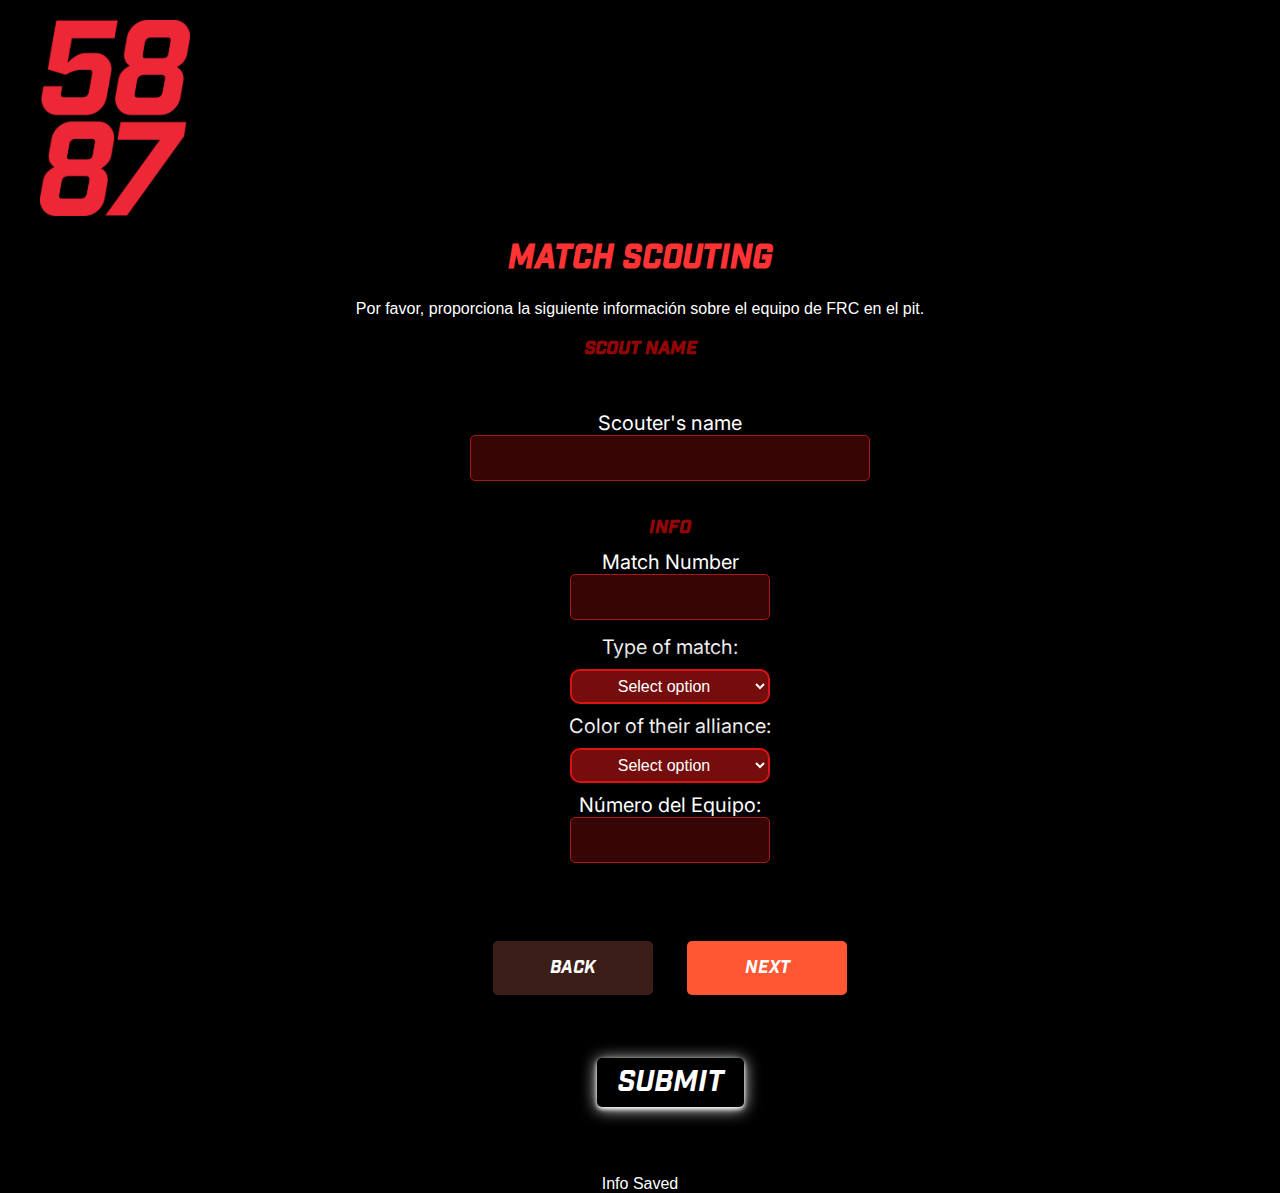
==== matchScout/matchScout.html @ 56c4cb2f "match css final" ====
<!DOCTYPE html>
<html>
<head>
    <title>Pit Scouting - Imperator 5887</title>

    <link href="https://cdn.jsdelivr.net/npm/bootstrap@5.3.2/dist/css/bootstrap.min.css" rel="stylesheet" integrity="sha384-T3c6CoIi6uLrA9TneNEoa7RxnatzjcDSCmG1MXxSR1GAsXEV/Dwwykc2MPK8M2HN" crossorigin="anonymous">

    <link rel="stylesheet" href="/matchScout/matchScout.css">
    <link rel="icon" type="image/x-icon" href="/globalResources/Engrane.png">


    <script defer src="/pitScout/homePage/js/getTeamName.js"></script>

    <script defer src="/matchScout/js/sumButtons.js"></script>

    <script defer src="/matchScout/js/matchNextStep.js"></script>
    
    <script defer src="/matchScout/js/sendMatchForm.js"></script>
    
</head>
<body>
    <header>
        <a href="/index.html">
        <img src="/globalResources/5887_trans.png" class="logo"/>
        </a>
    
    </header>
    <h1>Match Scouting</h1>
    <h2 id="teamNameP"></h2>
    <p>Por favor, proporciona la siguiente información sobre el equipo de FRC en el pit.</p>

    <h3>Scout name</h3>
<form id="matchForm">

    <!-- HOME PAGE SECTION --> 
    <div id="homePageSection" style="display: none;"> 

        <label for="scoutNameInput">Scouter's name</label>
        <input type="text" id="scoutNameInput" name="scoutName" >

        <h3>Info</h3>

            <label for="matchNumberInput">Match Number</label>
            <input type="number" id="matchNumberInput" name="matchNumberInput" >

            <label class="sectionQuestion" for="matchType">Type of match:</label>
            <select type="select" class="sectionQuestion" name="matchType" id="matchType" required>

                    <option >Select option</option>
                    <option value="QUALY">Qualy</option>
                    <option value="PRACTICE">Practice</option>
                    <option value="PLAYOFFS">Playoffs</option>
                
                </select>

            <label class="sectionQuestion" for="allianceColor">Color of their alliance:</label>
            <select type="select" class="sectionQuestion" name="allianceColor" id="allianceColor" required>

                    <option >Select option</option>
                    <option value="BLUE">Blue</option>
                    <option value="RED">Red</option>
                
                </select>

            <input type="text" id="teamNameInput" name="teamNameInput">
            <br>
                <label for="numero_equipo">Número del Equipo:</label>
                <input type="number" id="numero_equipo" name="numero_equipo" >
            <br>
    </div> <!-- HOME PAGE SECTION ENDS -->

    <div id="prematchSection" style="display: none;">

        <label class="sectionQuestion" for="hpPositionSelect">Position of their HP:</label>
            <select type="select" class="sectionQuestion" name="hpPositionSelect" id="hpPositionSelect" required>

                    <option >Select option</option>
                    <option value="AMP">Amp</option>
                    <option value="SOURCE">Source</option>
                
                </select>

        <label class="sectionQuestion" for="presentSelect">Did they show to their match?</label>
            <select type="select" class="sectionQuestion" name="presentSelect" id="presentSelect" required>

                    <option >Select option</option>
                    <option value="1">Yes</option>
                    <option value="0">No</option>
                
                </select>

        <label class="sectionQuestion" for="preloadedNote">Did they pre-load a note?</label>
                <select type="select" class="sectionQuestion" name="preloadedNote" id="preloadedNote" required>
    
                        <option >Select option</option>
                        <option value="1">Yes</option>
                        <option value="0">No</option>
                    
                    </select>

        <div id="initialPositionTooltip">
            <label class="sectionQuestion" for="initialPosition" id="initialPositionLabel">Initial Position</label>

        

            <select type="select" class="sectionQuestion" name="initialPosition" id="initialPosition" required>

                    <option >Select option</option>
                    <option value="Subwoofer Left">Subwoofer Left</option>
                    <option value="Subwoofer Right">Subwoofer Right</option>
                    <option value="Subwoofer Center">Subwoofer Center</option>
                    <option value="Deadzone Right">Deadzone Right</option>
                    <option value="Deadzone Left">Deadzone Left</option>



                
                </select>
                <br>
                <br>
            <img id="initialPositionReference" src="/matchScout/matchResources/initialPositionReference.png">

        </div>
        
        <br>
         
                <br>
    </div>

    <div id="autoSection" style="display: none;">

        <h3>AUTO</h3>

        <label class="sectionQuestion" for="leavesSelect">Do they leave starting zone?</label>
            <select type="select" class="sectionQuestion" name="leavesSelect" id="leavesSelect" required>

                    <option >Select option</option>
                    <option value="1">Yes</option>
                    <option value="0">No</option>
                
                </select>

            <div class="auto-container">

                <div class="container-field">
                    <label for="autoNotesScoredOnSpeaker">Notes scored on speaker:</label>   
                    <button type="button" class="restButton" id="restButton1" >-</button>
                        <input type="number" id="autoNotesScoredOnSpeaker" name="autoNotesScoredOnSpeaker" min="0" value="0" >
                    <button type="button" class="sumButton">+</button>
                </div>

                
                <div class="container-field">
                    <label for="autoNotesFailedOnSpeaker">Notes failed on speaker:</label>   
                    <button type="button" class="restButton">-</button>
                        <input type="number" id="autoNotesFailedOnSpeaker" name="autoNotesFailedOnSpeaker" min="0" value="0">
                    <button type="button" class="sumButton">+</button>
                </div>

                <div class="container-field">
                    <label for="autoNotesScoredOnAmp">Notes scored on amp:</label>   
                    <button type="button" class="restButton">-</button>
                        <input type="number" id="autoNotesScoredOnAmp" name="autoNotesScoredOnAmp" min="0" value="0">
                    <button type="button" class="sumButton">+</button>

                </div>
                <div class="container-field">
                    <label for="autoNotesFailedOnAmp">Notes failed on amp:</label>   
                    <button type="button" class="restButton">-</button>
                        <input type="number" id="autoNotesFailedOnAmp" name="autoNotesFailedOnAmp" min="0" value="0">
                    <button type="button" class="sumButton">+</button>
                </div> 
                
            </div>



           

            <label class="sectionQuestion" for="autoIntakesFromSelect">Where do they intake from:</label>
                <select type="select" class="sectionQuestion" name="autoIntakesFromSelect" id="autoIntakesFromSelect" required>

                        <option >Select option</option>
                        <option value="PODIUM">Podium</option>
                        <option value="CENTER">Center</option>
                        <option value="BOTH">Both</option>
                        <option value="Didn't intake">Didn't intake</option>

                    
                    </select>

            <label class="sectionQuestion" for="autoCrossesCenterLineSelect">Do they cross the center line?</label>
                <select type="select" class="sectionQuestion" name="autoCrossesCenterLineSelect" id="autoCrossesCenterLineSelect" required>

                        <option >Select option</option>
                        <option value="0">No</option>
                        <option value="1">Yes</option>

                    
                    </select>
            
            <label class="sectionQuestion" for="foulsOnAutoSelect">Did they make fouls?</label>
                <select type="select" class="sectionQuestion" name="foulsOnAutoSelect" id="foulsOnAutoSelect" required>

                        <option >Select option</option>
                        <option value="0">No</option>
                        <option value="1">Yes</option>

                    
                    </select>

            </div>

        <div id="teleopSection" style="display: none;">

            <h3>Teleoperated</h3>

            <label style="margin-top: 3rem" class="sectionQuestion" for="coopertitionBonusSelect">Did they make the coopertition bonus?</label>
                <select type="select" class="sectionQuestion" name="coopertitionBonusSelect" id="coopertitionBonusSelect" required>

                        <option >Select option</option>
                        <option value="0">No</option>
                        <option value="1">Yes</option>

                    
                    </select>

            <div id="teleopOnSpeaker">

               <div class="container-field">
                    <label for="teleopNotesScoredOnSpeaker">Notes scored on speaker:</label>   
                    <button type="button" class="restButton" id="restButton1" >-</button>
                    <input type="number" id="teleopNotesScoredOnSpeaker" name="teleopNotesScoredOnSpeaker" min="0" value="0" >
                    <button type="button" class="sumButton">+</button>
               </div>
                
               <div class="container-field">
                    <label for="teleopNotesFailedOnSpeaker">Notes failed on speaker:</label>   
                    <button type="button" class="restButton">-</button>
                        <input type="number" id="teleopNotesFailedOnSpeaker" name="teleopNotesFailedOnSpeaker" min="0" value="0">
                    <button type="button" class="sumButton">+</button>
        
               </div>

               <div class="container-field">
                    <label for="teleopNotesScoredOnAmp">Notes scored on amp:</label>   
                    <button type="button" class="restButton">-</button>
                        <input type="number" id="teleopNotesScoredOnAmp" name="teleopNotesScoredOnAmp" min="0" value="0">
                    <button type="button" class="sumButton">+</button>
                </div>

                <div class="container-field">
                    <label for="teleopNotesFailedOnAmp">Notes failed on amp:</label>   
                    <button type="button" class="restButton">-</button>
                        <input type="number" id="teleopNotesFailedOnAmp" name="teleopNotesFailedOnAmp" min="0" value="0">
                    <button type="button" class="sumButton">+</button>
            
                </div>
            
            </div>
                
                
            <label class="sectionQuestion" for="teleopIntakesFromSelect">Where do they intake from?</label>
                <select type="select" class="sectionQuestion" name="teleopIntakesFromSelect" id="teleopIntakesFromSelect" required>

                        <option >Select option</option>
                        <option value="SOURCE">Amp</option>
                        <option value="FLOOR">Floor</option>
                        <option value="BOTH">Chute</option>
                        <option value="NONE">Floor</option>

                    </select>
            
            <div class="note-container">
                <div class="container-field">
                    <label for="intakesFailedTeleop">Notes failed to intake:</label>   
                    <button type="button" class="restButton">-</button>
                        <input type="number" id="intakesFailedTeleop" name="intakesFailedTeleop" min="0" value="0">
                    <button type="button" class="sumButton">+</button>
                </div>  
                
                <div class="container-field">
                    <div class="text-wrap">
                        <label for="timesAmplified">How many times did they amplify:</label>   
                    </div>

                
                    <button type="button" class="restButton">-</button>
                        <input type="number" id="timesAmplified" name="timesAmplified" min="0" value="0">
                    <button type="button" class="sumButton">+</button>
                </div>
        
                <div class="container-field">
                    <label for="notesScoredOnAmplfy">How many notes did they scored while amplified:</label>   
                    <button type="button" class="restButton">-</button>
                        <input type="number" id="notesScoredOnAmplfy" name="notesScoredOnAmplfy" min="0" value="0">
                    <button type="button" class="sumButton">+</button>

                </div>
                <div class="container-field">
                    <label for="notesFailedOnAmplfy">How many notes did they failed while amplified:</label>   
                    <button type="button" class="restButton">-</button>
                        <input type="number" id="notesFailedOnAmplfy" name="notesFailedOnAmplfy" min="0" value="0">
                    <button type="button" class="sumButton">+</button>

                </div>
            </div>
                
                <label class="sectionQuestion" for="scoredWhileMovingSelect">Can they score while moving?</label>
                    <select type="select" class="sectionQuestion" name="scoredWhileMovingSelect" id="scoredWhileMovingSelect" required>
    
                            <option >Select option</option>
                            <option value="0">No</option>
                            <option value="1">Yes</option>
    
                        </select>
           

                

                <label class="sectionQuestion" for="tacticalDropSelect">Did they do tactical drop?</label>
                    <select type="select" class="sectionQuestion" name="tacticalDropSelect" id="tacticalDropSelect" required>
    
                            <option >Select option</option>
                            <option value="0">No</option>
                            <option value="1">Yes</option>
    
                        </select>

                <label style="margin-top: 3rem" for="foulsTeleop">How many fouls did they do?:</label>   
                    <button type="button" class="restButton">-</button>
                        <input type="number" id="foulsTeleop" name="foulsTeleop" min="0" value="0">
                    <button type="button" class="sumButton">+</button>
        </div>

           <!-- ENDGAME SECTION --> 
    <div id="endgameSection" style="display: none;">

        <h2>Endgame</h2>

        <label class="sectionQuestion" for="offenseQuality">Offense quality?</label>
            <select type="select" class="sectionQuestion" name="offenseQuality" id="offenseQuality" required>

                    <option >Select option</option>
                    <option value="NONE">None</option>
                    <option value="EFFECTIVE">Effective</option>
                    <option value="BAD">Bad</option>
                    <option value="NS">No Show</option>
                
                </select>

        <label class="sectionQuestion" for="deffenseQuality">Deffense quality?</label>
            <select type="select" class="sectionQuestion" name="deffenseQuality" id="deffenseQuality" required>

                    <option >Select option</option>
                    <option value="Game piece">Game piece</option>
                    <option value="Block">Block</option>
                    <option value="Pinning">Pinning</option>
                    <option value="Zoning">Zoning</option>
                    <option value="Defense Blocking">Defense Blocking</option>
                    <option value="NS">No Show</option>
                
                </select>

        <label class="sectionQuestion" for="stageSpeed">Climbing speed?</label>
                <select type="select" class="sectionQuestion" name="stageSpeed" id="stageSpeed" required>
    
                    <option >Select option</option>
                    <option value="Slow">Slow</option>
                    <option value="Fast">Fast</option>
                    <option value="NS">No Show</option>
                    
                </select>

        <label class="sectionQuestion" for="successfulClimbing">Successful climbing?</label>
                <select type="select" class="sectionQuestion" name="successfulClimbing" id="successfulClimbing" required>
        
                        <option >Select option</option>
                        <option value="1">Yes</option>
                        <option value="0">No</option>
                        
                </select>

        <label class="sectionQuestion" for="spotlitScored">Spotlit Scored?</label>
                <select type="select" class="sectionQuestion" name="spotlitScored" id="spotlitScored" required>
        
                        <option >Select option</option>
                        <option value="1">Yes</option>
                        <option value="0">No</option>
                        
                </select>

        <label class="sectionQuestion" for="attemptedDefense">Attempted Defense?</label>
                <select type="select" class="sectionQuestion" name="attemptedDefense" id="attemptedDefense" required>
        
                        <option >Select option</option>
                        <option value="1">Yes</option>
                        <option value="0">No</option>
                        
                </select>
        
        <label for="numberFouls">Number of fouls:</label>   
                <button type="button" class="restButton" id="restButton1" >-</button>
                    <input type="number" id="numberFouls" name="numberFouls" min="0" value="0">
                <button type="button" class="sumButton">+</button>
        

    </div> <!-- ENDGAME SECTION ENDS -->

    <!-- POST-MATCH SECTION --> 
    <div id="postMatchSection" style="display: none;">

        <label class="sectionQuestion" for="agility">Agility?</label>
            <select type="select" class="sectionQuestion" name="agility" id="agility" required>
                <option >Select option</option>
                <option value="Slow">Slow</option>
                <option value="Fast">Fast</option>
                <option value="Average">Average</option>
                <option value="NS">No Show</option>
                
            </select>

        <label class="sectionQuestion" for="deffenseSkills">Deffense skills?</label>
            <select type="select" class="sectionQuestion" name="deffenseSkills" id="deffenseSkills" required>

                <option >Select option</option>
                <option value="Good">Good</option>
                <option value="Bad">Bad</option>
                <option value="Excellent">Excellent</option>
                <option value="NS">No Show</option>
                
            </select>

        <label class="sectionQuestion" for="died">Died?</label>
            <select type="select" class="sectionQuestion" name="died" id="died" required>
        
                    <option >Select option</option>
                    <option value="1">Yes</option>
                    <option value="0">No</option>
                        
            </select>

        <label class="sectionQuestion" for="tiltedOver">Tilted Over?</label>
            <select type="select" class="sectionQuestion" name="tiltedOver" id="tiltedOver" required>
        
                        <option >Select option</option>
                        <option value="1">Yes</option>
                        <option value="0">No</option>
                        
            </select>

        <label class="sectionQuestion" for="cardRecived">Received a card?</label>
            <select type="select" class="sectionQuestion" name="cardRecived" id="cardRecived" required>

                <option >Select option</option>
                <option value="RED">Red</option>
                <option value="YELLOW">Yellow</option>
                <option value="NONE">None</option>
                <option value="NS">No Show</option>
                
            </select>

        <label class="sectionQuestion" for="hpSkills">HP skills?</label>
            <select type="select" class="sectionQuestion" name="hpSkills" id="hpSkills" required>

                <option >Select option</option>
                <option value="AWARE">Aware</option>
                <option value="UNAWARE">Unaware</option>
                <option value="NS">No Show</option>
                
            </select>
        
            <div class="counters">
                
                <div class="container-field">
                    
                    <div class="final-score" > 
                        <label for="finalScores" class="final-score">Final Score</label>  
                    </div>
                    
                    <label for="finalAutoScore">Auto:</label>   
                        <button type="button" class="restButton" id="restButton1" >-</button>
                            <input type="number" id="finalAutoScore" name="finalAutoScore" min="0" value="0">
                        <button type="button" class="sumButton">+</button>
    
                </div>
                
                <div class="container-field">
                    <label for="finalTeleopScore">Teleop:</label>   
                        <button type="button" class="restButton" id="restButton1" >-</button>
                            <input type="number" id="finalTeleopScore" name="finalTeleopScore" min="0" value="0">
                        <button type="button" class="sumButton">+</button>
                </div>
                
                <div class="container-field">
                    <label for="finalScore">Final:</label>   
                        <button type="button" class="restButton" id="restButton1" >-</button>
                            <input type="number" id="finalScore" name="finalScore" min="0" value="0">
                        <button type="button" class="sumButton">+</button>
                </div>
                
                <div class="container-field">
                    <label for="foulPoint">Fouls:</label>   
                        <button type="button" class="restButton" id="restButton1" >-</button>
                            <input type="number" id="foulPoint" name="foulPoint" min="0" value="0">
                        <button type="button" class="sumButton">+</button>
                </div>
                
            </div>

        <label for="finalComments">Comments:</label>
            <textarea id="finalComments" name="finalComments" rows="4" cols="50"></textarea>

    </div> <!-- POST-MATCH SECTION ENDS --> 
            

     
   <div class="next-back">
    <button id="back-button" type="button">Back</button>
    <button id="next-button" type="button">Next</button>     
   </div> 
    <input type="submit" class="submitButton">

</form>
    

        
        <br>
        
        <section class="container visually-hidden" id="submitSuccess">
            <div class="alert alert-success" role="alert">
                Info Saved
            </div>
           </section>
    
    <script src=”https://code.jquery.com/jquery-3.2.1.slim.min.js” integrity=”sha384-KJ3o2DKtIkvYIK3UENzmM7KCkRr/rE9/Qpg6aAZGJwFDMVNA/GpGFF93hXpG5KkN” crossorigin=”anonymous”></script>

<script src=https://cdnjs.cloudflare.com/ajax/libs/popper.js/1.12.9/umd/popper.min.js integrity=”sha384-ApNbgh9B+Y1QKtv3Rn7W3mgPxhU9K/ScQsAP7hUibX39j7fakFPskvXusvfa0b4Q” crossorigin=”anonymous”></script>

<script src=”https://maxcdn.bootstrapcdn.com/bootstrap/4.0.0/js/bootstrap.min.js” integrity=”sha384-JZR6Spejh4U02d8jOt6vLEHfe/JQGiRRSQQxSfFWpi1MquVdAyjUar5+76PVCmYl” crossorigin=”anonymous”></script>

</body>
</html>
---- matchScout/matchScout.css ----
@import url('https://fonts.googleapis.com/css2?family=Inter:wght@200&display=swap');

@font-face {
    font-family: Industry;
    src: url(/globalResources/Industry-BoldItalic.ttf);
}

* {
    text-align: center;
    justify-content: center;
}
img#initialPositionReference {
    max-width: 500px;
}

body {
    font-family: Arial, sans-serif;
    color: #fff;
    background-color: #000000;
    text-align: center;
    margin: 0;
    padding: 0;
}

h1 {
    color: #ff3333;
    text-transform: uppercase;
    margin-bottom: 10px;
    font-family: 'Industry';
}

form {
    background-color: #000000;
    width: 100%;
    padding: 30px;
    border-radius: 10px;
    margin: 20px auto;
    max-height: 700px;
    border-color: #000000;
}

h2 {
    color: #930606;
    margin-bottom: 10px;
    font-weight: 400;
    font-family: 'Industry';
    text-transform: uppercase;
}

h3 {
    color: #930606;
    margin-bottom: 10px;
    font-weight: bold;
    font-family: 'Industry';
    text-transform: uppercase;

}

label {
    display: block;
    text-wrap: wrap;
    width: 300px;
    font-weight: 400;
    color: #fff; /* Ajustar el color de las etiquetas */
    font-size: 20px;
    font-family: 'Inter', sans-serif;
    margin: auto;

}

input[type="text"],
input[type="number"],
textarea,
input[type="file"] {
    width: 50%;
    padding: 12px;
    margin-bottom: 15px;
    border-radius: 5px;
    font-size: 16px;
    box-sizing: border-box;
    align-self: center;
    display: inline;
    font-family: 'Inter', sans-serif;
}

input[type="text"] {
    background-color:  #870c0c69;
    border: 1px solid #a91717;
    color: #ff0000;
    width: 400px;
    font-family: 'Inter', sans-serif;
   
}

input[type="number"] {
    background-color:  #870c0c69;
    border: 1px solid #a91717;
    color: #ff0000;
    width: 200px;
    font-family: 'Inter', sans-serif;
   
}

input[type="text"]::after {
    border: 1px solid #39a917 !important;
    font-family: 'Inter', sans-serif;
    
}

#teamNameInput {
   /*visibility: hidden;*/
   display: none;
}

#next-button, #back-button {
    background-color: #ff5733;
    color: #fff;
    padding: 15px 20px;
    border: none;
    border-radius: 5px;
    font-size: 18px;
    cursor: pointer;
    text-transform: uppercase;
    box-shadow: 0 0 20px rgba(0, 0, 0, 0.2);
    transition: background-color 300ms ease-out, transform 300ms ease-out;
    margin-top: 3rem;
    font-family: 'Industry';
    margin: 15px;
    width: 10rem;
}

#next-button:hover, #back-button:hover {
    background-color: #ff1a00;
    transform: scale(0.98);
}

#next-button:active {
    background-color: #4a0606;
}

.next-back{

    padding-top: 3rem;
}

select {
    display: inline-block;
    background-color: rgb(117, 13, 13);
    color: #fff;
    border: 2px solid #dd1212;
    border-radius: 10px;
    width: 200px;
    height: 35px;
    font-size: 16px;
    box-shadow:0 0 30px 4px rgba(0, 0, 0, 0.652);
    margin: 10px;

}

select:hover {
    background-color: rgb(212, 47, 47);
    color: #0c0909;
    border-radius: 10px;
    width: 200px;
    height: 40px;
    font-size: 16px;
    margin-bottom: 10px;
}

.logo {
    width: 150px;
    display: block;
    align-content: start;
    margin-left: 40px;
    margin-top: 20px;
    margin-bottom: 0px;
}

/* Otros estilos */


.restButton, .sumButton {
    
    background-color: #ff5733;
    font-family: 'Industry';
    color: #fff;
    padding: 5px 20px;
    border: none;
    border-radius: 5px;
    font-size: 30px;
    cursor: pointer;
    text-transform: uppercase;
    transition: background-color 300ms ease-out, transform 300ms ease-out;

}

input[type="submit"]{
    background-color: black;
    /*box-shadow: rgba(255, 255, 255, 0.2) 0px 0px 0px 1px inset, white 0px 0px 0px 1px;*/
    box-shadow: white 0px 2px 4px 0px, whitesmoke 0px 2px 16px 0px;
    margin-top: 3rem;
    color: #fff;
    padding: 5px 20px;
    border: white;
    border-radius: 5px;
    font-size: 30px;
    font-family: 'Industry';
    cursor: pointer;
    text-transform: uppercase;
    transition: background-color 300ms ease-out, transform 300ms ease-out;
}
.counters {
    display: flex;
    align-items: center;
    justify-content: space-between;
    flex-wrap: wrap;
    max-width: 750px;
    text-align: center;
    margin: auto;
}

.final-score {
    margin: auto;
    justify-content: center;

}
form .counters .container-field {
    display: block;

}

/* AUTO */
.auto-container {
    display: flex;
    align-items: center;
    justify-content: space-between;
    max-width: 750px;
    flex-wrap: wrap;
    width: auto;
    height: auto;
    text-align: center;
    margin: auto;
    margin-bottom: 3rem;
    margin-top: 3rem;
}

/* TELEOP */
#teleopOnSpeaker {
    display: flex;
    align-items: center;
    justify-content: space-between;
    flex-wrap: wrap;
    max-width: 750px;
    text-align: center;
    margin: auto;
    margin-bottom: 3rem;
    margin-top: 3rem;
}

.note-container {
    display: flex;
    align-items: center;
    justify-content: space-between;
    flex-wrap: wrap;
    max-width: 750px;
    text-align: center;
    margin: auto;
    margin-bottom: 3rem;

}

form .note-container .container-field {
    text-wrap: wrap !important;
    justify-content: center;
    text-align: center;
    margin:auto;
   
}

.text-wrap {
    text-wrap: nowrap;
}

@media screen and (max-width: 950px) and (min-width: 600px){
    input[type="number"]:not(#numero_equipo, #matchNumberInput){
        width:100px;
    }

    .note-container,
    .auto-container {
        justify-content: space-around;
    }

}
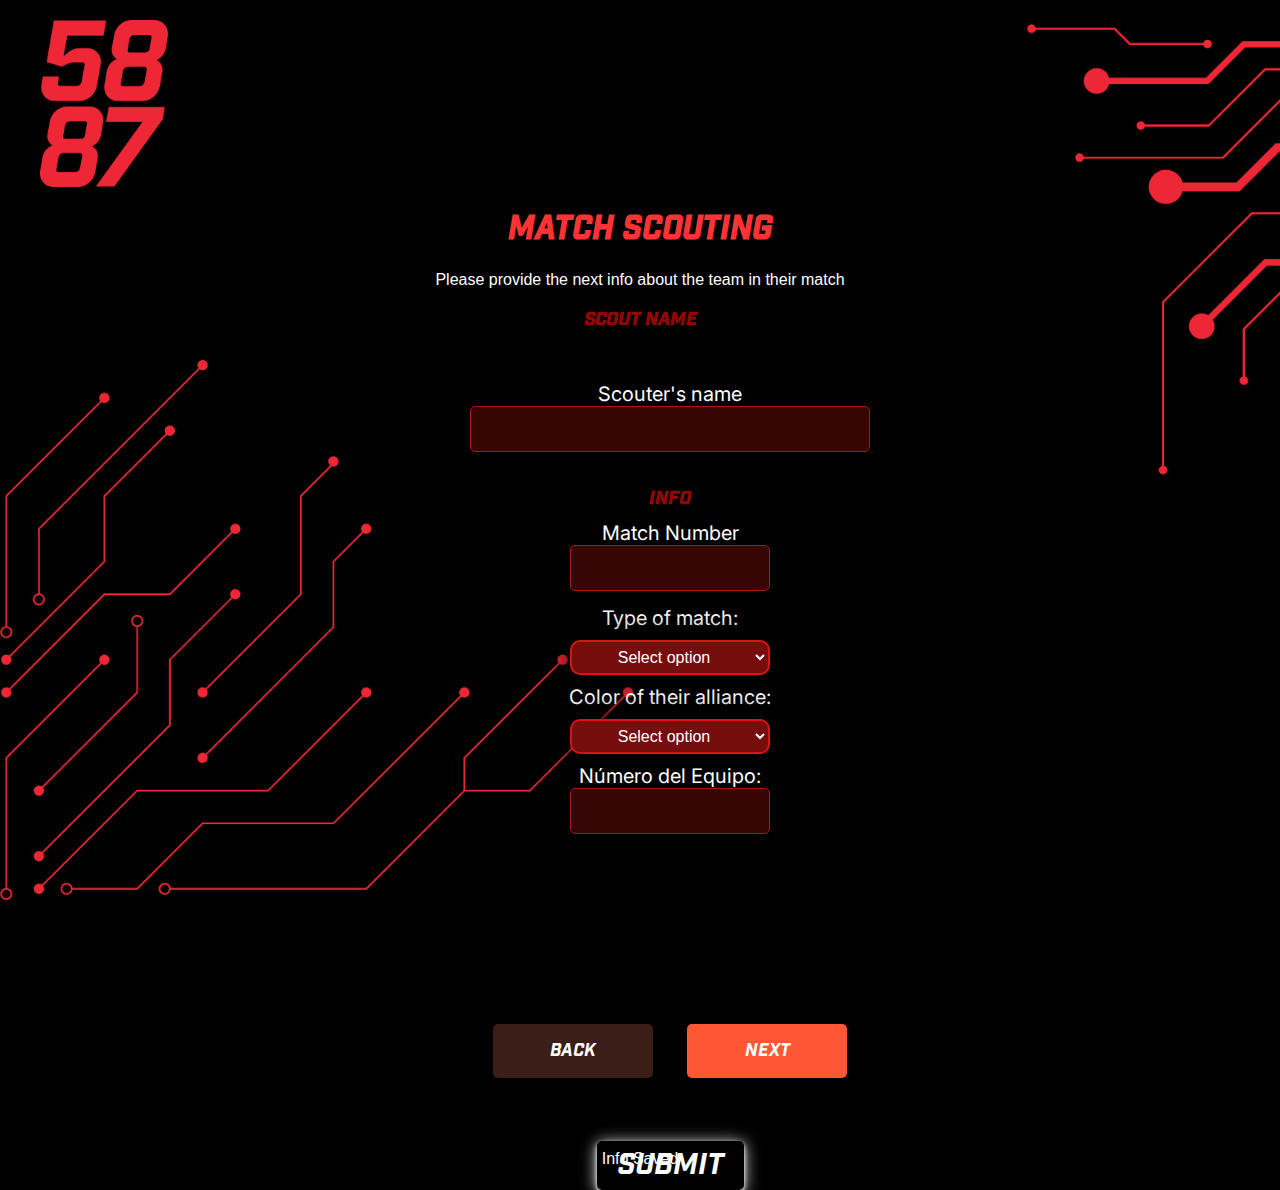
==== commit d579c365: "Final App" ====
--- a/matchScout/matchScout.html
+++ b/matchScout/matchScout.html
@@ -27,12 +27,11 @@
     </header>
     <h1>Match Scouting</h1>
     <h2 id="teamNameP"></h2>
-    <p>Por favor, proporciona la siguiente información sobre el equipo de FRC en el pit.</p>
+    <p>Please provide the next info about the team in their match</p>
 
     <h3>Scout name</h3>
 <form id="matchForm">
 
-    <!-- HOME PAGE SECTION --> 
     <div id="homePageSection" style="display: none;"> 
 
         <label for="scoutNameInput">Scouter's name</label>
@@ -67,7 +66,7 @@
                 <label for="numero_equipo">Número del Equipo:</label>
                 <input type="number" id="numero_equipo" name="numero_equipo" >
             <br>
-    </div> <!-- HOME PAGE SECTION ENDS -->
+    </div>
 
     <div id="prematchSection" style="display: none;">
 
@@ -140,42 +139,40 @@
                 
                 </select>
 
-            <div class="auto-container">
-
-                <div class="container-field">
-                    <label for="autoNotesScoredOnSpeaker">Notes scored on speaker:</label>   
-                    <button type="button" class="restButton" id="restButton1" >-</button>
-                        <input type="number" id="autoNotesScoredOnSpeaker" name="autoNotesScoredOnSpeaker" min="0" value="0" >
-                    <button type="button" class="sumButton">+</button>
+
+                <div class="auto-container">
+
+                    <div class="container-field">
+                        <label for="autoNotesScoredOnSpeaker">Notes scored on speaker:</label>   
+                        <button type="button" class="restButton" id="restButton1" >-</button>
+                            <input type="number" id="autoNotesScoredOnSpeaker" name="autoNotesScoredOnSpeaker" min="0" value="0" >
+                        <button type="button" class="sumButton">+</button>
+                    </div>
+    
+                    
+                    <div class="container-field">
+                        <label for="autoNotesFailedOnSpeaker">Notes failed on speaker:</label>   
+                        <button type="button" class="restButton">-</button>
+                            <input type="number" id="autoNotesFailedOnSpeaker" name="autoNotesFailedOnSpeaker" min="0" value="0">
+                        <button type="button" class="sumButton">+</button>
+                    </div>
+    
+                    <div class="container-field">
+                        <label for="autoNotesScoredOnAmp">Notes scored on amp:</label>   
+                        <button type="button" class="restButton">-</button>
+                            <input type="number" id="autoNotesScoredOnAmp" name="autoNotesScoredOnAmp" min="0" value="0">
+                        <button type="button" class="sumButton">+</button>
+    
+                    </div>
+                    <div class="container-field">
+                        <label for="autoNotesFailedOnAmp">Notes failed on amp:</label>   
+                        <button type="button" class="restButton">-</button>
+                            <input type="number" id="autoNotesFailedOnAmp" name="autoNotesFailedOnAmp" min="0" value="0">
+                        <button type="button" class="sumButton">+</button>
+                    </div> 
+                    
                 </div>
-
-                
-                <div class="container-field">
-                    <label for="autoNotesFailedOnSpeaker">Notes failed on speaker:</label>   
-                    <button type="button" class="restButton">-</button>
-                        <input type="number" id="autoNotesFailedOnSpeaker" name="autoNotesFailedOnSpeaker" min="0" value="0">
-                    <button type="button" class="sumButton">+</button>
-                </div>
-
-                <div class="container-field">
-                    <label for="autoNotesScoredOnAmp">Notes scored on amp:</label>   
-                    <button type="button" class="restButton">-</button>
-                        <input type="number" id="autoNotesScoredOnAmp" name="autoNotesScoredOnAmp" min="0" value="0">
-                    <button type="button" class="sumButton">+</button>
-
-                </div>
-                <div class="container-field">
-                    <label for="autoNotesFailedOnAmp">Notes failed on amp:</label>   
-                    <button type="button" class="restButton">-</button>
-                        <input type="number" id="autoNotesFailedOnAmp" name="autoNotesFailedOnAmp" min="0" value="0">
-                    <button type="button" class="sumButton">+</button>
-                </div> 
-                
-            </div>
-
-
-
-           
+    
 
             <label class="sectionQuestion" for="autoIntakesFromSelect">Where do they intake from:</label>
                 <select type="select" class="sectionQuestion" name="autoIntakesFromSelect" id="autoIntakesFromSelect" required>
@@ -215,7 +212,7 @@
 
             <h3>Teleoperated</h3>
 
-            <label style="margin-top: 3rem" class="sectionQuestion" for="coopertitionBonusSelect">Did they make the coopertition bonus?</label>
+            <label class="sectionQuestion" for="coopertitionBonusSelect">Did they make the coopertition bonus?</label>
                 <select type="select" class="sectionQuestion" name="coopertitionBonusSelect" id="coopertitionBonusSelect" required>
 
                         <option >Select option</option>
@@ -225,41 +222,39 @@
                     
                     </select>
 
-            <div id="teleopOnSpeaker">
-
-               <div class="container-field">
-                    <label for="teleopNotesScoredOnSpeaker">Notes scored on speaker:</label>   
-                    <button type="button" class="restButton" id="restButton1" >-</button>
-                    <input type="number" id="teleopNotesScoredOnSpeaker" name="teleopNotesScoredOnSpeaker" min="0" value="0" >
-                    <button type="button" class="sumButton">+</button>
-               </div>
-                
-               <div class="container-field">
-                    <label for="teleopNotesFailedOnSpeaker">Notes failed on speaker:</label>   
-                    <button type="button" class="restButton">-</button>
-                        <input type="number" id="teleopNotesFailedOnSpeaker" name="teleopNotesFailedOnSpeaker" min="0" value="0">
-                    <button type="button" class="sumButton">+</button>
-        
-               </div>
-
-               <div class="container-field">
-                    <label for="teleopNotesScoredOnAmp">Notes scored on amp:</label>   
-                    <button type="button" class="restButton">-</button>
-                        <input type="number" id="teleopNotesScoredOnAmp" name="teleopNotesScoredOnAmp" min="0" value="0">
-                    <button type="button" class="sumButton">+</button>
-                </div>
-
-                <div class="container-field">
-                    <label for="teleopNotesFailedOnAmp">Notes failed on amp:</label>   
-                    <button type="button" class="restButton">-</button>
-                        <input type="number" id="teleopNotesFailedOnAmp" name="teleopNotesFailedOnAmp" min="0" value="0">
-                    <button type="button" class="sumButton">+</button>
-            
-                </div>
-            
-            </div>
-                
-                
+                    <div id="teleopOnSpeaker">
+
+                        <div class="container-field">
+                             <label for="teleopNotesScoredOnSpeaker">Notes scored on speaker:</label>   
+                             <button type="button" class="restButton" id="restButton1" >-</button>
+                             <input type="number" id="teleopNotesScoredOnSpeaker" name="teleopNotesScoredOnSpeaker" min="0" value="0" >
+                             <button type="button" class="sumButton">+</button>
+                        </div>
+                         
+                        <div class="container-field">
+                             <label for="teleopNotesFailedOnSpeaker">Notes failed on speaker:</label>   
+                             <button type="button" class="restButton">-</button>
+                                 <input type="number" id="teleopNotesFailedOnSpeaker" name="teleopNotesFailedOnSpeaker" min="0" value="0">
+                             <button type="button" class="sumButton">+</button>
+                 
+                        </div>
+         
+                        <div class="container-field">
+                             <label for="teleopNotesScoredOnAmp">Notes scored on amp:</label>   
+                             <button type="button" class="restButton">-</button>
+                                 <input type="number" id="teleopNotesScoredOnAmp" name="teleopNotesScoredOnAmp" min="0" value="0">
+                             <button type="button" class="sumButton">+</button>
+                         </div>
+         
+                         <div class="container-field">
+                             <label for="teleopNotesFailedOnAmp">Notes failed on amp:</label>   
+                             <button type="button" class="restButton">-</button>
+                                 <input type="number" id="teleopNotesFailedOnAmp" name="teleopNotesFailedOnAmp" min="0" value="0">
+                             <button type="button" class="sumButton">+</button>
+                     
+                         </div>
+                     
+                     </div>
             <label class="sectionQuestion" for="teleopIntakesFromSelect">Where do they intake from?</label>
                 <select type="select" class="sectionQuestion" name="teleopIntakesFromSelect" id="teleopIntakesFromSelect" required>
 
@@ -270,42 +265,41 @@
                         <option value="NONE">Floor</option>
 
                     </select>
-            
-            <div class="note-container">
-                <div class="container-field">
-                    <label for="intakesFailedTeleop">Notes failed to intake:</label>   
-                    <button type="button" class="restButton">-</button>
-                        <input type="number" id="intakesFailedTeleop" name="intakesFailedTeleop" min="0" value="0">
-                    <button type="button" class="sumButton">+</button>
-                </div>  
-                
-                <div class="container-field">
-                    <div class="text-wrap">
-                        <label for="timesAmplified">How many times did they amplify:</label>   
+
+                    <div class="note-container">
+                        <div class="container-field">
+                            <label for="intakesFailedTeleop">Notes failed to intake:</label>   
+                            <button type="button" class="restButton">-</button>
+                                <input type="number" id="intakesFailedTeleop" name="intakesFailedTeleop" min="0" value="0">
+                            <button type="button" class="sumButton">+</button>
+                        </div>  
+                        
+                        <div class="container-field">
+                            <div class="text-wrap">
+                                <label for="timesAmplified">How many times did they amplify:</label>   
+                            </div>
+        
+                        
+                            <button type="button" class="restButton">-</button>
+                                <input type="number" id="timesAmplified" name="timesAmplified" min="0" value="0">
+                            <button type="button" class="sumButton">+</button>
+                        </div>
+                
+                        <div class="container-field">
+                            <label for="notesScoredOnAmplfy">How many notes did they scored while amplified:</label>   
+                            <button type="button" class="restButton">-</button>
+                                <input type="number" id="notesScoredOnAmplfy" name="notesScoredOnAmplfy" min="0" value="0">
+                            <button type="button" class="sumButton">+</button>
+        
+                        </div>
+                        <div class="container-field">
+                            <label for="notesFailedOnAmplfy">How many notes did they failed while amplified:</label>   
+                            <button type="button" class="restButton">-</button>
+                                <input type="number" id="notesFailedOnAmplfy" name="notesFailedOnAmplfy" min="0" value="0">
+                            <button type="button" class="sumButton">+</button>
+        
+                        </div>
                     </div>
-
-                
-                    <button type="button" class="restButton">-</button>
-                        <input type="number" id="timesAmplified" name="timesAmplified" min="0" value="0">
-                    <button type="button" class="sumButton">+</button>
-                </div>
-        
-                <div class="container-field">
-                    <label for="notesScoredOnAmplfy">How many notes did they scored while amplified:</label>   
-                    <button type="button" class="restButton">-</button>
-                        <input type="number" id="notesScoredOnAmplfy" name="notesScoredOnAmplfy" min="0" value="0">
-                    <button type="button" class="sumButton">+</button>
-
-                </div>
-                <div class="container-field">
-                    <label for="notesFailedOnAmplfy">How many notes did they failed while amplified:</label>   
-                    <button type="button" class="restButton">-</button>
-                        <input type="number" id="notesFailedOnAmplfy" name="notesFailedOnAmplfy" min="0" value="0">
-                    <button type="button" class="sumButton">+</button>
-
-                </div>
-            </div>
-                
                 <label class="sectionQuestion" for="scoredWhileMovingSelect">Can they score while moving?</label>
                     <select type="select" class="sectionQuestion" name="scoredWhileMovingSelect" id="scoredWhileMovingSelect" required>
     
@@ -314,9 +308,6 @@
                             <option value="1">Yes</option>
     
                         </select>
-           
-
-                
 
                 <label class="sectionQuestion" for="tacticalDropSelect">Did they do tactical drop?</label>
                     <select type="select" class="sectionQuestion" name="tacticalDropSelect" id="tacticalDropSelect" required>
@@ -327,7 +318,7 @@
     
                         </select>
 
-                <label style="margin-top: 3rem" for="foulsTeleop">How many fouls did they do?:</label>   
+                <label for="foulsTeleop">How many fouls did they do?:</label>   
                     <button type="button" class="restButton">-</button>
                         <input type="number" id="foulsTeleop" name="foulsTeleop" min="0" value="0">
                     <button type="button" class="sumButton">+</button>
@@ -507,7 +498,6 @@
                 </div>
                 
             </div>
-
         <label for="finalComments">Comments:</label>
             <textarea id="finalComments" name="finalComments" rows="4" cols="50"></textarea>
 
--- a/matchScout/matchScout.css
+++ b/matchScout/matchScout.css
@@ -2,7 +2,7 @@
 
 @font-face {
     font-family: Industry;
-    src: url(/globalResources/Industry-BoldItalic.ttf);
+    src: url(/matchScout/resources/Industry-BoldItalic.ttf);
 }
 
 * {
@@ -30,13 +30,13 @@
 }
 
 form {
-    background-color: #000000;
+   /* background-color: #000000;*/
     width: 100%;
     padding: 30px;
     border-radius: 10px;
     margin: 20px auto;
     max-height: 700px;
-    border-color: #000000;
+   /* border-color: #000000;*/
 }
 
 h2 {
@@ -139,8 +139,8 @@
 }
 
 .next-back{
-
-    padding-top: 3rem;
+    
+    padding-top: 10rem;
 }
 
 select {
@@ -168,12 +168,13 @@
 }
 
 .logo {
-    width: 150px;
+    width: 10%;
     display: block;
     align-content: start;
     margin-left: 40px;
     margin-top: 20px;
     margin-bottom: 0px;
+    position: relative;
 }
 
 /* Otros estilos */
@@ -293,4 +294,9 @@
 
 }
 
-
+body {
+    background-image: url("/home/resources/2.png");
+    background-size: cover;
+    background-attachment: fixed;
+    background-repeat: no-repeat;
+}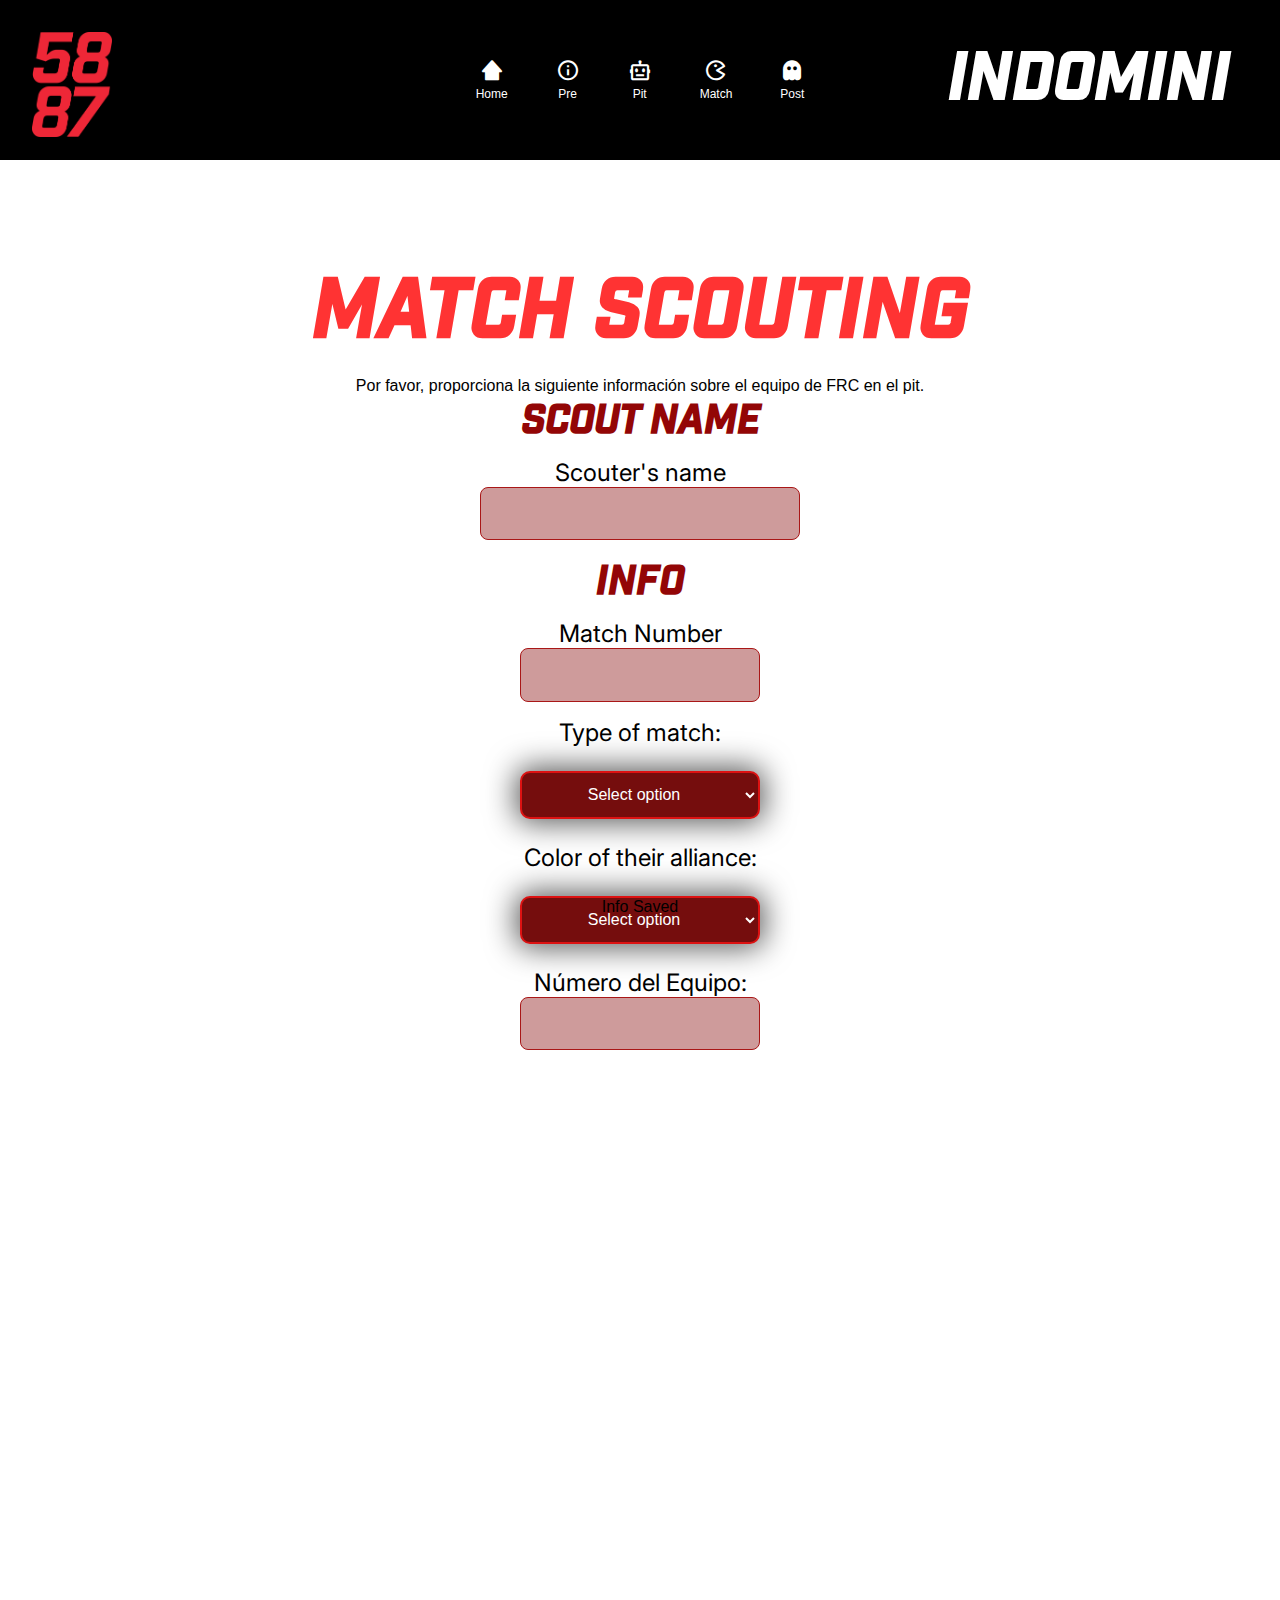
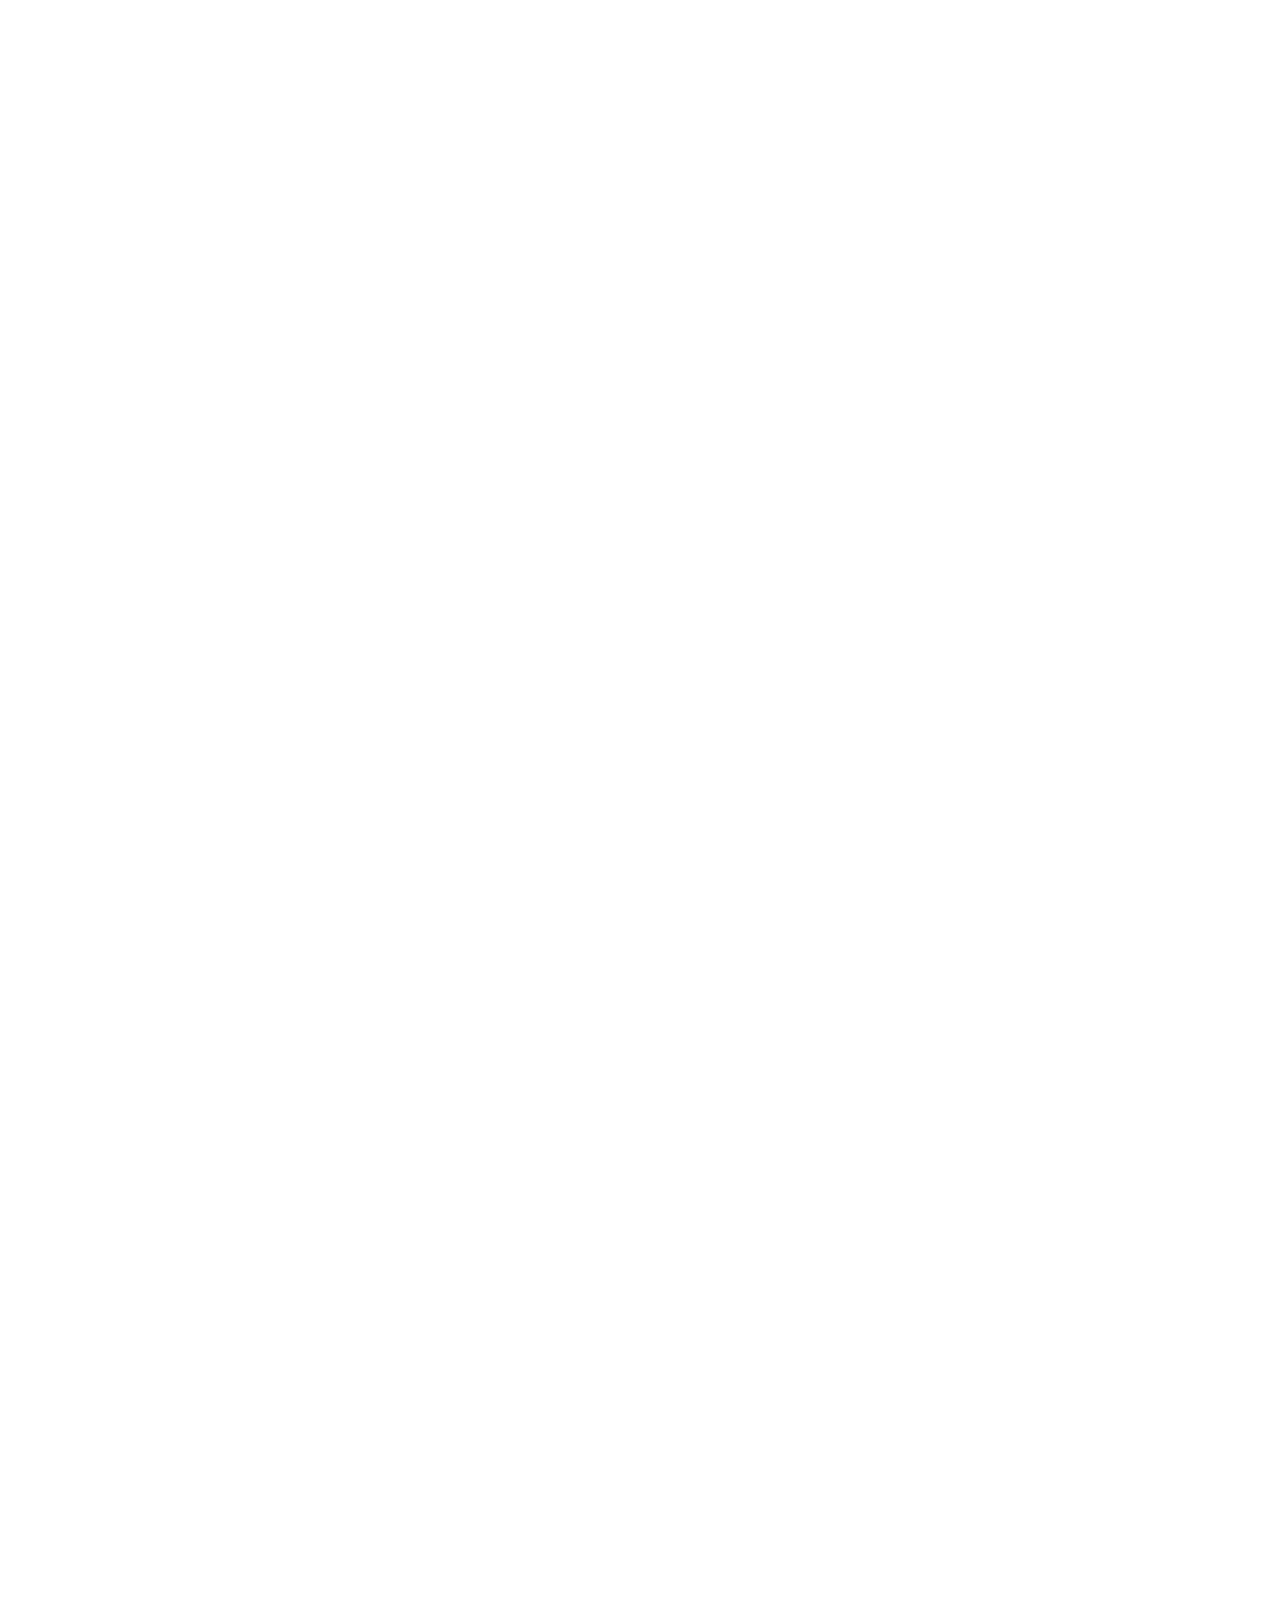
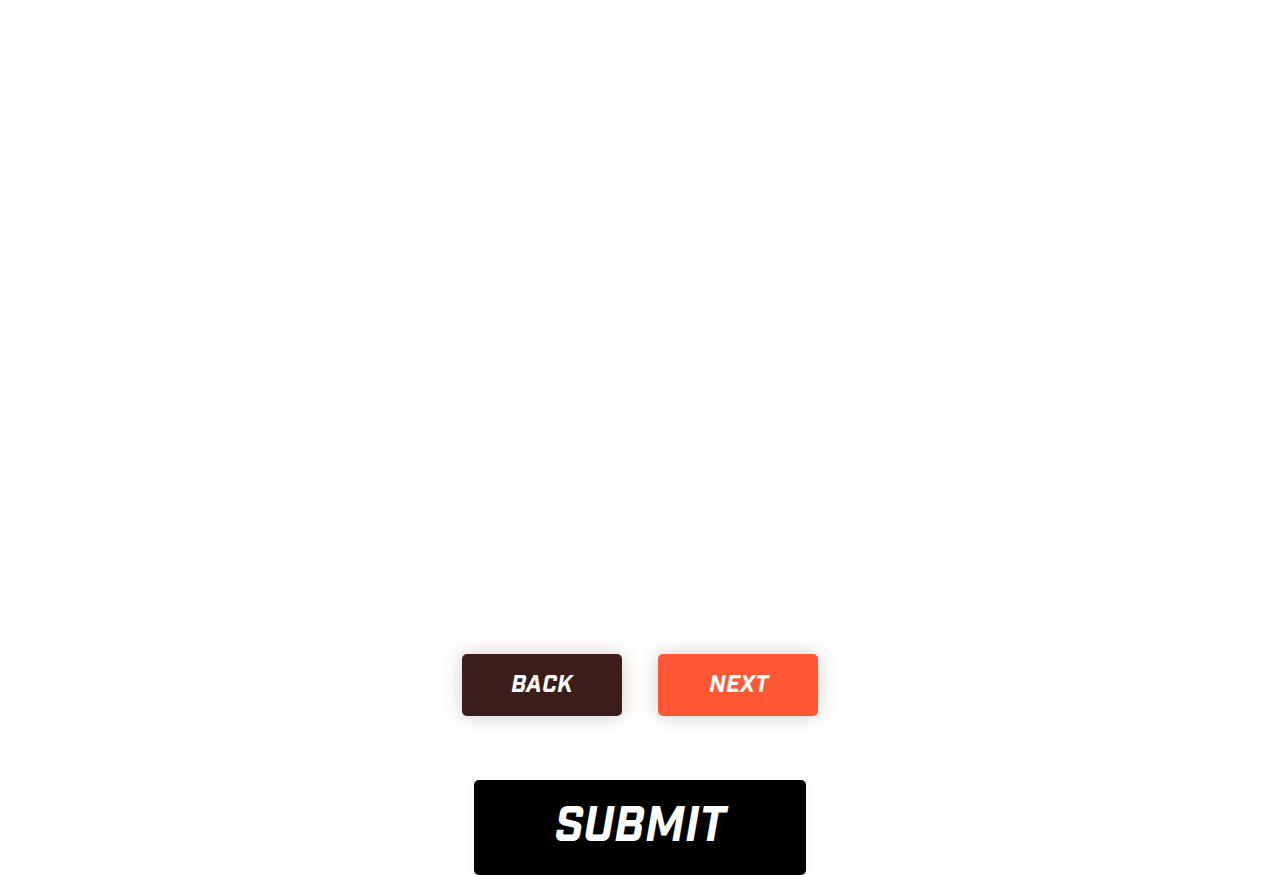
==== commit 08759a2f: "scrollable section" ====
--- a/matchScout/matchScout.html
+++ b/matchScout/matchScout.html
@@ -6,7 +6,11 @@
     <link href="https://cdn.jsdelivr.net/npm/bootstrap@5.3.2/dist/css/bootstrap.min.css" rel="stylesheet" integrity="sha384-T3c6CoIi6uLrA9TneNEoa7RxnatzjcDSCmG1MXxSR1GAsXEV/Dwwykc2MPK8M2HN" crossorigin="anonymous">
 
     <link rel="stylesheet" href="/matchScout/matchScout.css">
+    <link href="/home/navbar.css" rel="stylesheet">
     <link rel="icon" type="image/x-icon" href="/globalResources/Engrane.png">
+
+    <!-- BOXICONS -->
+    <link href='https://unpkg.com/boxicons@2.1.4/css/boxicons.min.css' rel='stylesheet'>
 
 
     <script defer src="/pitScout/homePage/js/getTeamName.js"></script>
@@ -19,126 +23,194 @@
     
 </head>
 <body>
+    <!--
     <header>
         <a href="/index.html">
         <img src="/globalResources/5887_trans.png" class="logo"/>
         </a>
     
     </header>
-    <h1>Match Scouting</h1>
-    <h2 id="teamNameP"></h2>
-    <p>Please provide the next info about the team in their match</p>
-
-    <h3>Scout name</h3>
+    -->
+
+    <header class="header scroll-header" id="header">
+        <nav class="nav container">
+            <a href="#" class="nav__logo"> Indomini </a>
+                <div class="nav__menu" id= "nav-menu">
+                    <ul class="nav__list">
+                        <li class="nav__item">
+                            <a href="#home" class="nav__link active-link">
+                                <i class='bx bxs-home-alt-2 nav__icon'></i>
+                                <span class="nav__name">Home</span>    
+                            </a>
+                        </li>
+
+                        <li class="nav__item">
+                            <a href="#pre" class="nav__link ">
+                                <i class='bx bx-info-circle nav__icon' ></i>
+                                <span class="nav__name">Pre</span>
+                            </a>
+                        </li>
+
+                        <li class="nav__item">
+                            <a href="#pit" class="nav__link">
+                                <i class='bx bx-bot nav__icon' ></i>
+                                <span class="nav__name">Pit</span>
+                            </a>
+                        </li>
+
+                        <li class="nav__item">
+                            <a href="#match" class="nav__link">
+                                <i class='bx bx-game nav__icon' ></i>
+                                <span class="nav__name ">Match</span>
+                            </a>
+                        </li>
+
+                        <li class="nav__item">
+                            <a href="#post" class="nav__link">
+                                <i class='bx bxs-ghost nav__icon' ></i>
+                                <span class="nav__name">Post</span>
+                            </a>
+                        </li>
+                    </ul>
+
+                </div>
+                 <!--====== IMP LOGO =======-->
+                 <img src="/globalResources/5887_trans.png" alt="imp-logo" class="nav__img">
+        </nav>
+
+    </header>
+
+  
+
+
 <form id="matchForm">
 
-    <div id="homePageSection" style="display: none;"> 
-
-        <label for="scoutNameInput">Scouter's name</label>
-        <input type="text" id="scoutNameInput" name="scoutName" >
-
-        <h3>Info</h3>
-
-            <label for="matchNumberInput">Match Number</label>
-            <input type="number" id="matchNumberInput" name="matchNumberInput" >
-
-            <label class="sectionQuestion" for="matchType">Type of match:</label>
-            <select type="select" class="sectionQuestion" name="matchType" id="matchType" required>
-
-                    <option >Select option</option>
-                    <option value="QUALY">Qualy</option>
-                    <option value="PRACTICE">Practice</option>
-                    <option value="PLAYOFFS">Playoffs</option>
-                
-                </select>
-
-            <label class="sectionQuestion" for="allianceColor">Color of their alliance:</label>
-            <select type="select" class="sectionQuestion" name="allianceColor" id="allianceColor" required>
-
-                    <option >Select option</option>
-                    <option value="BLUE">Blue</option>
-                    <option value="RED">Red</option>
-                
-                </select>
-
-            <input type="text" id="teamNameInput" name="teamNameInput">
-            <br>
-                <label for="numero_equipo">Número del Equipo:</label>
-                <input type="number" id="numero_equipo" name="numero_equipo" >
-            <br>
-    </div>
-
-    <div id="prematchSection" style="display: none;">
-
-        <label class="sectionQuestion" for="hpPositionSelect">Position of their HP:</label>
-            <select type="select" class="sectionQuestion" name="hpPositionSelect" id="hpPositionSelect" required>
-
-                    <option >Select option</option>
-                    <option value="AMP">Amp</option>
-                    <option value="SOURCE">Source</option>
-                
-                </select>
-
-        <label class="sectionQuestion" for="presentSelect">Did they show to their match?</label>
-            <select type="select" class="sectionQuestion" name="presentSelect" id="presentSelect" required>
-
-                    <option >Select option</option>
-                    <option value="1">Yes</option>
-                    <option value="0">No</option>
-                
-                </select>
-
-        <label class="sectionQuestion" for="preloadedNote">Did they pre-load a note?</label>
-                <select type="select" class="sectionQuestion" name="preloadedNote" id="preloadedNote" required>
-    
+    <!-- HOME PAGE SECTION --> 
+
+    <section class="container section section__height" id="pre">
+
+   
+
+        <div  class="section-container" id="homePageSection" style="display: none;"> 
+
+
+
+            <header>
+                <h1>Match Scouting</h1>
+                <h2 id="teamNameP"></h2>
+                <p>Por favor, proporciona la siguiente información sobre el equipo de FRC en el pit.</p>
+        
+                <h3>Scout name</h3>
+            </header>
+
+            <label for="scoutNameInput">Scouter's name</label>
+            <input type="text" id="scoutNameInput" name="scoutName" >
+
+            <h3>Info</h3>
+
+                <label for="matchNumberInput">Match Number</label>
+                <input type="number" id="matchNumberInput" name="matchNumberInput" >
+
+                <label class="sectionQuestion" for="matchType">Type of match:</label>
+                <select type="select" class="sectionQuestion" name="matchType" id="matchType" required>
+
+                        <option >Select option</option>
+                        <option value="QUALY">Qualy</option>
+                        <option value="PRACTICE">Practice</option>
+                        <option value="PLAYOFFS">Playoffs</option>
+                    
+                    </select>
+
+                <label class="sectionQuestion" for="allianceColor">Color of their alliance:</label>
+                <select type="select" class="sectionQuestion" name="allianceColor" id="allianceColor" required>
+
+                        <option >Select option</option>
+                        <option value="BLUE">Blue</option>
+                        <option value="RED">Red</option>
+                    
+                    </select>
+
+                <input type="text" id="teamNameInput" name="teamNameInput">
+                <br>
+                    <label for="numero_equipo">Número del Equipo:</label>
+                    <input type="number" id="numero_equipo" name="numero_equipo" >
+                <br>
+                </section> <!-- HOME PAGE SECTION ENDS -->
+
+        <div id="prematchSection" style="display: none;">
+
+            <label class="sectionQuestion" for="hpPositionSelect">Position of their HP:</label>
+                <select type="select" class="sectionQuestion" name="hpPositionSelect" id="hpPositionSelect" required>
+
+                        <option >Select option</option>
+                        <option value="AMP">Amp</option>
+                        <option value="SOURCE">Source</option>
+                    
+                    </select>
+
+            <label class="sectionQuestion" for="presentSelect">Did they show to their match?</label>
+                <select type="select" class="sectionQuestion" name="presentSelect" id="presentSelect" required>
+
                         <option >Select option</option>
                         <option value="1">Yes</option>
                         <option value="0">No</option>
                     
                     </select>
 
-        <div id="initialPositionTooltip">
-            <label class="sectionQuestion" for="initialPosition" id="initialPositionLabel">Initial Position</label>
-
-        
-
-            <select type="select" class="sectionQuestion" name="initialPosition" id="initialPosition" required>
-
-                    <option >Select option</option>
-                    <option value="Subwoofer Left">Subwoofer Left</option>
-                    <option value="Subwoofer Right">Subwoofer Right</option>
-                    <option value="Subwoofer Center">Subwoofer Center</option>
-                    <option value="Deadzone Right">Deadzone Right</option>
-                    <option value="Deadzone Left">Deadzone Left</option>
-
-
-
-                
-                </select>
-                <br>
-                <br>
-            <img id="initialPositionReference" src="/matchScout/matchResources/initialPositionReference.png">
-
+            <label class="sectionQuestion" for="preloadedNote">Did they pre-load a note?</label>
+                    <select type="select" class="sectionQuestion" name="preloadedNote" id="preloadedNote" required>
+        
+                            <option >Select option</option>
+                            <option value="1">Yes</option>
+                            <option value="0">No</option>
+                        
+                        </select>
+
+            <div id="initialPositionTooltip">
+                <label class="sectionQuestion" for="initialPosition" id="initialPositionLabel">Initial Position</label>
+
+            
+
+                <select type="select" class="sectionQuestion" name="initialPosition" id="initialPosition" required>
+
+                        <option >Select option</option>
+                        <option value="Subwoofer Left">Subwoofer Left</option>
+                        <option value="Subwoofer Right">Subwoofer Right</option>
+                        <option value="Subwoofer Center">Subwoofer Center</option>
+                        <option value="Deadzone Right">Deadzone Right</option>
+                        <option value="Deadzone Left">Deadzone Left</option>
+
+
+
+                    
+                    </select>
+                    <br>
+                    <br>
+                <img id="initialPositionReference" src="/matchScout/matchResources/initialPositionReference.png">
+
+            </div>
+            
+            <br>
+            
+                    <br>
         </div>
-        
-        <br>
-         
-                <br>
-    </div>
-
-    <div id="autoSection" style="display: none;">
-
-        <h3>AUTO</h3>
-
-        <label class="sectionQuestion" for="leavesSelect">Do they leave starting zone?</label>
-            <select type="select" class="sectionQuestion" name="leavesSelect" id="leavesSelect" required>
-
-                    <option >Select option</option>
-                    <option value="1">Yes</option>
-                    <option value="0">No</option>
-                
-                </select>
-
+
+    </section>
+
+    <section class="container section section__height" id="auto">
+
+        <div class="section-container=" id="autoSection" >
+
+            <h3>AUTO</h3>
+
+            <label class="sectionQuestion" for="leavesSelect">Do they leave starting zone?</label>
+                <select type="select" class="sectionQuestion" name="leavesSelect" id="leavesSelect" required>
+
+                        <option >Select option</option>
+                        <option value="1">Yes</option>
+                        <option value="0">No</option>
+                    
+                    </select>
 
                 <div class="auto-container">
 
@@ -148,7 +220,7 @@
                             <input type="number" id="autoNotesScoredOnSpeaker" name="autoNotesScoredOnSpeaker" min="0" value="0" >
                         <button type="button" class="sumButton">+</button>
                     </div>
-    
+
                     
                     <div class="container-field">
                         <label for="autoNotesFailedOnSpeaker">Notes failed on speaker:</label>   
@@ -156,13 +228,13 @@
                             <input type="number" id="autoNotesFailedOnSpeaker" name="autoNotesFailedOnSpeaker" min="0" value="0">
                         <button type="button" class="sumButton">+</button>
                     </div>
-    
+
                     <div class="container-field">
                         <label for="autoNotesScoredOnAmp">Notes scored on amp:</label>   
                         <button type="button" class="restButton">-</button>
                             <input type="number" id="autoNotesScoredOnAmp" name="autoNotesScoredOnAmp" min="0" value="0">
                         <button type="button" class="sumButton">+</button>
-    
+
                     </div>
                     <div class="container-field">
                         <label for="autoNotesFailedOnAmp">Notes failed on amp:</label>   
@@ -172,22 +244,55 @@
                     </div> 
                     
                 </div>
-    
-
-            <label class="sectionQuestion" for="autoIntakesFromSelect">Where do they intake from:</label>
-                <select type="select" class="sectionQuestion" name="autoIntakesFromSelect" id="autoIntakesFromSelect" required>
-
-                        <option >Select option</option>
-                        <option value="PODIUM">Podium</option>
-                        <option value="CENTER">Center</option>
-                        <option value="BOTH">Both</option>
-                        <option value="Didn't intake">Didn't intake</option>
-
-                    
-                    </select>
-
-            <label class="sectionQuestion" for="autoCrossesCenterLineSelect">Do they cross the center line?</label>
-                <select type="select" class="sectionQuestion" name="autoCrossesCenterLineSelect" id="autoCrossesCenterLineSelect" required>
+
+
+
+            
+
+                <label class="sectionQuestion" for="autoIntakesFromSelect">Where do they intake from:</label>
+                    <select type="select" class="sectionQuestion" name="autoIntakesFromSelect" id="autoIntakesFromSelect" required>
+
+                            <option >Select option</option>
+                            <option value="PODIUM">Podium</option>
+                            <option value="CENTER">Center</option>
+                            <option value="BOTH">Both</option>
+                            <option value="Didn't intake">Didn't intake</option>
+
+                        
+                        </select>
+
+                <label class="sectionQuestion" for="autoCrossesCenterLineSelect">Do they cross the center line?</label>
+                    <select type="select" class="sectionQuestion" name="autoCrossesCenterLineSelect" id="autoCrossesCenterLineSelect" required>
+
+                            <option >Select option</option>
+                            <option value="0">No</option>
+                            <option value="1">Yes</option>
+
+                        
+                        </select>
+                
+                <label class="sectionQuestion" for="foulsOnAutoSelect">Did they make fouls?</label>
+                    <select type="select" class="sectionQuestion" name="foulsOnAutoSelect" id="foulsOnAutoSelect" required>
+
+                            <option >Select option</option>
+                            <option value="0">No</option>
+                            <option value="1">Yes</option>
+
+                        
+                        </select>
+
+                </div>
+    </section>
+
+
+    <section class="container section section__height" id="pre">
+
+        <div id="teleopSection" class="section-container="">
+
+            <h3>Teleoperated</h3>
+
+            <label style="margin-top: 3rem" class="sectionQuestion" for="coopertitionBonusSelect">Did they make the coopertition bonus?</label>
+                <select type="select" class="sectionQuestion" name="coopertitionBonusSelect" id="coopertitionBonusSelect" required>
 
                         <option >Select option</option>
                         <option value="0">No</option>
@@ -195,66 +300,42 @@
 
                     
                     </select>
-            
-            <label class="sectionQuestion" for="foulsOnAutoSelect">Did they make fouls?</label>
-                <select type="select" class="sectionQuestion" name="foulsOnAutoSelect" id="foulsOnAutoSelect" required>
-
-                        <option >Select option</option>
-                        <option value="0">No</option>
-                        <option value="1">Yes</option>
-
-                    
-                    </select>
-
+
+            <div id="teleopOnSpeaker">
+
+               <div class="container-field">
+                    <label for="teleopNotesScoredOnSpeaker">Notes scored on speaker:</label>   
+                    <button type="button" class="restButton" id="restButton1" >-</button>
+                    <input type="number" id="teleopNotesScoredOnSpeaker" name="teleopNotesScoredOnSpeaker" min="0" value="0" >
+                    <button type="button" class="sumButton">+</button>
+               </div>
+                
+               <div class="container-field">
+                    <label for="teleopNotesFailedOnSpeaker">Notes failed on speaker:</label>   
+                    <button type="button" class="restButton">-</button>
+                        <input type="number" id="teleopNotesFailedOnSpeaker" name="teleopNotesFailedOnSpeaker" min="0" value="0">
+                    <button type="button" class="sumButton">+</button>
+        
+               </div>
+
+               <div class="container-field">
+                    <label for="teleopNotesScoredOnAmp">Notes scored on amp:</label>   
+                    <button type="button" class="restButton">-</button>
+                        <input type="number" id="teleopNotesScoredOnAmp" name="teleopNotesScoredOnAmp" min="0" value="0">
+                    <button type="button" class="sumButton">+</button>
+                </div>
+
+                <div class="container-field">
+                    <label for="teleopNotesFailedOnAmp">Notes failed on amp:</label>   
+                    <button type="button" class="restButton">-</button>
+                        <input type="number" id="teleopNotesFailedOnAmp" name="teleopNotesFailedOnAmp" min="0" value="0">
+                    <button type="button" class="sumButton">+</button>
+            
+                </div>
+            
             </div>
-
-        <div id="teleopSection" style="display: none;">
-
-            <h3>Teleoperated</h3>
-
-            <label class="sectionQuestion" for="coopertitionBonusSelect">Did they make the coopertition bonus?</label>
-                <select type="select" class="sectionQuestion" name="coopertitionBonusSelect" id="coopertitionBonusSelect" required>
-
-                        <option >Select option</option>
-                        <option value="0">No</option>
-                        <option value="1">Yes</option>
-
-                    
-                    </select>
-
-                    <div id="teleopOnSpeaker">
-
-                        <div class="container-field">
-                             <label for="teleopNotesScoredOnSpeaker">Notes scored on speaker:</label>   
-                             <button type="button" class="restButton" id="restButton1" >-</button>
-                             <input type="number" id="teleopNotesScoredOnSpeaker" name="teleopNotesScoredOnSpeaker" min="0" value="0" >
-                             <button type="button" class="sumButton">+</button>
-                        </div>
-                         
-                        <div class="container-field">
-                             <label for="teleopNotesFailedOnSpeaker">Notes failed on speaker:</label>   
-                             <button type="button" class="restButton">-</button>
-                                 <input type="number" id="teleopNotesFailedOnSpeaker" name="teleopNotesFailedOnSpeaker" min="0" value="0">
-                             <button type="button" class="sumButton">+</button>
-                 
-                        </div>
-         
-                        <div class="container-field">
-                             <label for="teleopNotesScoredOnAmp">Notes scored on amp:</label>   
-                             <button type="button" class="restButton">-</button>
-                                 <input type="number" id="teleopNotesScoredOnAmp" name="teleopNotesScoredOnAmp" min="0" value="0">
-                             <button type="button" class="sumButton">+</button>
-                         </div>
-         
-                         <div class="container-field">
-                             <label for="teleopNotesFailedOnAmp">Notes failed on amp:</label>   
-                             <button type="button" class="restButton">-</button>
-                                 <input type="number" id="teleopNotesFailedOnAmp" name="teleopNotesFailedOnAmp" min="0" value="0">
-                             <button type="button" class="sumButton">+</button>
-                     
-                         </div>
-                     
-                     </div>
+                
+                
             <label class="sectionQuestion" for="teleopIntakesFromSelect">Where do they intake from?</label>
                 <select type="select" class="sectionQuestion" name="teleopIntakesFromSelect" id="teleopIntakesFromSelect" required>
 
@@ -265,41 +346,42 @@
                         <option value="NONE">Floor</option>
 
                     </select>
-
-                    <div class="note-container">
-                        <div class="container-field">
-                            <label for="intakesFailedTeleop">Notes failed to intake:</label>   
-                            <button type="button" class="restButton">-</button>
-                                <input type="number" id="intakesFailedTeleop" name="intakesFailedTeleop" min="0" value="0">
-                            <button type="button" class="sumButton">+</button>
-                        </div>  
-                        
-                        <div class="container-field">
-                            <div class="text-wrap">
-                                <label for="timesAmplified">How many times did they amplify:</label>   
-                            </div>
-        
-                        
-                            <button type="button" class="restButton">-</button>
-                                <input type="number" id="timesAmplified" name="timesAmplified" min="0" value="0">
-                            <button type="button" class="sumButton">+</button>
-                        </div>
-                
-                        <div class="container-field">
-                            <label for="notesScoredOnAmplfy">How many notes did they scored while amplified:</label>   
-                            <button type="button" class="restButton">-</button>
-                                <input type="number" id="notesScoredOnAmplfy" name="notesScoredOnAmplfy" min="0" value="0">
-                            <button type="button" class="sumButton">+</button>
-        
-                        </div>
-                        <div class="container-field">
-                            <label for="notesFailedOnAmplfy">How many notes did they failed while amplified:</label>   
-                            <button type="button" class="restButton">-</button>
-                                <input type="number" id="notesFailedOnAmplfy" name="notesFailedOnAmplfy" min="0" value="0">
-                            <button type="button" class="sumButton">+</button>
-        
-                        </div>
-                    </div>
+            
+            <div class="note-container">
+                <div class="container-field">
+                    <label for="intakesFailedTeleop">Notes failed to intake:</label>   
+                    <button type="button" class="restButton">-</button>
+                        <input type="number" id="intakesFailedTeleop" name="intakesFailedTeleop" min="0" value="0">
+                    <button type="button" class="sumButton">+</button>
+                </div>  
+                
+                <div class="container-field">
+                    <div class="text-wrap">
+                        <label for="timesAmplified">How many times did they amplify:</label>   
+                    </div>
+
+                
+                    <button type="button" class="restButton">-</button>
+                        <input type="number" id="timesAmplified" name="timesAmplified" min="0" value="0">
+                    <button type="button" class="sumButton">+</button>
+                </div>
+        
+                <div class="container-field">
+                    <label for="notesScoredOnAmplfy">How many notes did they scored while amplified:</label>   
+                    <button type="button" class="restButton">-</button>
+                        <input type="number" id="notesScoredOnAmplfy" name="notesScoredOnAmplfy" min="0" value="0">
+                    <button type="button" class="sumButton">+</button>
+
+                </div>
+                <div class="container-field">
+                    <label for="notesFailedOnAmplfy">How many notes did they failed while amplified:</label>   
+                    <button type="button" class="restButton">-</button>
+                        <input type="number" id="notesFailedOnAmplfy" name="notesFailedOnAmplfy" min="0" value="0">
+                    <button type="button" class="sumButton">+</button>
+
+                </div>
+            </div>
+                
                 <label class="sectionQuestion" for="scoredWhileMovingSelect">Can they score while moving?</label>
                     <select type="select" class="sectionQuestion" name="scoredWhileMovingSelect" id="scoredWhileMovingSelect" required>
     
@@ -308,6 +390,9 @@
                             <option value="1">Yes</option>
     
                         </select>
+           
+
+                
 
                 <label class="sectionQuestion" for="tacticalDropSelect">Did they do tactical drop?</label>
                     <select type="select" class="sectionQuestion" name="tacticalDropSelect" id="tacticalDropSelect" required>
@@ -318,191 +403,204 @@
     
                         </select>
 
-                <label for="foulsTeleop">How many fouls did they do?:</label>   
+                <label style="margin-top: 3rem" for="foulsTeleop">How many fouls did they do?:</label>   
                     <button type="button" class="restButton">-</button>
                         <input type="number" id="foulsTeleop" name="foulsTeleop" min="0" value="0">
                     <button type="button" class="sumButton">+</button>
         </div>
 
+    </section>
+
+    <section class="container section section__height" id="pre">
+
            <!-- ENDGAME SECTION --> 
-    <div id="endgameSection" style="display: none;">
-
-        <h2>Endgame</h2>
-
-        <label class="sectionQuestion" for="offenseQuality">Offense quality?</label>
-            <select type="select" class="sectionQuestion" name="offenseQuality" id="offenseQuality" required>
-
-                    <option >Select option</option>
-                    <option value="NONE">None</option>
-                    <option value="EFFECTIVE">Effective</option>
-                    <option value="BAD">Bad</option>
-                    <option value="NS">No Show</option>
-                
-                </select>
-
-        <label class="sectionQuestion" for="deffenseQuality">Deffense quality?</label>
-            <select type="select" class="sectionQuestion" name="deffenseQuality" id="deffenseQuality" required>
-
-                    <option >Select option</option>
-                    <option value="Game piece">Game piece</option>
-                    <option value="Block">Block</option>
-                    <option value="Pinning">Pinning</option>
-                    <option value="Zoning">Zoning</option>
-                    <option value="Defense Blocking">Defense Blocking</option>
-                    <option value="NS">No Show</option>
-                
-                </select>
-
-        <label class="sectionQuestion" for="stageSpeed">Climbing speed?</label>
-                <select type="select" class="sectionQuestion" name="stageSpeed" id="stageSpeed" required>
-    
+        <div class="section-container=" id="endgameSection" style="display: none;">
+
+            <h2>Endgame</h2>
+
+            <label class="sectionQuestion" for="offenseQuality">Offense quality?</label>
+                <select type="select" class="sectionQuestion" name="offenseQuality" id="offenseQuality" required>
+
+                        <option >Select option</option>
+                        <option value="NONE">None</option>
+                        <option value="EFFECTIVE">Effective</option>
+                        <option value="BAD">Bad</option>
+                        <option value="NS">No Show</option>
+                    
+                    </select>
+
+            <label class="sectionQuestion" for="deffenseQuality">Deffense quality?</label>
+                <select type="select" class="sectionQuestion" name="deffenseQuality" id="deffenseQuality" required>
+
+                        <option >Select option</option>
+                        <option value="Game piece">Game piece</option>
+                        <option value="Block">Block</option>
+                        <option value="Pinning">Pinning</option>
+                        <option value="Zoning">Zoning</option>
+                        <option value="Defense Blocking">Defense Blocking</option>
+                        <option value="NS">No Show</option>
+                    
+                    </select>
+
+            <label class="sectionQuestion" for="stageSpeed">Climbing speed?</label>
+                    <select type="select" class="sectionQuestion" name="stageSpeed" id="stageSpeed" required>
+        
+                        <option >Select option</option>
+                        <option value="Slow">Slow</option>
+                        <option value="Fast">Fast</option>
+                        <option value="NS">No Show</option>
+                        
+                    </select>
+
+            <label class="sectionQuestion" for="successfulClimbing">Successful climbing?</label>
+                    <select type="select" class="sectionQuestion" name="successfulClimbing" id="successfulClimbing" required>
+            
+                            <option >Select option</option>
+                            <option value="1">Yes</option>
+                            <option value="0">No</option>
+                            
+                    </select>
+
+            <label class="sectionQuestion" for="spotlitScored">Spotlit Scored?</label>
+                    <select type="select" class="sectionQuestion" name="spotlitScored" id="spotlitScored" required>
+            
+                            <option >Select option</option>
+                            <option value="1">Yes</option>
+                            <option value="0">No</option>
+                            
+                    </select>
+
+            <label class="sectionQuestion" for="attemptedDefense">Attempted Defense?</label>
+                    <select type="select" class="sectionQuestion" name="attemptedDefense" id="attemptedDefense" required>
+            
+                            <option >Select option</option>
+                            <option value="1">Yes</option>
+                            <option value="0">No</option>
+                            
+                    </select>
+            
+            <label for="numberFouls">Number of fouls:</label>   
+                    <button type="button" class="restButton" id="restButton1" >-</button>
+                        <input type="number" id="numberFouls" name="numberFouls" min="0" value="0">
+                    <button type="button" class="sumButton">+</button>
+            
+
+        </div> <!-- ENDGAME SECTION ENDS -->
+
+    </section>
+
+    <section>
+
+    <!-- POST-MATCH SECTION --> 
+        <div class="section-container=" id="postMatchSection" ">
+
+            <label class="sectionQuestion" for="agility">Agility?</label>
+                <select type="select" class="sectionQuestion" name="agility" id="agility" required>
                     <option >Select option</option>
                     <option value="Slow">Slow</option>
                     <option value="Fast">Fast</option>
+                    <option value="Average">Average</option>
                     <option value="NS">No Show</option>
                     
                 </select>
 
-        <label class="sectionQuestion" for="successfulClimbing">Successful climbing?</label>
-                <select type="select" class="sectionQuestion" name="successfulClimbing" id="successfulClimbing" required>
-        
+            <label class="sectionQuestion" for="deffenseSkills">Deffense skills?</label>
+                <select type="select" class="sectionQuestion" name="deffenseSkills" id="deffenseSkills" required>
+
+                    <option >Select option</option>
+                    <option value="Good">Good</option>
+                    <option value="Bad">Bad</option>
+                    <option value="Excellent">Excellent</option>
+                    <option value="NS">No Show</option>
+                    
+                </select>
+
+            <label class="sectionQuestion" for="died">Died?</label>
+                <select type="select" class="sectionQuestion" name="died" id="died" required>
+            
                         <option >Select option</option>
                         <option value="1">Yes</option>
                         <option value="0">No</option>
+                            
+                </select>
+
+            <label class="sectionQuestion" for="tiltedOver">Tilted Over?</label>
+                <select type="select" class="sectionQuestion" name="tiltedOver" id="tiltedOver" required>
+            
+                            <option >Select option</option>
+                            <option value="1">Yes</option>
+                            <option value="0">No</option>
+                            
+                </select>
+
+            <label class="sectionQuestion" for="cardRecived">Received a card?</label>
+                <select type="select" class="sectionQuestion" name="cardRecived" id="cardRecived" required>
+
+                    <option >Select option</option>
+                    <option value="RED">Red</option>
+                    <option value="YELLOW">Yellow</option>
+                    <option value="NONE">None</option>
+                    <option value="NS">No Show</option>
+                    
+                </select>
+
+            <label class="sectionQuestion" for="hpSkills">HP skills?</label>
+                <select type="select" class="sectionQuestion" name="hpSkills" id="hpSkills" required>
+
+                    <option >Select option</option>
+                    <option value="AWARE">Aware</option>
+                    <option value="UNAWARE">Unaware</option>
+                    <option value="NS">No Show</option>
+                    
+                </select>
+            
+                <div class="counters">
+                    
+                    <div class="container-field">
                         
-                </select>
-
-        <label class="sectionQuestion" for="spotlitScored">Spotlit Scored?</label>
-                <select type="select" class="sectionQuestion" name="spotlitScored" id="spotlitScored" required>
-        
-                        <option >Select option</option>
-                        <option value="1">Yes</option>
-                        <option value="0">No</option>
+                        <div class="final-score" > 
+                            <label for="finalScores" class="final-score">Final Score</label>  
+                        </div>
                         
-                </select>
-
-        <label class="sectionQuestion" for="attemptedDefense">Attempted Defense?</label>
-                <select type="select" class="sectionQuestion" name="attemptedDefense" id="attemptedDefense" required>
-        
-                        <option >Select option</option>
-                        <option value="1">Yes</option>
-                        <option value="0">No</option>
-                        
-                </select>
-        
-        <label for="numberFouls">Number of fouls:</label>   
-                <button type="button" class="restButton" id="restButton1" >-</button>
-                    <input type="number" id="numberFouls" name="numberFouls" min="0" value="0">
-                <button type="button" class="sumButton">+</button>
-        
-
-    </div> <!-- ENDGAME SECTION ENDS -->
-
-    <!-- POST-MATCH SECTION --> 
-    <div id="postMatchSection" style="display: none;">
-
-        <label class="sectionQuestion" for="agility">Agility?</label>
-            <select type="select" class="sectionQuestion" name="agility" id="agility" required>
-                <option >Select option</option>
-                <option value="Slow">Slow</option>
-                <option value="Fast">Fast</option>
-                <option value="Average">Average</option>
-                <option value="NS">No Show</option>
-                
-            </select>
-
-        <label class="sectionQuestion" for="deffenseSkills">Deffense skills?</label>
-            <select type="select" class="sectionQuestion" name="deffenseSkills" id="deffenseSkills" required>
-
-                <option >Select option</option>
-                <option value="Good">Good</option>
-                <option value="Bad">Bad</option>
-                <option value="Excellent">Excellent</option>
-                <option value="NS">No Show</option>
-                
-            </select>
-
-        <label class="sectionQuestion" for="died">Died?</label>
-            <select type="select" class="sectionQuestion" name="died" id="died" required>
-        
-                    <option >Select option</option>
-                    <option value="1">Yes</option>
-                    <option value="0">No</option>
-                        
-            </select>
-
-        <label class="sectionQuestion" for="tiltedOver">Tilted Over?</label>
-            <select type="select" class="sectionQuestion" name="tiltedOver" id="tiltedOver" required>
-        
-                        <option >Select option</option>
-                        <option value="1">Yes</option>
-                        <option value="0">No</option>
-                        
-            </select>
-
-        <label class="sectionQuestion" for="cardRecived">Received a card?</label>
-            <select type="select" class="sectionQuestion" name="cardRecived" id="cardRecived" required>
-
-                <option >Select option</option>
-                <option value="RED">Red</option>
-                <option value="YELLOW">Yellow</option>
-                <option value="NONE">None</option>
-                <option value="NS">No Show</option>
-                
-            </select>
-
-        <label class="sectionQuestion" for="hpSkills">HP skills?</label>
-            <select type="select" class="sectionQuestion" name="hpSkills" id="hpSkills" required>
-
-                <option >Select option</option>
-                <option value="AWARE">Aware</option>
-                <option value="UNAWARE">Unaware</option>
-                <option value="NS">No Show</option>
-                
-            </select>
-        
-            <div class="counters">
-                
-                <div class="container-field">
-                    
-                    <div class="final-score" > 
-                        <label for="finalScores" class="final-score">Final Score</label>  
-                    </div>
-                    
-                    <label for="finalAutoScore">Auto:</label>   
-                        <button type="button" class="restButton" id="restButton1" >-</button>
-                            <input type="number" id="finalAutoScore" name="finalAutoScore" min="0" value="0">
-                        <button type="button" class="sumButton">+</button>
-    
-                </div>
-                
-                <div class="container-field">
-                    <label for="finalTeleopScore">Teleop:</label>   
-                        <button type="button" class="restButton" id="restButton1" >-</button>
-                            <input type="number" id="finalTeleopScore" name="finalTeleopScore" min="0" value="0">
-                        <button type="button" class="sumButton">+</button>
-                </div>
-                
-                <div class="container-field">
-                    <label for="finalScore">Final:</label>   
-                        <button type="button" class="restButton" id="restButton1" >-</button>
-                            <input type="number" id="finalScore" name="finalScore" min="0" value="0">
-                        <button type="button" class="sumButton">+</button>
-                </div>
-                
-                <div class="container-field">
-                    <label for="foulPoint">Fouls:</label>   
-                        <button type="button" class="restButton" id="restButton1" >-</button>
-                            <input type="number" id="foulPoint" name="foulPoint" min="0" value="0">
-                        <button type="button" class="sumButton">+</button>
-                </div>
-                
-            </div>
-        <label for="finalComments">Comments:</label>
-            <textarea id="finalComments" name="finalComments" rows="4" cols="50"></textarea>
-
-    </div> <!-- POST-MATCH SECTION ENDS --> 
-            
+                        <label for="finalAutoScore">Auto:</label>   
+                            <button type="button" class="restButton" id="restButton1" >-</button>
+                                <input type="number" id="finalAutoScore" name="finalAutoScore" min="0" value="0">
+                            <button type="button" class="sumButton">+</button>
+        
+                    </div>
+                    
+                    <div class="container-field">
+                        <label for="finalTeleopScore">Teleop:</label>   
+                            <button type="button" class="restButton" id="restButton1" >-</button>
+                                <input type="number" id="finalTeleopScore" name="finalTeleopScore" min="0" value="0">
+                            <button type="button" class="sumButton">+</button>
+                    </div>
+                    
+                    <div class="container-field">
+                        <label for="finalScore">Final:</label>   
+                            <button type="button" class="restButton" id="restButton1" >-</button>
+                                <input type="number" id="finalScore" name="finalScore" min="0" value="0">
+                            <button type="button" class="sumButton">+</button>
+                    </div>
+                    
+                    <div class="container-field">
+                        <label for="foulPoint">Fouls:</label>   
+                            <button type="button" class="restButton" id="restButton1" >-</button>
+                                <input type="number" id="foulPoint" name="foulPoint" min="0" value="0">
+                            <button type="button" class="sumButton">+</button>
+                    </div>
+                    
+                </div>
+
+            <label for="finalComments">Comments:</label>
+                <textarea id="finalComments" name="finalComments" rows="4" cols="50"></textarea>
+
+        </div> <!-- POST-MATCH SECTION ENDS --> 
+
+    
+    </section>
+   
+
 
      
    <div class="next-back">
@@ -521,7 +619,7 @@
             <div class="alert alert-success" role="alert">
                 Info Saved
             </div>
-           </section>
+        </section>
     
     <script src=”https://code.jquery.com/jquery-3.2.1.slim.min.js” integrity=”sha384-KJ3o2DKtIkvYIK3UENzmM7KCkRr/rE9/Qpg6aAZGJwFDMVNA/GpGFF93hXpG5KkN” crossorigin=”anonymous”></script>
 
--- a/matchScout/matchScout.css
+++ b/matchScout/matchScout.css
@@ -2,12 +2,15 @@
 
 @font-face {
     font-family: Industry;
-    src: url(/matchScout/resources/Industry-BoldItalic.ttf);
+    src: url(/globalResources/Industry-BoldItalic.ttf);
 }
 
 * {
     text-align: center;
     justify-content: center;
+    box-sizing: border-box; /* remove if needed */
+    margin: 0;
+    padding: 0;
 }
 img#initialPositionReference {
     max-width: 500px;
@@ -15,11 +18,10 @@
 
 body {
     font-family: Arial, sans-serif;
-    color: #fff;
-    background-color: #000000;
-    text-align: center;
-    margin: 0;
-    padding: 0;
+    color: black;
+    background-color: white;
+    text-align: center;
+    margin:var(--header-height) 0 0 0;
 }
 
 h1 {
@@ -27,16 +29,17 @@
     text-transform: uppercase;
     margin-bottom: 10px;
     font-family: 'Industry';
+    font-size: 5rem;
 }
 
 form {
-   /* background-color: #000000;*/
+    background-color: white;
     width: 100%;
     padding: 30px;
     border-radius: 10px;
     margin: 20px auto;
     max-height: 700px;
-   /* border-color: #000000;*/
+    border-color: white;
 }
 
 h2 {
@@ -45,6 +48,7 @@
     font-weight: 400;
     font-family: 'Industry';
     text-transform: uppercase;
+    font-size: 3rem;
 }
 
 h3 {
@@ -53,16 +57,17 @@
     font-weight: bold;
     font-family: 'Industry';
     text-transform: uppercase;
+    font-size: 2.5rem;
 
 }
 
 label {
     display: block;
     text-wrap: wrap;
-    width: 300px;
+    width: 20rem;
     font-weight: 400;
-    color: #fff; /* Ajustar el color de las etiquetas */
-    font-size: 20px;
+    color: black; /* Ajustar el color de las etiquetas */
+    font-size: 1.5rem;
     font-family: 'Inter', sans-serif;
     margin: auto;
 
@@ -73,10 +78,10 @@
 textarea,
 input[type="file"] {
     width: 50%;
-    padding: 12px;
-    margin-bottom: 15px;
-    border-radius: 5px;
-    font-size: 16px;
+    padding: 0.7rem;
+    margin-bottom: 1rem;
+    border-radius: 0.5rem;
+    font-size: 1.5rem;
     box-sizing: border-box;
     align-self: center;
     display: inline;
@@ -87,7 +92,7 @@
     background-color:  #870c0c69;
     border: 1px solid #a91717;
     color: #ff0000;
-    width: 400px;
+    width: 20rem;
     font-family: 'Inter', sans-serif;
    
 }
@@ -96,7 +101,7 @@
     background-color:  #870c0c69;
     border: 1px solid #a91717;
     color: #ff0000;
-    width: 200px;
+    width: 15rem;
     font-family: 'Inter', sans-serif;
    
 }
@@ -118,14 +123,14 @@
     padding: 15px 20px;
     border: none;
     border-radius: 5px;
-    font-size: 18px;
+    font-size: 1.5rem;
     cursor: pointer;
     text-transform: uppercase;
     box-shadow: 0 0 20px rgba(0, 0, 0, 0.2);
     transition: background-color 300ms ease-out, transform 300ms ease-out;
     margin-top: 3rem;
     font-family: 'Industry';
-    margin: 15px;
+    margin: 1rem;
     width: 10rem;
 }
 
@@ -139,8 +144,8 @@
 }
 
 .next-back{
-    
-    padding-top: 10rem;
+
+    padding-top: 3rem;
 }
 
 select {
@@ -149,11 +154,11 @@
     color: #fff;
     border: 2px solid #dd1212;
     border-radius: 10px;
-    width: 200px;
-    height: 35px;
+    width: 15em;
+    height: 3rem;
     font-size: 16px;
     box-shadow:0 0 30px 4px rgba(0, 0, 0, 0.652);
-    margin: 10px;
+    margin: 1.5rem;
 
 }
 
@@ -161,20 +166,19 @@
     background-color: rgb(212, 47, 47);
     color: #0c0909;
     border-radius: 10px;
-    width: 200px;
-    height: 40px;
+    width: 10rem;
+    height: 3rem;
     font-size: 16px;
     margin-bottom: 10px;
 }
 
 .logo {
-    width: 10%;
+    width: 8rem;
     display: block;
     align-content: start;
-    margin-left: 40px;
-    margin-top: 20px;
+    margin-left: 3rem;
+    margin-top: 3rem;
     margin-bottom: 0px;
-    position: relative;
 }
 
 /* Otros estilos */
@@ -188,7 +192,7 @@
     padding: 5px 20px;
     border: none;
     border-radius: 5px;
-    font-size: 30px;
+    font-size: 3rem;
     cursor: pointer;
     text-transform: uppercase;
     transition: background-color 300ms ease-out, transform 300ms ease-out;
@@ -201,10 +205,10 @@
     box-shadow: white 0px 2px 4px 0px, whitesmoke 0px 2px 16px 0px;
     margin-top: 3rem;
     color: #fff;
-    padding: 5px 20px;
+    padding: 1rem 5rem;
     border: white;
     border-radius: 5px;
-    font-size: 30px;
+    font-size: 3rem;
     font-family: 'Industry';
     cursor: pointer;
     text-transform: uppercase;
@@ -215,7 +219,7 @@
     align-items: center;
     justify-content: space-between;
     flex-wrap: wrap;
-    max-width: 750px;
+    max-width: 45rem;
     text-align: center;
     margin: auto;
 }
@@ -235,7 +239,7 @@
     display: flex;
     align-items: center;
     justify-content: space-between;
-    max-width: 750px;
+    max-width: 45rem;
     flex-wrap: wrap;
     width: auto;
     height: auto;
@@ -251,7 +255,7 @@
     align-items: center;
     justify-content: space-between;
     flex-wrap: wrap;
-    max-width: 750px;
+    max-width: 45rem;
     text-align: center;
     margin: auto;
     margin-bottom: 3rem;
@@ -263,7 +267,7 @@
     align-items: center;
     justify-content: space-between;
     flex-wrap: wrap;
-    max-width: 750px;
+    max-width: 45rem;
     text-align: center;
     margin: auto;
     margin-bottom: 3rem;
@@ -283,6 +287,8 @@
 }
 
 @media screen and (max-width: 950px) and (min-width: 600px){
+
+
     input[type="number"]:not(#numero_equipo, #matchNumberInput){
         width:100px;
     }
@@ -294,9 +300,4 @@
 
 }
 
-body {
-    background-image: url("/home/resources/2.png");
-    background-size: cover;
-    background-attachment: fixed;
-    background-repeat: no-repeat;
-}+
--- a/home/navbar.css
+++ b/home/navbar.css
@@ -0,0 +1,169 @@
+@import url('https://fonts.googleapis.com/css2?family=Inter:wght@200&display=swap');
+
+@font-face {
+    font-family: Industry;
+    src: url(/resources/Industry-BoldItalic.ttf);
+}
+/*font-family: 'Inter', sans-serif;*/
+
+/* BASE CASES */
+*{
+    box-sizing: border-box;
+    padding: 0;
+    margin: 0;
+}
+
+html {
+    scroll-behavior: smooth; /* keep?*/
+
+}
+
+ul {
+    list-style: none;
+}
+
+a {
+    text-decoration: none;
+}
+/* responsive */
+img {
+    max-width: 100%;
+    height: auto;
+}
+
+p {
+    color:black;
+}
+
+.header{
+    position: fixed;
+    top: 0;
+    left: 0;
+    width: 100%;
+    height: 10rem;
+    margin: auto;
+    background-color: black;
+
+}
+
+.nav {
+    height: 10rem;
+    display: flex;
+    justify-content: space-between;
+    align-items: center;
+    margin: auto;
+    vertical-align: middle;
+
+}
+
+.nav__menu {
+    margin: auto;
+}
+
+.nav__img {
+    width: 5rem; /* cambiar */
+    margin-right: 50rem;
+    position: absolute;
+    left: 1rem;
+    margin: 1rem 1rem !important;
+    top: 1rem;
+}
+
+.nav__logo {
+    color: white;
+    font-size: var(--h1-font-size);
+    font-family: 'Industry';
+    text-transform: uppercase;
+    font-weight: 600;
+    position: absolute;
+    right: 50px;
+}
+
+.nav__list,
+.nav__link {
+    display: flex;
+}
+
+.nav__link {
+    flex-direction: column;
+    align-items: center;
+    row-gap: 0.25rem;
+    color: white;
+    transition: 0.3s;
+    font-weight: 400;
+}
+
+
+.nav__list {
+    justify-content: space-around;
+    column-gap: 3rem;
+}
+
+.nav__name {
+    font-size: var(--petite-font-size);
+}
+
+.nav__icon {
+    font-size: 1.5rem;
+}
+
+
+/* ==================== CONTAINERS ====================== */
+
+.section {
+    padding: 4.5rem 0 2rem;
+}
+
+.section__title {
+    font-size: 4rem;
+    font-family: 'Industry';
+    text-transform: uppercase;
+    color: var(--title-col);
+    text-align: center;
+    margin-bottom: 1.5rem;
+    margin-top: 8rem;
+
+}
+
+
+.section__height {
+    height: 100vh; /** nomás pq se vea así*/
+}
+
+
+/* ========= LAYOUT ========== */
+.container {
+    max-width: 968px; /* medium size */
+    margin-left: 1rem;
+    margin-right: 1rem; /* checar*/
+    margin: auto;
+
+}
+
+/* ======================================================================= */
+:root {
+    --header-height: 10rem;
+
+    /* color */
+    --hue: 174;
+    --saturation: 63%;
+
+    --first-col: hsl(var(--hue), var(--saturation), 40%);
+    --first-col-alt: hsl(var(--hue), var(--saturation), 36%);
+    --title-col: #ee2737;
+    --text-col: white;
+    --body-col: white;
+    --container-col: black;
+
+    /* fonts */
+    --body-font: 'Inter', sans-serif;
+    --title-font: 'Industry';
+
+    --h1-font-size: 4rem;
+    --text-font-size: 1rem;
+    --petite-font-size: 0.75rem;
+
+    /* z index and others */
+    --z-tooltip: ;
+    --z-fixed: ;
+}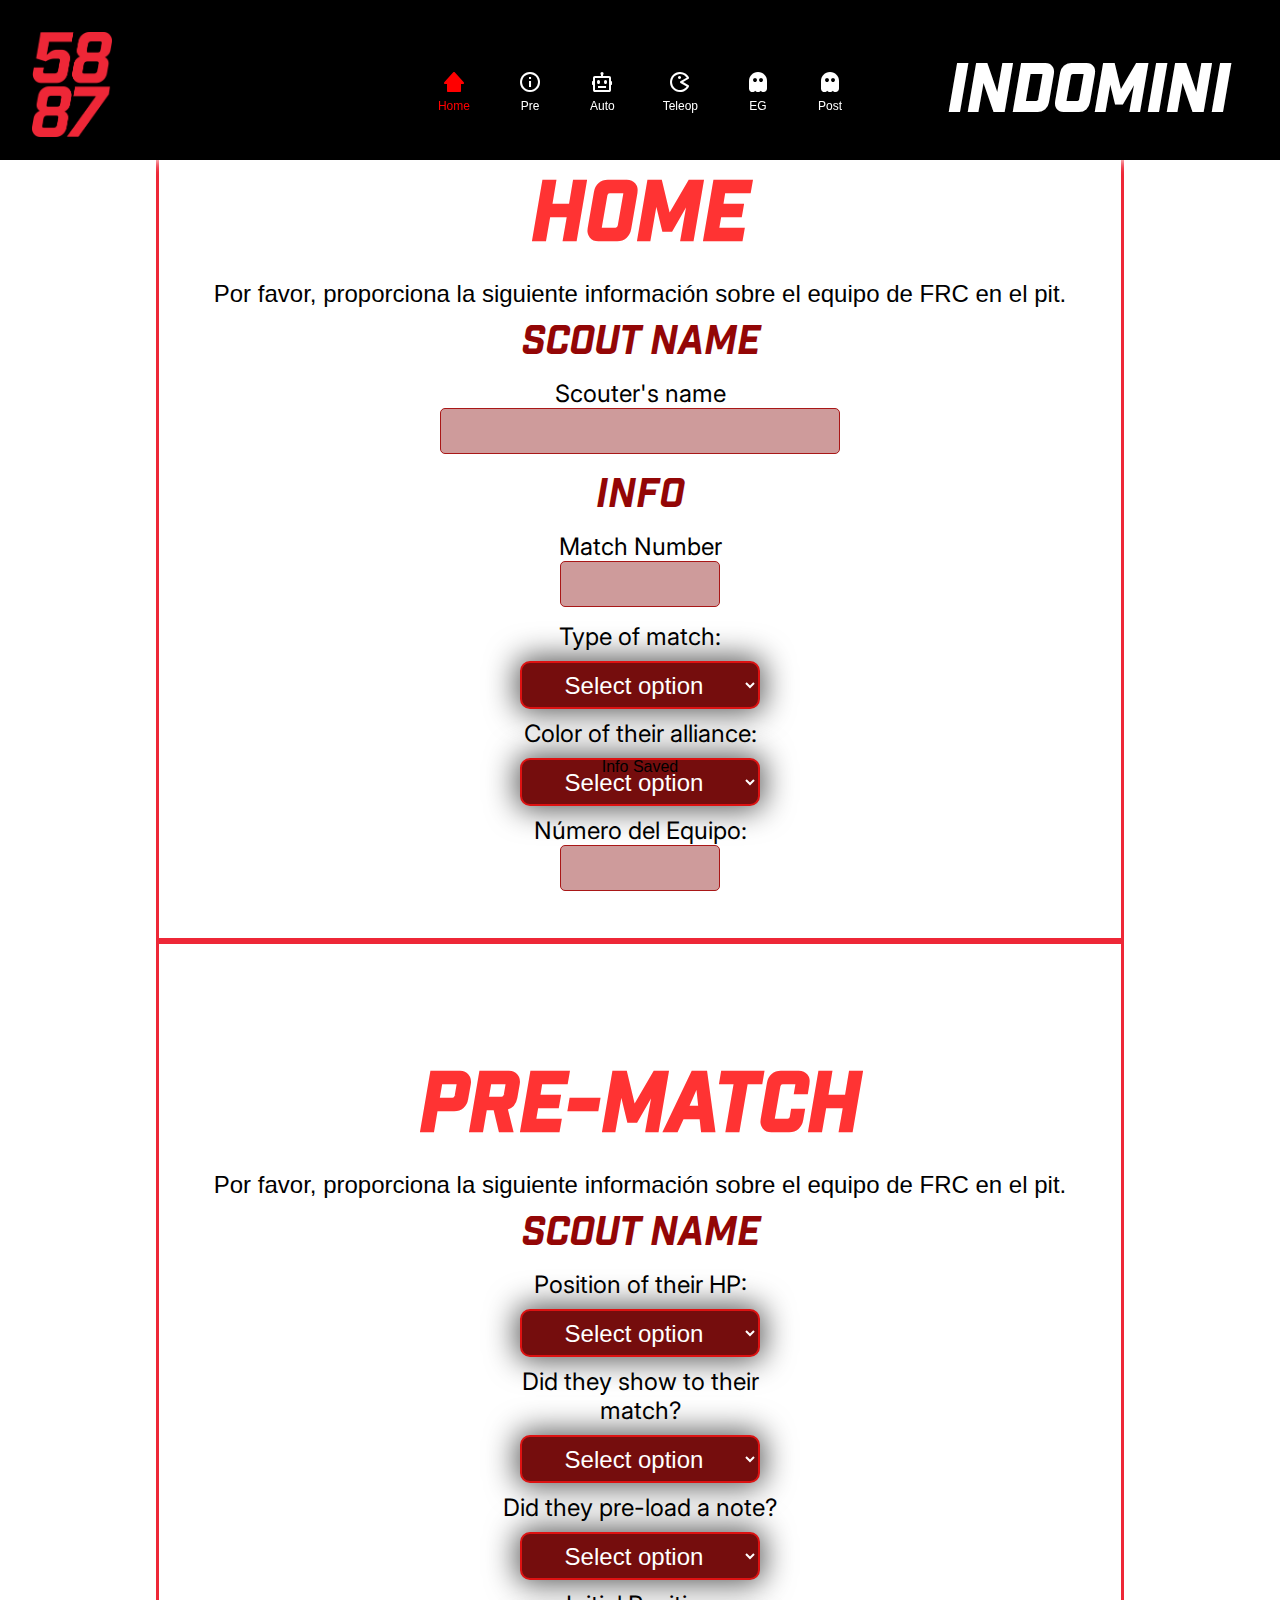
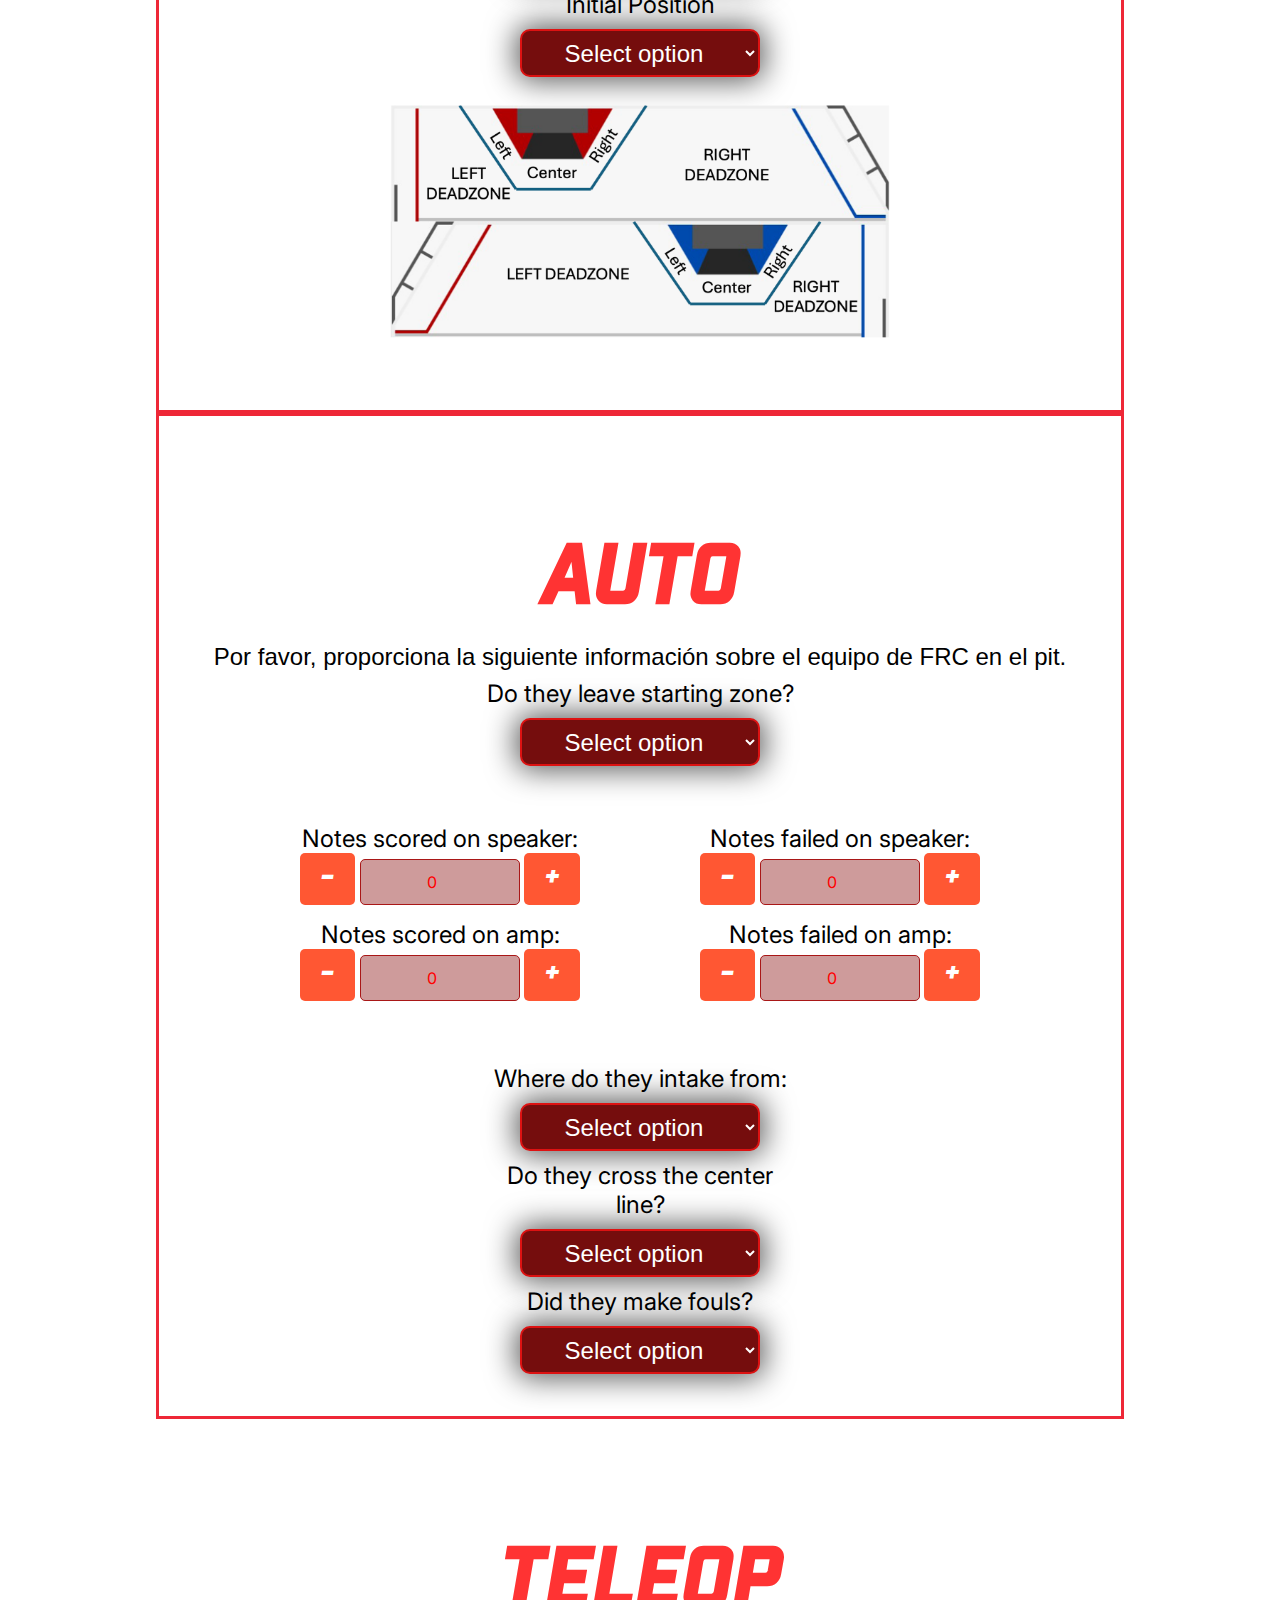
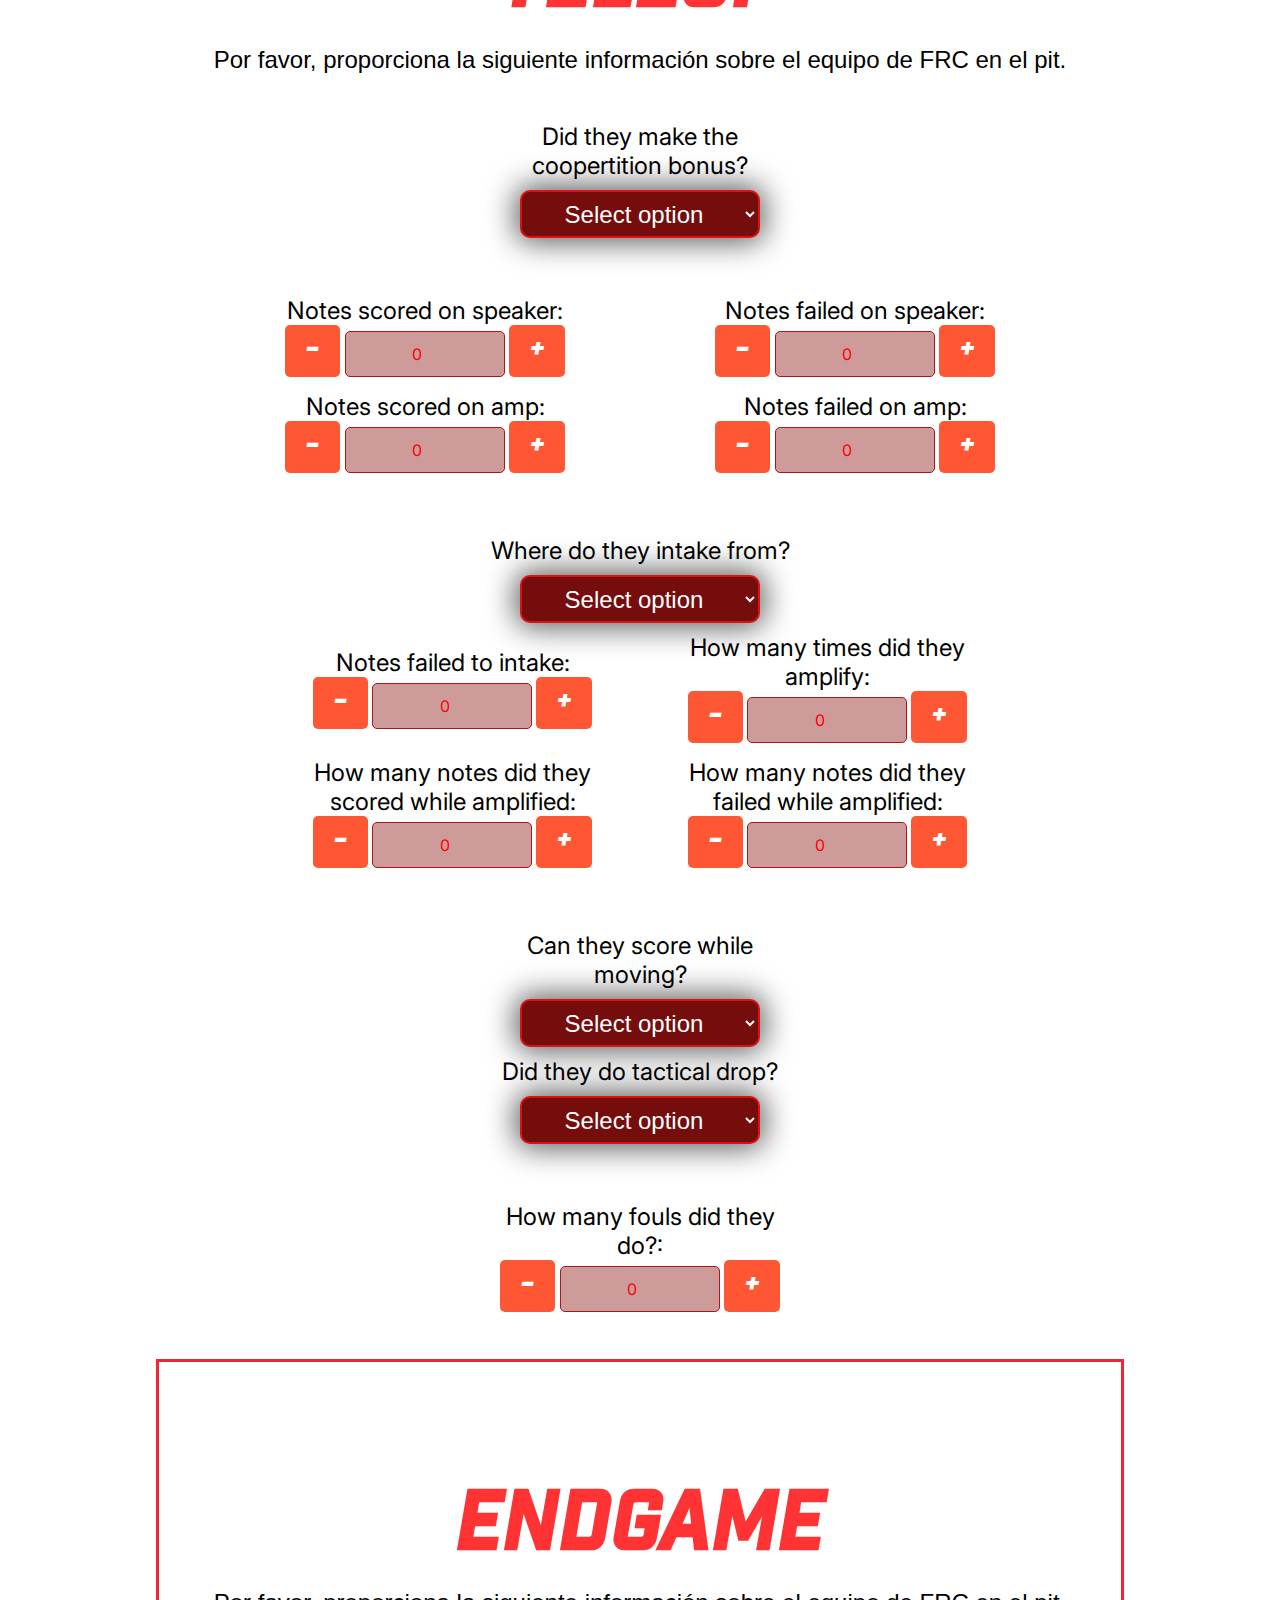
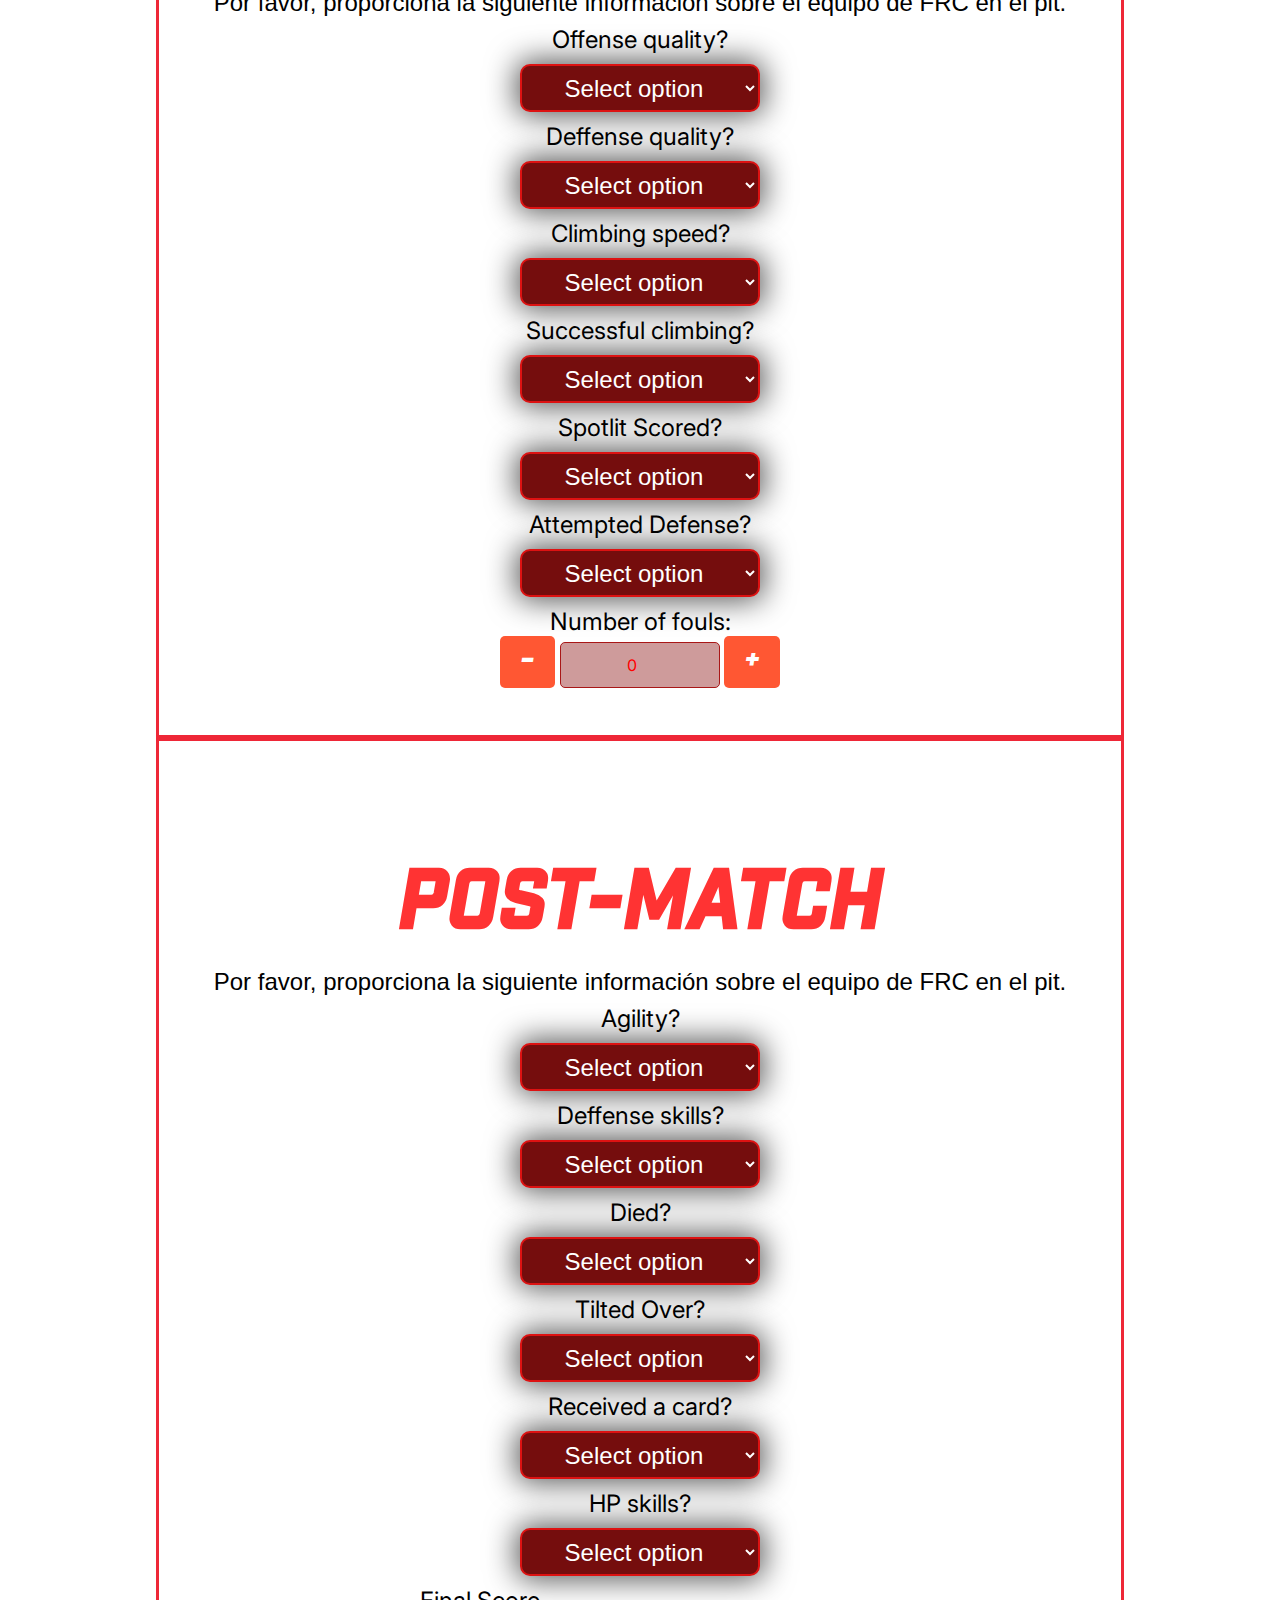
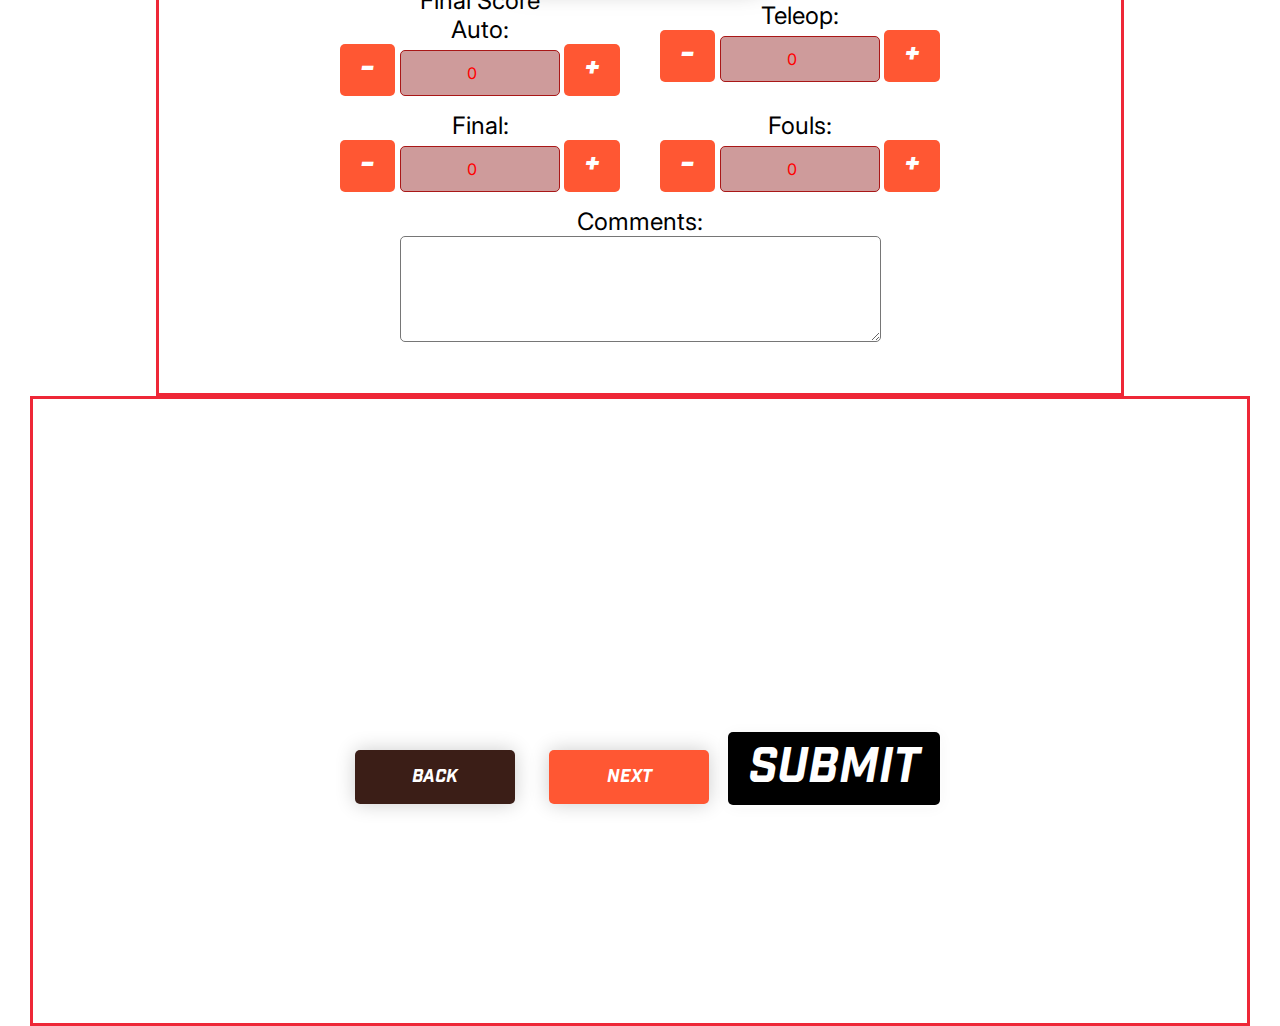
==== commit 3059d661: "FINAL SCROLLABLE CSS" ====
--- a/matchScout/matchScout.html
+++ b/matchScout/matchScout.html
@@ -52,16 +52,23 @@
                         </li>
 
                         <li class="nav__item">
-                            <a href="#pit" class="nav__link">
+                            <a href="#auto" class="nav__link">
                                 <i class='bx bx-bot nav__icon' ></i>
-                                <span class="nav__name">Pit</span>
+                                <span class="nav__name">Auto</span>
                             </a>
                         </li>
 
                         <li class="nav__item">
-                            <a href="#match" class="nav__link">
+                            <a href="#teleop" class="nav__link">
                                 <i class='bx bx-game nav__icon' ></i>
-                                <span class="nav__name ">Match</span>
+                                <span class="nav__name ">Teleop</span>
+                            </a>
+                        </li>
+
+                        <li class="nav__item">
+                            <a href="#endgame" class="nav__link">
+                                <i class='bx bxs-ghost nav__icon' ></i>
+                                <span class="nav__name">EG</span>
                             </a>
                         </li>
 
@@ -87,16 +94,16 @@
 
     <!-- HOME PAGE SECTION --> 
 
-    <section class="container section section__height" id="pre">
+    <section class="container section section__height" id="home">
 
    
 
-        <div  class="section-container" id="homePageSection" style="display: none;"> 
+        <div  class="section-container" id="homePageSection"> 
 
 
 
             <header>
-                <h1>Match Scouting</h1>
+                <h1>Home</h1>
                 <h2 id="teamNameP"></h2>
                 <p>Por favor, proporciona la siguiente información sobre el equipo de FRC en el pit.</p>
         
@@ -136,8 +143,19 @@
                     <input type="number" id="numero_equipo" name="numero_equipo" >
                 <br>
                 </section> <!-- HOME PAGE SECTION ENDS -->
-
-        <div id="prematchSection" style="display: none;">
+    </section>
+
+    <section class="container section section__height" id="pre"> 
+
+        <div id="prematchSection" class="section-container">
+
+            <header>
+                <h1>Pre-Match</h1>
+                <h2 id="teamNameP"></h2>
+                <p>Por favor, proporciona la siguiente información sobre el equipo de FRC en el pit.</p>
+        
+                <h3>Scout name</h3>
+            </header>
 
             <label class="sectionQuestion" for="hpPositionSelect">Position of their HP:</label>
                 <select type="select" class="sectionQuestion" name="hpPositionSelect" id="hpPositionSelect" required>
@@ -179,11 +197,8 @@
                         <option value="Subwoofer Center">Subwoofer Center</option>
                         <option value="Deadzone Right">Deadzone Right</option>
                         <option value="Deadzone Left">Deadzone Left</option>
-
-
-
-                    
-                    </select>
+                    
+                </select>
                     <br>
                     <br>
                 <img id="initialPositionReference" src="/matchScout/matchResources/initialPositionReference.png">
@@ -199,9 +214,12 @@
 
     <section class="container section section__height" id="auto">
 
-        <div class="section-container=" id="autoSection" >
-
-            <h3>AUTO</h3>
+        <div class="section-container" id="autoSection" >
+
+            <header>
+                <h1>Auto</h1> 
+                <p>Por favor, proporciona la siguiente información sobre el equipo de FRC en el pit.</p>
+            </header>
 
             <label class="sectionQuestion" for="leavesSelect">Do they leave starting zone?</label>
                 <select type="select" class="sectionQuestion" name="leavesSelect" id="leavesSelect" required>
@@ -243,11 +261,7 @@
                         <button type="button" class="sumButton">+</button>
                     </div> 
                     
-                </div>
-
-
-
-            
+                </div>  
 
                 <label class="sectionQuestion" for="autoIntakesFromSelect">Where do they intake from:</label>
                     <select type="select" class="sectionQuestion" name="autoIntakesFromSelect" id="autoIntakesFromSelect" required>
@@ -285,11 +299,13 @@
     </section>
 
 
-    <section class="container section section__height" id="pre">
-
-        <div id="teleopSection" class="section-container="">
-
-            <h3>Teleoperated</h3>
+    <section class="container section section__height" id="teleop">
+        <div id="teleopSection" class="section-container">
+
+            <header>
+                <h1>Teleop</h1> 
+                <p>Por favor, proporciona la siguiente información sobre el equipo de FRC en el pit.</p>
+            </header>
 
             <label style="margin-top: 3rem" class="sectionQuestion" for="coopertitionBonusSelect">Did they make the coopertition bonus?</label>
                 <select type="select" class="sectionQuestion" name="coopertitionBonusSelect" id="coopertitionBonusSelect" required>
@@ -411,12 +427,15 @@
 
     </section>
 
-    <section class="container section section__height" id="pre">
+    <section class="container section section__height" id="endgame">
 
            <!-- ENDGAME SECTION --> 
-        <div class="section-container=" id="endgameSection" style="display: none;">
-
-            <h2>Endgame</h2>
+        <div class="section-container" id="endgameSection" style="display: none;">
+
+            <header>
+                <h1>Endgame</h1> 
+                <p>Por favor, proporciona la siguiente información sobre el equipo de FRC en el pit.</p>
+            </header>
 
             <label class="sectionQuestion" for="offenseQuality">Offense quality?</label>
                 <select type="select" class="sectionQuestion" name="offenseQuality" id="offenseQuality" required>
@@ -489,10 +508,15 @@
 
     </section>
 
-    <section>
+    <section class="container section section__height" id="post">
 
     <!-- POST-MATCH SECTION --> 
-        <div class="section-container=" id="postMatchSection" ">
+        <div class="section-container" id="postMatchSection" ">
+
+            <header>
+                <h1>Post-match</h1> 
+                <p>Por favor, proporciona la siguiente información sobre el equipo de FRC en el pit.</p>
+            </header>
 
             <label class="sectionQuestion" for="agility">Agility?</label>
                 <select type="select" class="sectionQuestion" name="agility" id="agility" required>
@@ -603,12 +627,13 @@
 
 
      
-   <div class="next-back">
+   <div class="section section__height">
     <button id="back-button" type="button">Back</button>
-    <button id="next-button" type="button">Next</button>     
+    <button id="next-button" type="button">Next</button> 
+    <input type="submit" class="submitButton">
+    
    </div> 
-    <input type="submit" class="submitButton">
-
+    
 </form>
     
 
@@ -626,6 +651,6 @@
 <script src=https://cdnjs.cloudflare.com/ajax/libs/popper.js/1.12.9/umd/popper.min.js integrity=”sha384-ApNbgh9B+Y1QKtv3Rn7W3mgPxhU9K/ScQsAP7hUibX39j7fakFPskvXusvfa0b4Q” crossorigin=”anonymous”></script>
 
 <script src=”https://maxcdn.bootstrapcdn.com/bootstrap/4.0.0/js/bootstrap.min.js” integrity=”sha384-JZR6Spejh4U02d8jOt6vLEHfe/JQGiRRSQQxSfFWpi1MquVdAyjUar5+76PVCmYl” crossorigin=”anonymous”></script>
-
+<script src="/matchScout/js/main.js"></script>
 </body>
 </html>
--- a/matchScout/matchScout.css
+++ b/matchScout/matchScout.css
@@ -2,7 +2,7 @@
 
 @font-face {
     font-family: Industry;
-    src: url(/globalResources/Industry-BoldItalic.ttf);
+    src: url(/matchScout/resources/Industry-BoldItalic.ttf);
 }
 
 * {
@@ -33,13 +33,15 @@
 }
 
 form {
-    background-color: white;
+   /* background-color: #000000;*/
+   background-color: white;
     width: 100%;
     padding: 30px;
     border-radius: 10px;
     margin: 20px auto;
     max-height: 700px;
     border-color: white;
+   /* border-color: #000000;*/
 }
 
 h2 {
@@ -54,11 +56,15 @@
 h3 {
     color: #930606;
     margin-bottom: 10px;
-    font-weight: bold;
+    font-weight: 400;
     font-family: 'Industry';
     text-transform: uppercase;
     font-size: 2.5rem;
 
+}
+
+#teamNameP {
+    font-size: 2rem;
 }
 
 label {
@@ -78,10 +84,10 @@
 textarea,
 input[type="file"] {
     width: 50%;
-    padding: 0.7rem;
-    margin-bottom: 1rem;
-    border-radius: 0.5rem;
-    font-size: 1.5rem;
+    padding: 12px;
+    margin-bottom: 15px;
+    border-radius: 5px;
+    font-size: 16px;
     box-sizing: border-box;
     align-self: center;
     display: inline;
@@ -92,7 +98,7 @@
     background-color:  #870c0c69;
     border: 1px solid #a91717;
     color: #ff0000;
-    width: 20rem;
+    width: 400px;
     font-family: 'Inter', sans-serif;
    
 }
@@ -101,7 +107,7 @@
     background-color:  #870c0c69;
     border: 1px solid #a91717;
     color: #ff0000;
-    width: 15rem;
+    width: 10rem;
     font-family: 'Inter', sans-serif;
    
 }
@@ -123,14 +129,14 @@
     padding: 15px 20px;
     border: none;
     border-radius: 5px;
-    font-size: 1.5rem;
+    font-size: 18px;
     cursor: pointer;
     text-transform: uppercase;
     box-shadow: 0 0 20px rgba(0, 0, 0, 0.2);
     transition: background-color 300ms ease-out, transform 300ms ease-out;
     margin-top: 3rem;
     font-family: 'Industry';
-    margin: 1rem;
+    margin: 15px;
     width: 10rem;
 }
 
@@ -143,33 +149,36 @@
     background-color: #4a0606;
 }
 
-.next-back{
-
-    padding-top: 3rem;
-}
-
+.next-back {
+    height: 10vh;
+    display: flex;
+    flex-direction: row;
+}
 select {
     display: inline-block;
     background-color: rgb(117, 13, 13);
     color: #fff;
     border: 2px solid #dd1212;
     border-radius: 10px;
-    width: 15em;
+    width: 15rem;
     height: 3rem;
-    font-size: 16px;
+    font-size: 1.5rem;
     box-shadow:0 0 30px 4px rgba(0, 0, 0, 0.652);
-    margin: 1.5rem;
+    margin: 10px;
 
 }
 
 select:hover {
-    background-color: rgb(212, 47, 47);
-    color: #0c0909;
+    width: 15.2rem;
+    height: 3.2rem;
+    font-size: 1.7rem;
+    display: inline-block;
+    background-color: rgb(117, 13, 13);
+    color: #fff;
+    border: 2px solid #dd1212;
     border-radius: 10px;
-    width: 10rem;
-    height: 3rem;
-    font-size: 16px;
-    margin-bottom: 10px;
+    box-shadow:0 0 30px 4px rgba(0, 0, 0, 0.652);
+    margin: 10px;
 }
 
 .logo {
@@ -192,7 +201,7 @@
     padding: 5px 20px;
     border: none;
     border-radius: 5px;
-    font-size: 3rem;
+    font-size: 2rem;
     cursor: pointer;
     text-transform: uppercase;
     transition: background-color 300ms ease-out, transform 300ms ease-out;
@@ -205,7 +214,7 @@
     box-shadow: white 0px 2px 4px 0px, whitesmoke 0px 2px 16px 0px;
     margin-top: 3rem;
     color: #fff;
-    padding: 1rem 5rem;
+    padding: 5px 20px;
     border: white;
     border-radius: 5px;
     font-size: 3rem;
@@ -255,7 +264,7 @@
     align-items: center;
     justify-content: space-between;
     flex-wrap: wrap;
-    max-width: 45rem;
+    max-width: 750px;
     text-align: center;
     margin: auto;
     margin-bottom: 3rem;
@@ -267,7 +276,7 @@
     align-items: center;
     justify-content: space-between;
     flex-wrap: wrap;
-    max-width: 45rem;
+    max-width: 750px;
     text-align: center;
     margin: auto;
     margin-bottom: 3rem;
@@ -287,8 +296,6 @@
 }
 
 @media screen and (max-width: 950px) and (min-width: 600px){
-
-
     input[type="number"]:not(#numero_equipo, #matchNumberInput){
         width:100px;
     }
@@ -298,6 +305,13 @@
         justify-content: space-around;
     }
 
-}
-
-
+    #teleopOnSpeaker {
+        justify-content: center;
+    }
+
+    .counters {
+        justify-content: center;
+    }
+
+}
+
--- a/home/navbar.css
+++ b/home/navbar.css
@@ -25,15 +25,19 @@
 a {
     text-decoration: none;
 }
+
+p {
+    color:black;
+    font-size: 1.5rem;
+    margin: 0.5rem 0.5rem;
+}
+
 /* responsive */
 img {
     max-width: 100%;
     height: auto;
 }
 
-p {
-    color:black;
-}
 
 .header{
     position: fixed;
@@ -111,7 +115,7 @@
 /* ==================== CONTAINERS ====================== */
 
 .section {
-    padding: 4.5rem 0 2rem;
+    padding: 2.5rem 0 1rem;
 }
 
 .section__title {
@@ -126,9 +130,13 @@
 }
 
 
-.section__height {
-    height: 100vh; /** nomás pq se vea así*/
-}
+.section__height:not(#teleop){
+    min-height: 70vh; /** nomás pq se vea así*/
+    align-content: center;
+    border:solid #ee2737;
+}
+
+
 
 
 /* ========= LAYOUT ========== */
@@ -166,4 +174,89 @@
     /* z index and others */
     --z-tooltip: ;
     --z-fixed: ;
-}+}
+
+/* ====================================================================== */
+
+
+
+/* ====================== ACTIVE LINK  ===================== */
+
+.nav__menu .active-link{
+    position: relative;
+    color: red;
+    transition: 0.3s;
+}
+
+@media screen and (max-width: 767px) { /* iPad size */
+    .nav__menu{
+        position: fixed;
+        bottom: 0;
+        left: 0;
+        background-color: var(--container-col);
+        box-shadow: 0 -1px 12px hsla(var(--hue), var(--sat), 15%, 0.15); /* cambiar */
+        width: 100%;
+        height: 5.5rem;
+        padding: 0 1rem;
+        display: grid;
+        align-content: center;
+        border-radius: 1.25rem 1.25rem 0 0;
+        transition: 0.4s ease;
+    }
+}
+
+/* ======================= CHANGE BG HEADER JS ================== */
+.scroll-header {
+    box-shadow: 0 1px 12px white; /* change if necessary */
+}
+
+/* ================= NON-MINIMALIST MEDIA-QUERY ADDITION =======*/
+
+/* small devices */
+@media screen and (max-width: 462px){
+    .nav__name {
+        display: none;
+    }
+
+    
+}
+
+/* large phones */
+@media screen and (min-width: 576px){
+    .nav__list {
+        justify-content: center;
+        column-gap: 3rem;
+    }
+
+}
+
+/* ipads */
+@media screen and (min-width: 762px){
+    body{
+        margin: 0; /* optimizes space top the top */
+    }
+
+    .section{
+        padding: 7rem 0 2rem;
+
+    }
+
+    .nav{
+        height: calc(var(--header-height) + 1.5rem); /* approx 4.5 rem*/
+    }
+
+    .nav__img {
+        margin-top: 2rem;
+    }
+
+    .counters {
+        justify-content: center;
+    }
+
+    #teleopSpeaker {
+        justify-content: center;
+    }
+    
+}
+
+/* ============= PIT PART ++++++++++++++++++ */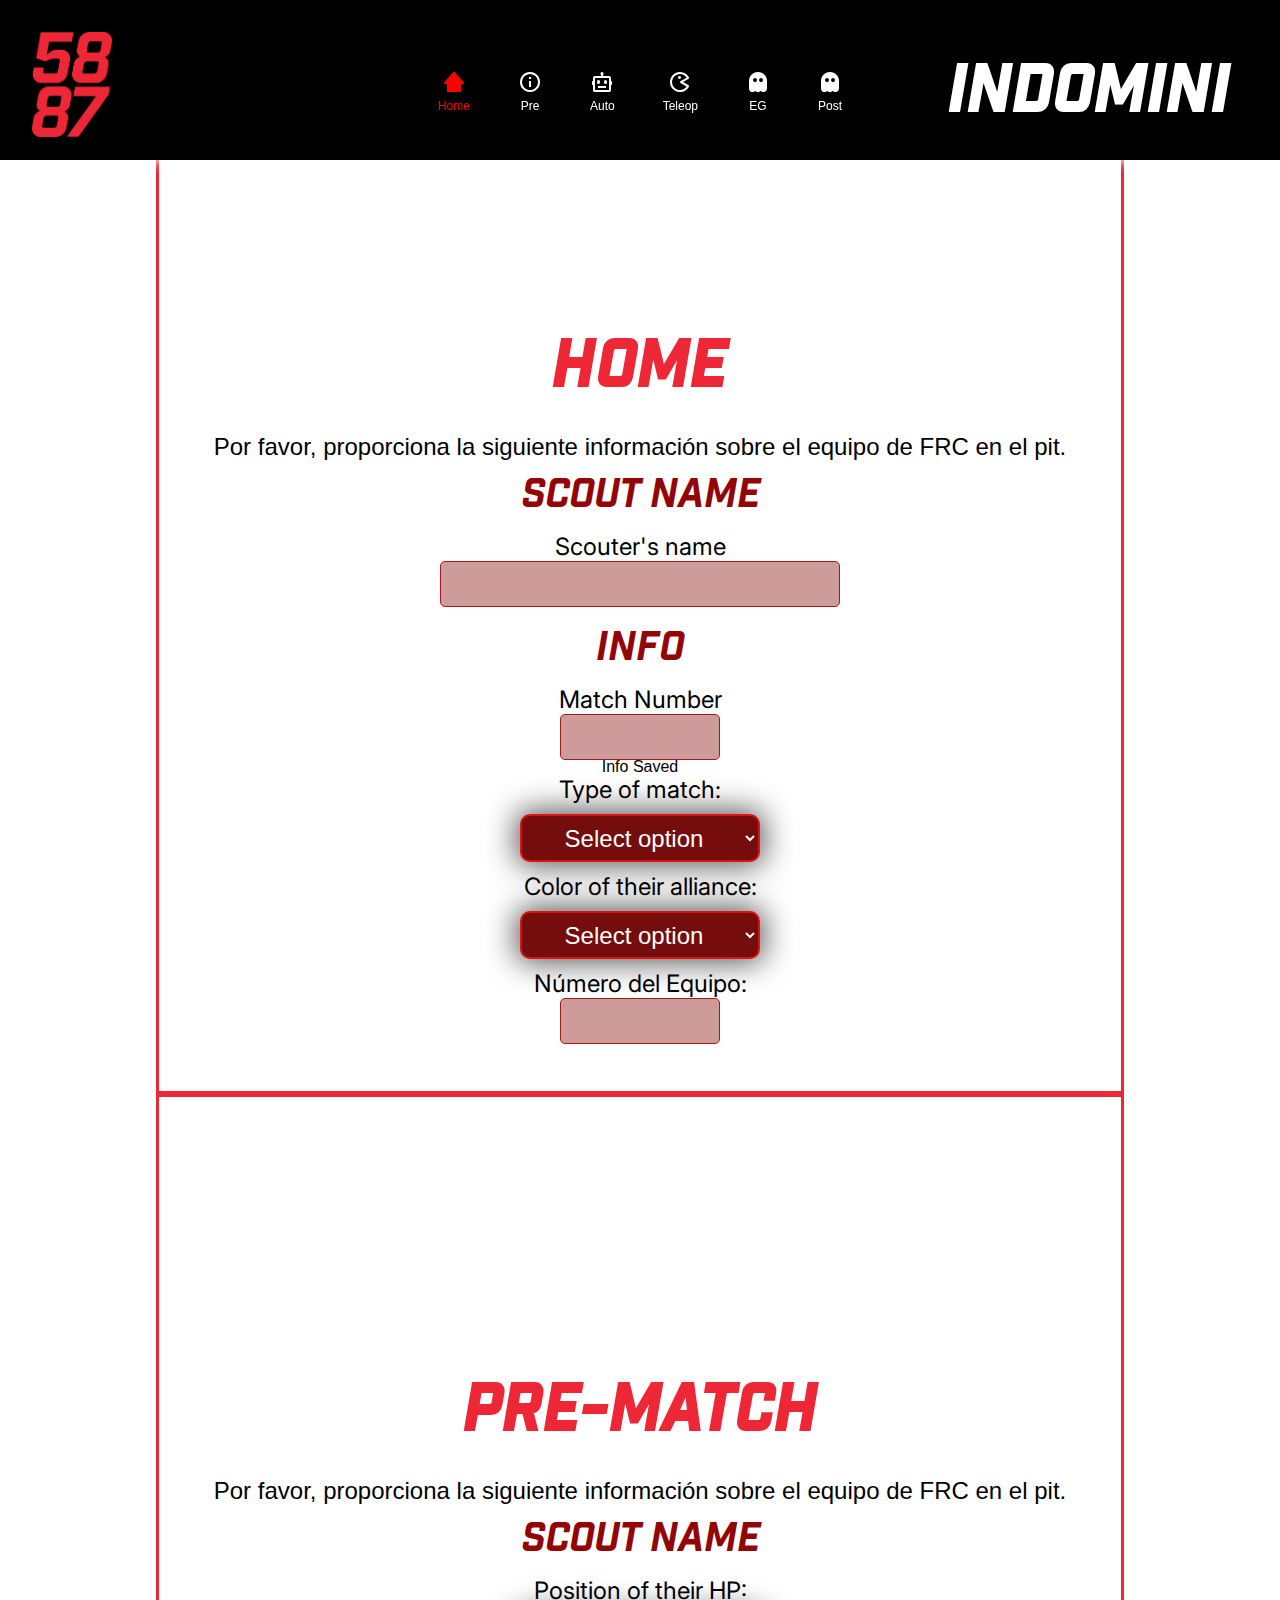
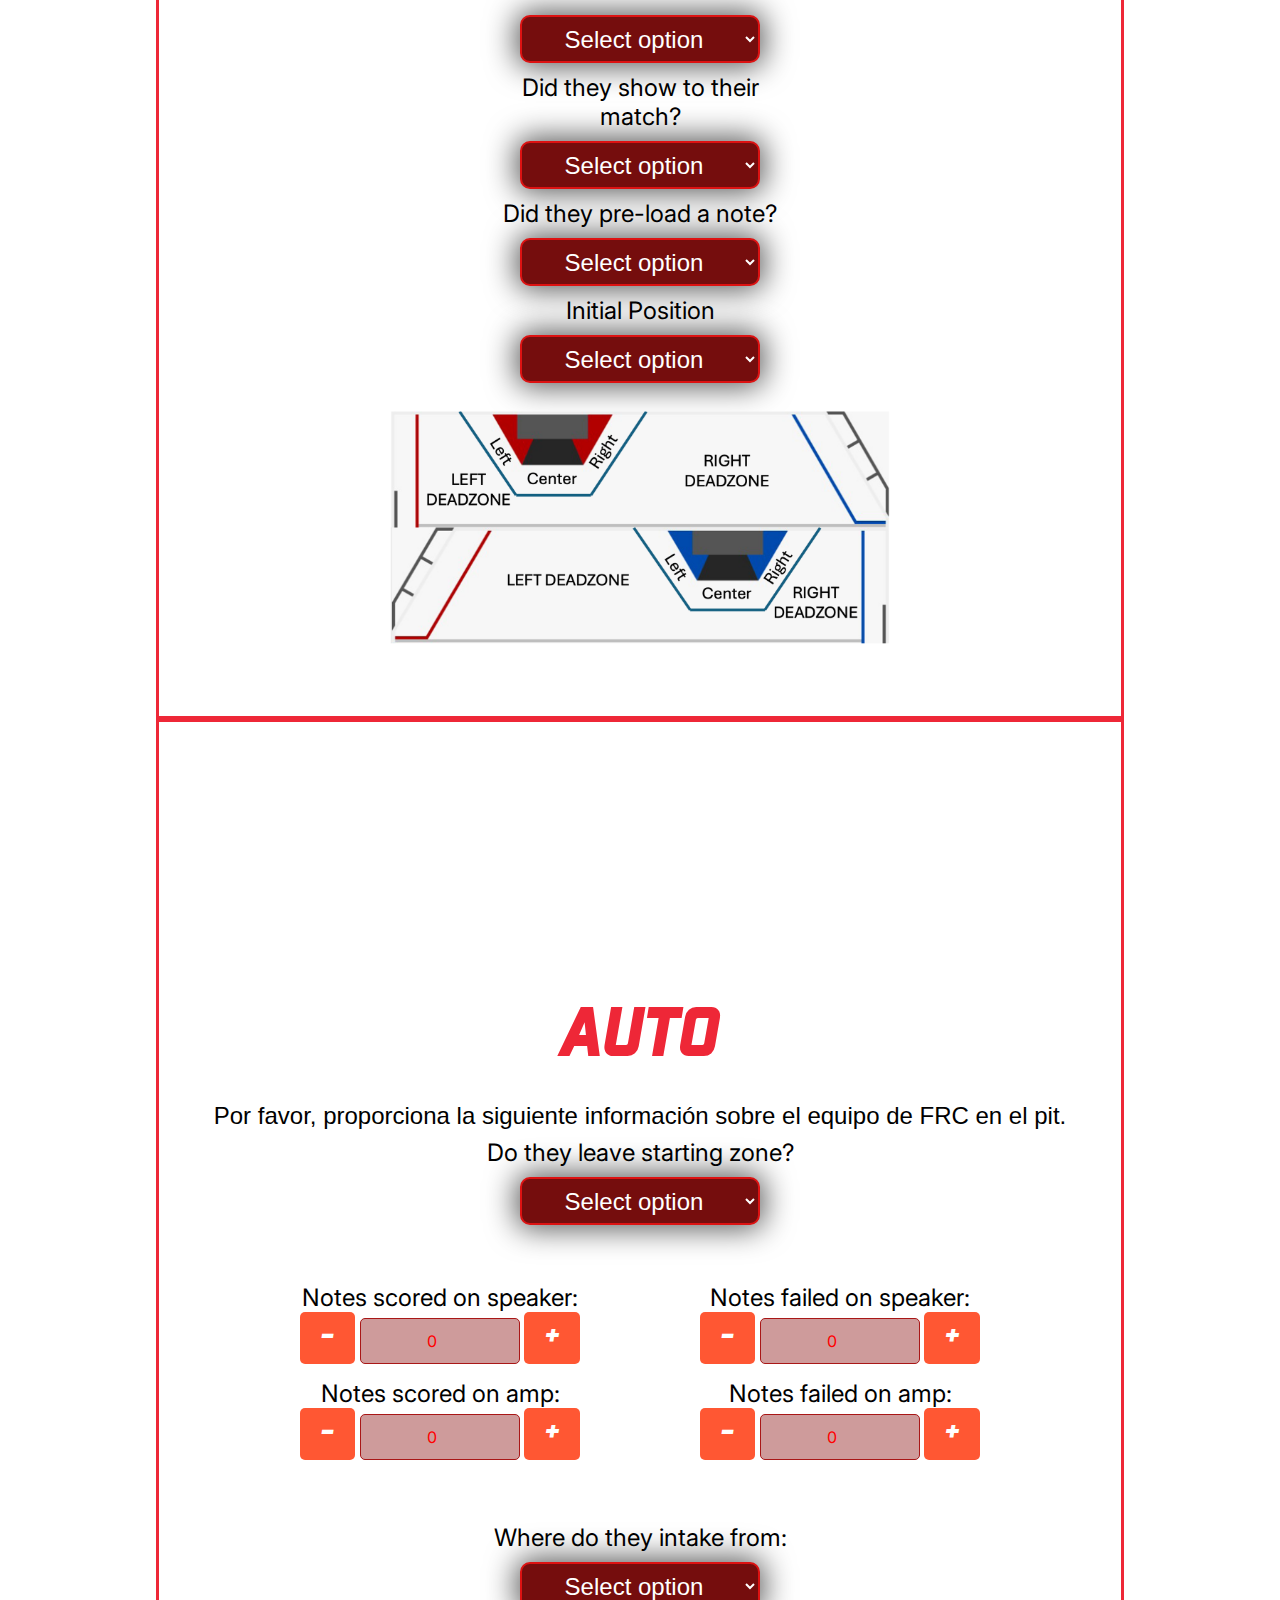
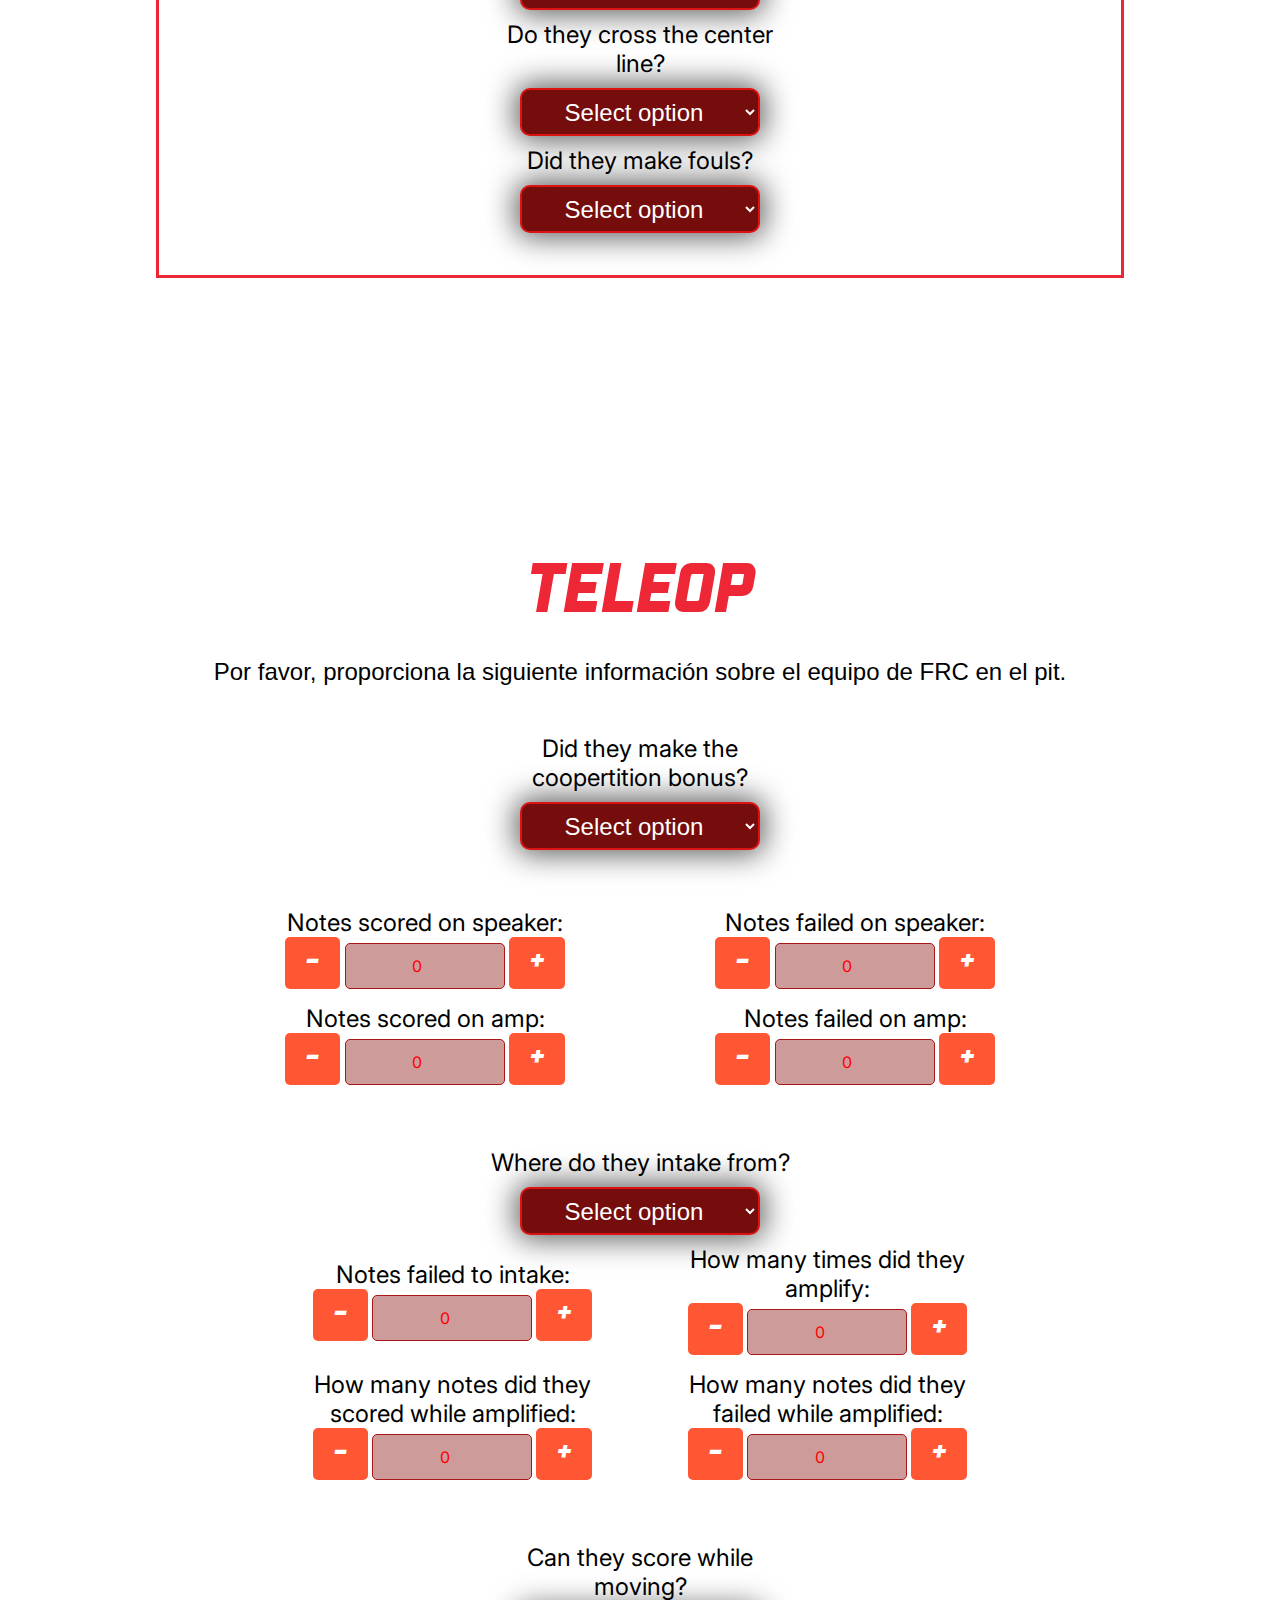
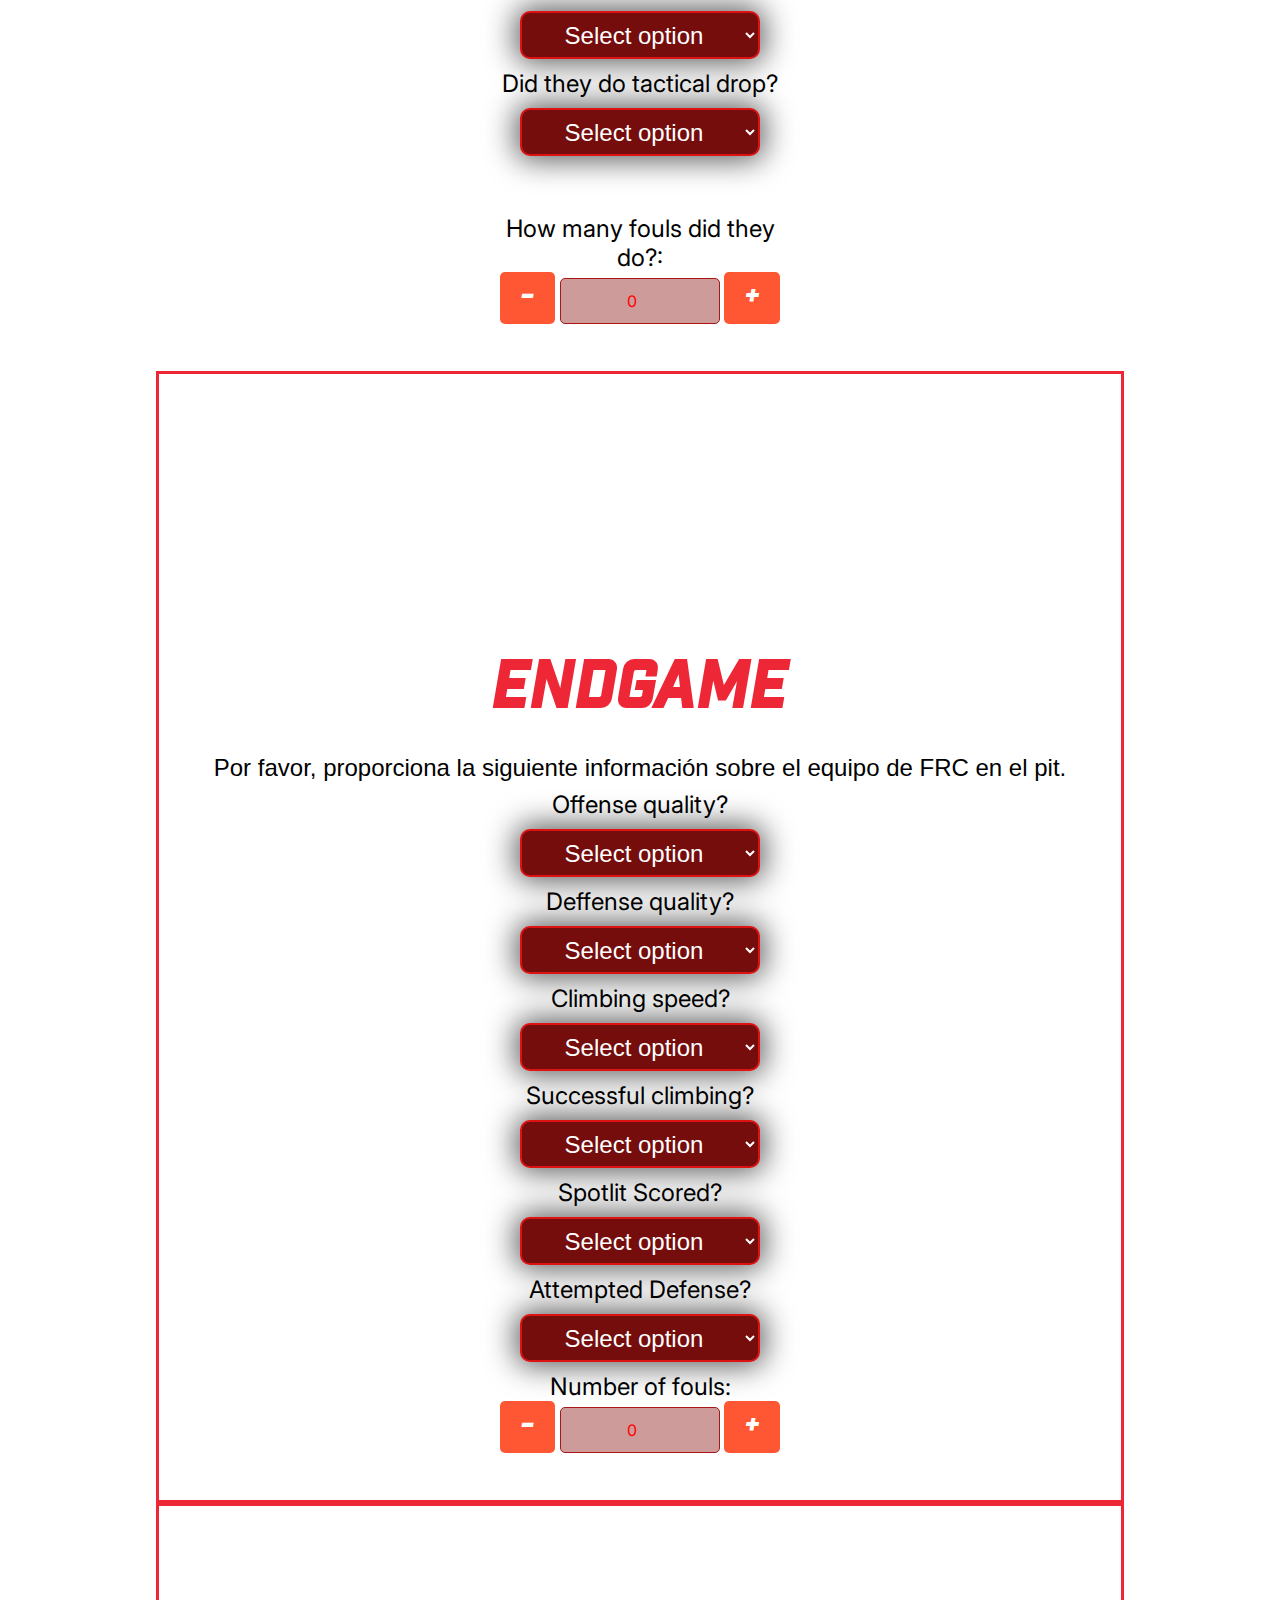
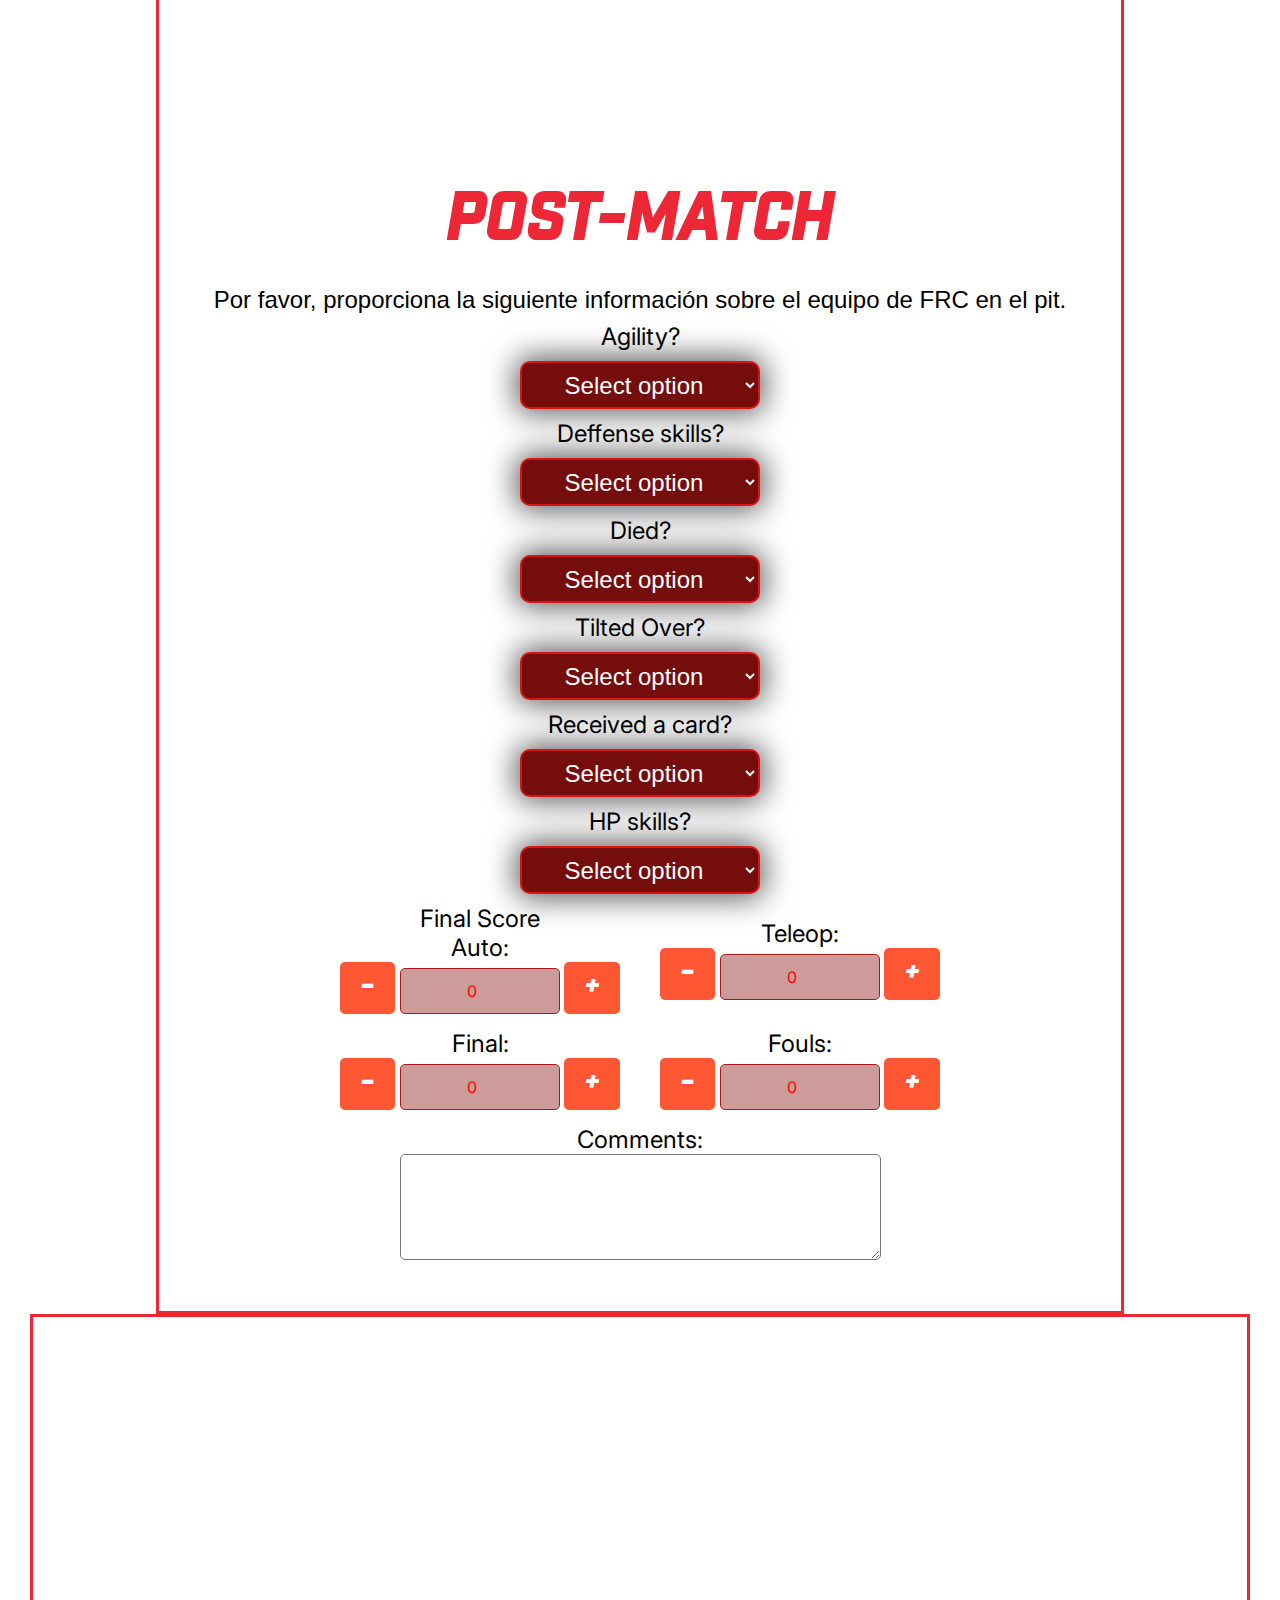
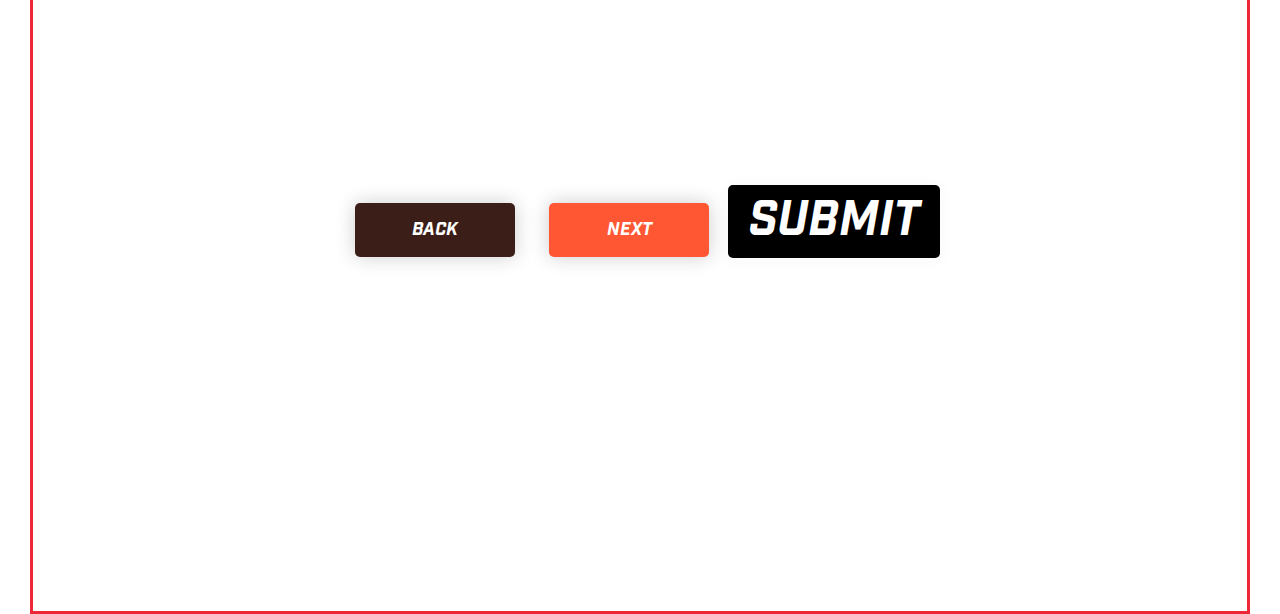
==== commit 42340702: "fixed scroll behavior" ====
--- a/matchScout/matchScout.html
+++ b/matchScout/matchScout.html
@@ -103,7 +103,7 @@
 
 
             <header>
-                <h1>Home</h1>
+                <h1 class="section__title" >Home</h1>
                 <h2 id="teamNameP"></h2>
                 <p>Por favor, proporciona la siguiente información sobre el equipo de FRC en el pit.</p>
         
@@ -150,7 +150,7 @@
         <div id="prematchSection" class="section-container">
 
             <header>
-                <h1>Pre-Match</h1>
+                <h1 class="section__title">Pre-Match</h1>
                 <h2 id="teamNameP"></h2>
                 <p>Por favor, proporciona la siguiente información sobre el equipo de FRC en el pit.</p>
         
@@ -217,7 +217,7 @@
         <div class="section-container" id="autoSection" >
 
             <header>
-                <h1>Auto</h1> 
+                <h1 class="section__title">Auto</h1> 
                 <p>Por favor, proporciona la siguiente información sobre el equipo de FRC en el pit.</p>
             </header>
 
@@ -303,7 +303,7 @@
         <div id="teleopSection" class="section-container">
 
             <header>
-                <h1>Teleop</h1> 
+                <h1 class="section__title">Teleop</h1> 
                 <p>Por favor, proporciona la siguiente información sobre el equipo de FRC en el pit.</p>
             </header>
 
@@ -433,7 +433,7 @@
         <div class="section-container" id="endgameSection" style="display: none;">
 
             <header>
-                <h1>Endgame</h1> 
+                <h1 class="section__title">Endgame</h1> 
                 <p>Por favor, proporciona la siguiente información sobre el equipo de FRC en el pit.</p>
             </header>
 
@@ -514,7 +514,7 @@
         <div class="section-container" id="postMatchSection" ">
 
             <header>
-                <h1>Post-match</h1> 
+                <h1 class="section__title">Post-match</h1> 
                 <p>Por favor, proporciona la siguiente información sobre el equipo de FRC en el pit.</p>
             </header>
 
--- a/matchScout/matchScout.css
+++ b/matchScout/matchScout.css
@@ -118,6 +118,10 @@
     
 }
 
+.section__title {
+    margin-top: 5rem;
+}
+
 #teamNameInput {
    /*visibility: hidden;*/
    display: none;
--- a/home/navbar.css
+++ b/home/navbar.css
@@ -125,13 +125,13 @@
     color: var(--title-col);
     text-align: center;
     margin-bottom: 1.5rem;
-    margin-top: 8rem;
+    margin-top: 10rem;
 
 }
 
 
 .section__height:not(#teleop){
-    min-height: 70vh; /** nomás pq se vea así*/
+    min-height: 100vh; /** nomás pq se vea así*/
     align-content: center;
     border:solid #ee2737;
 }
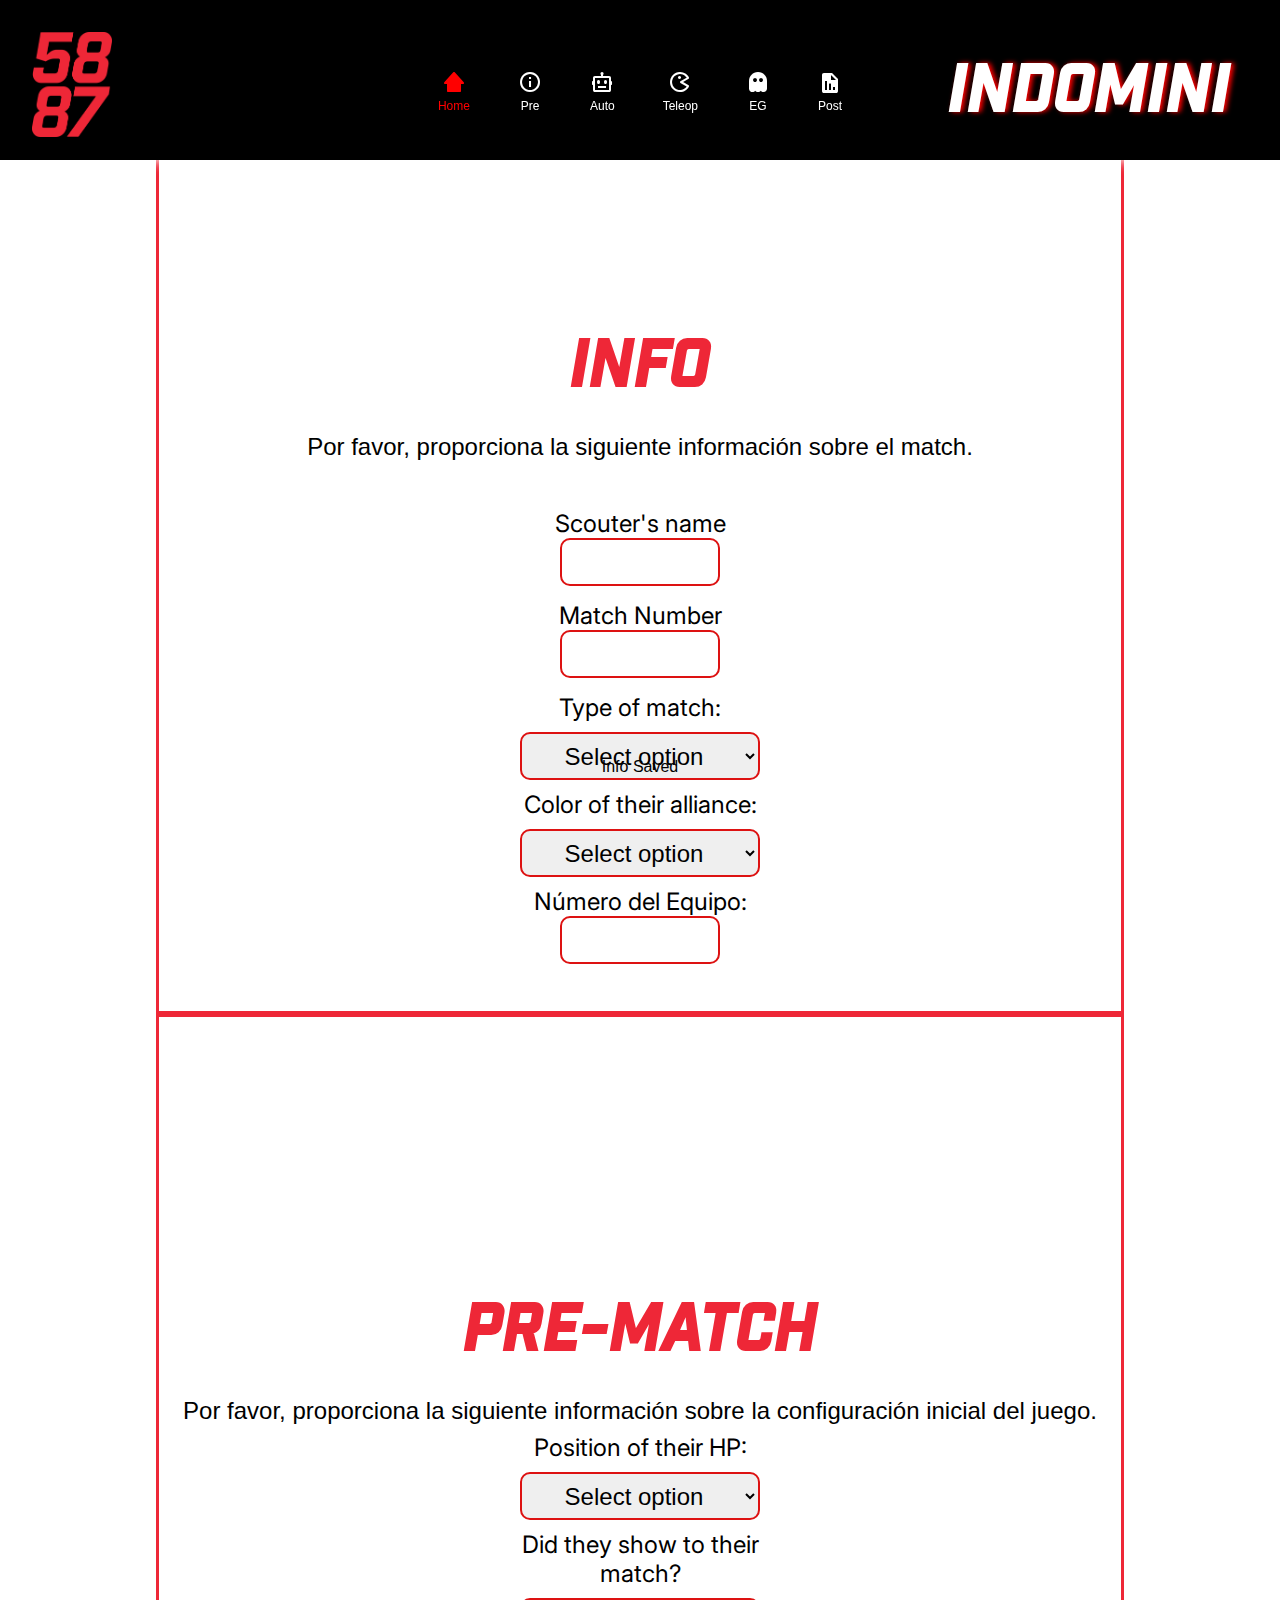
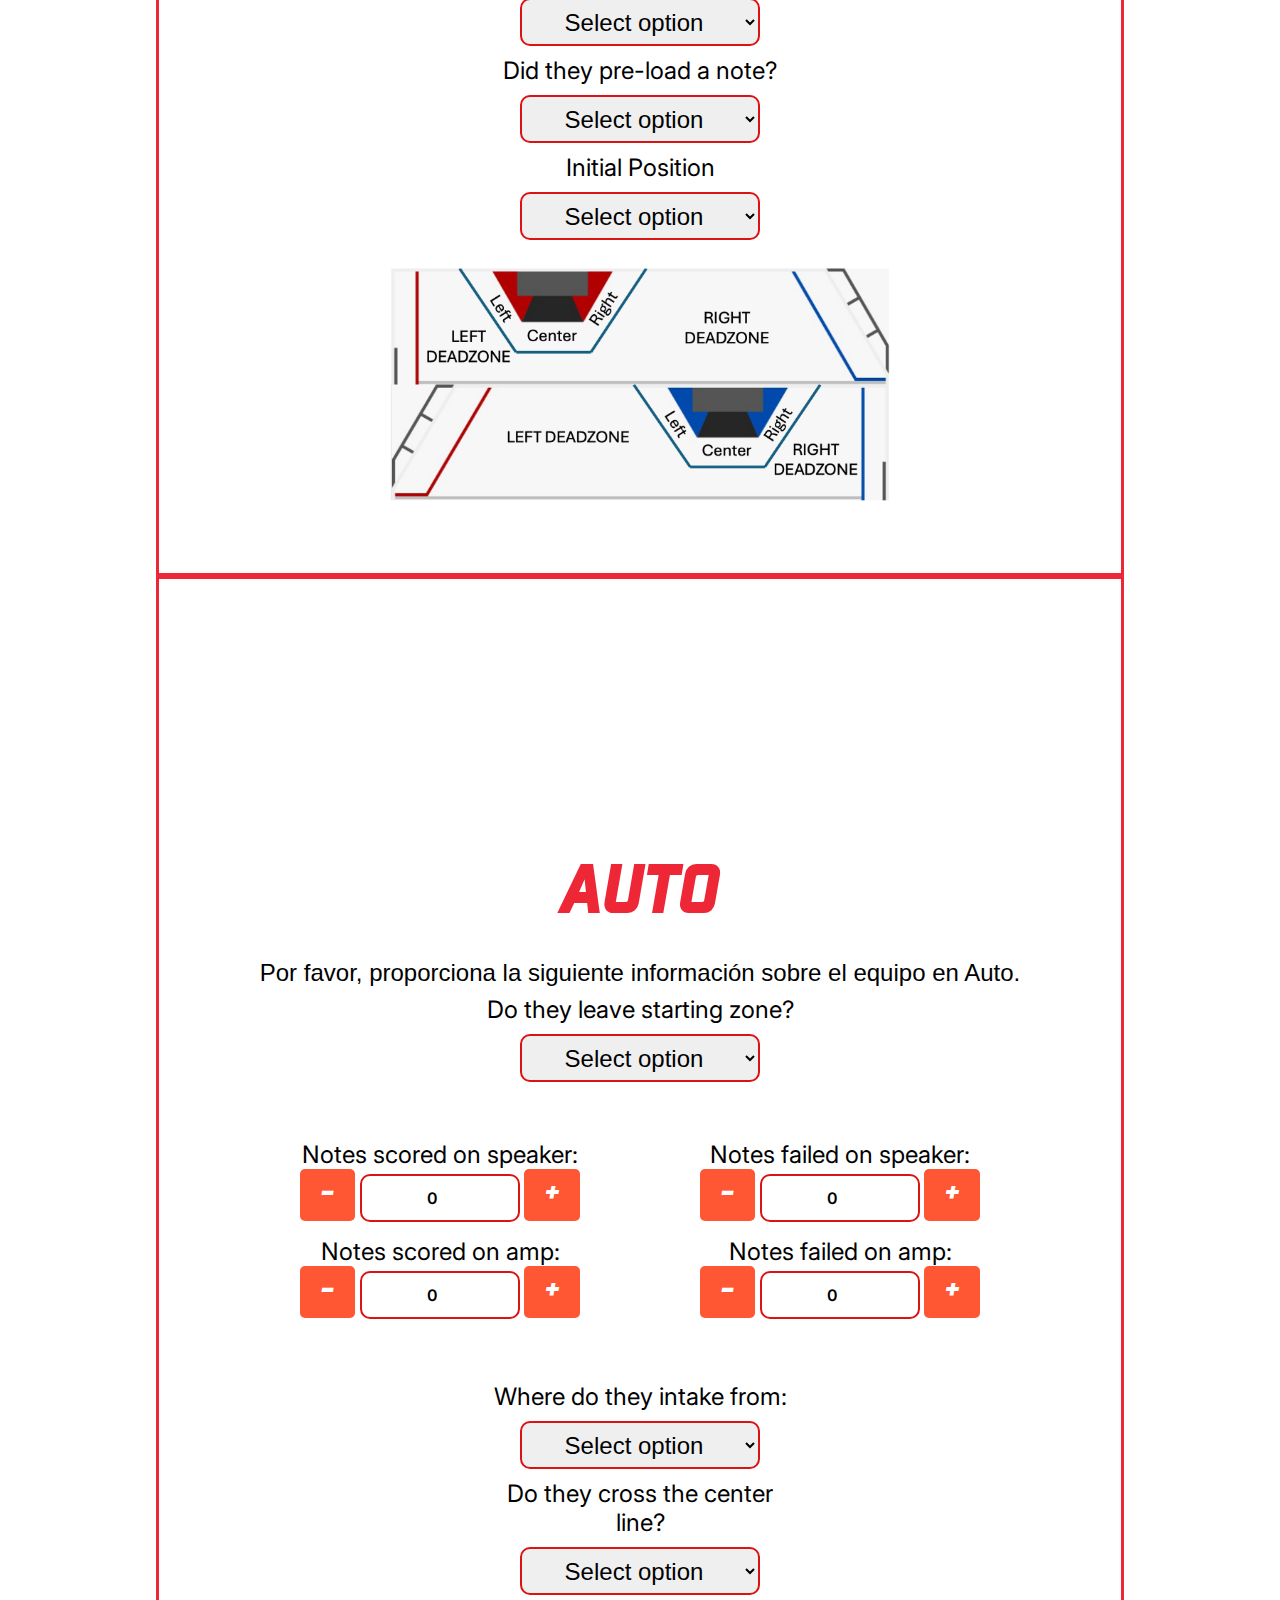
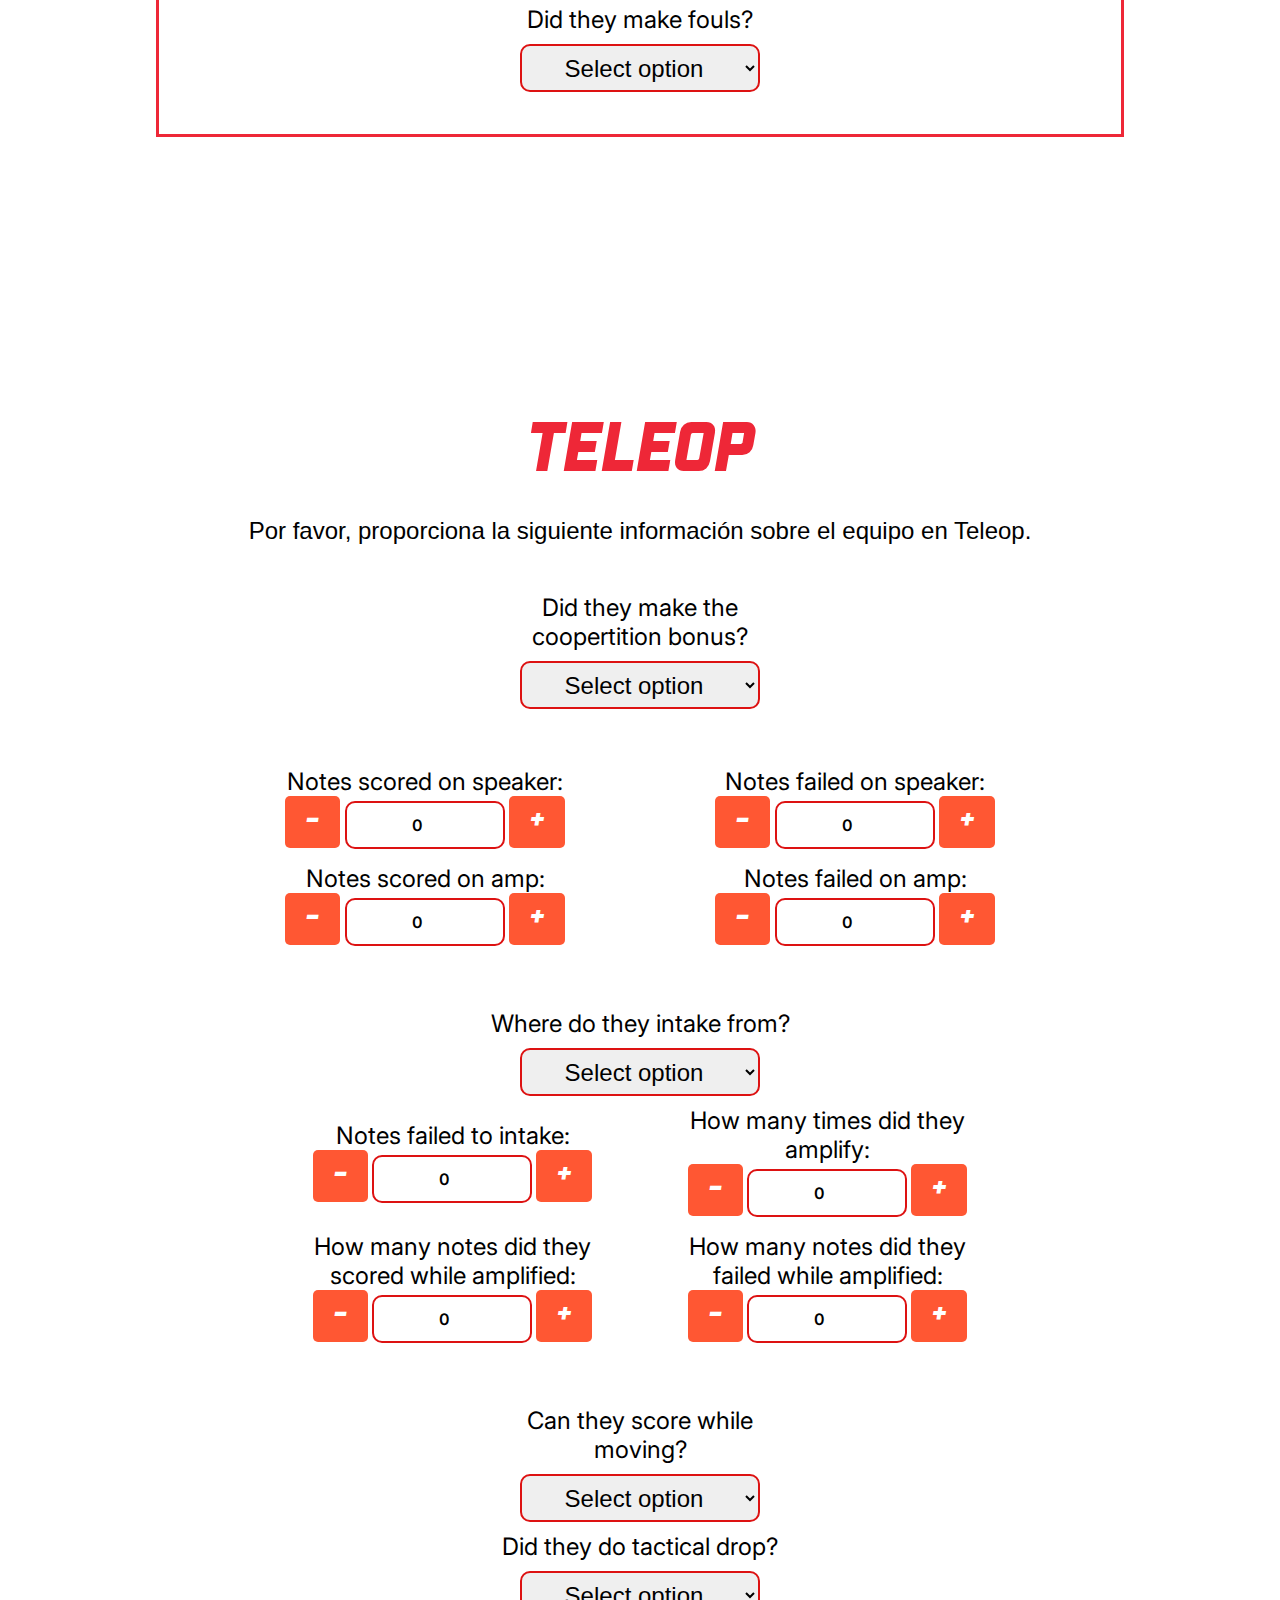
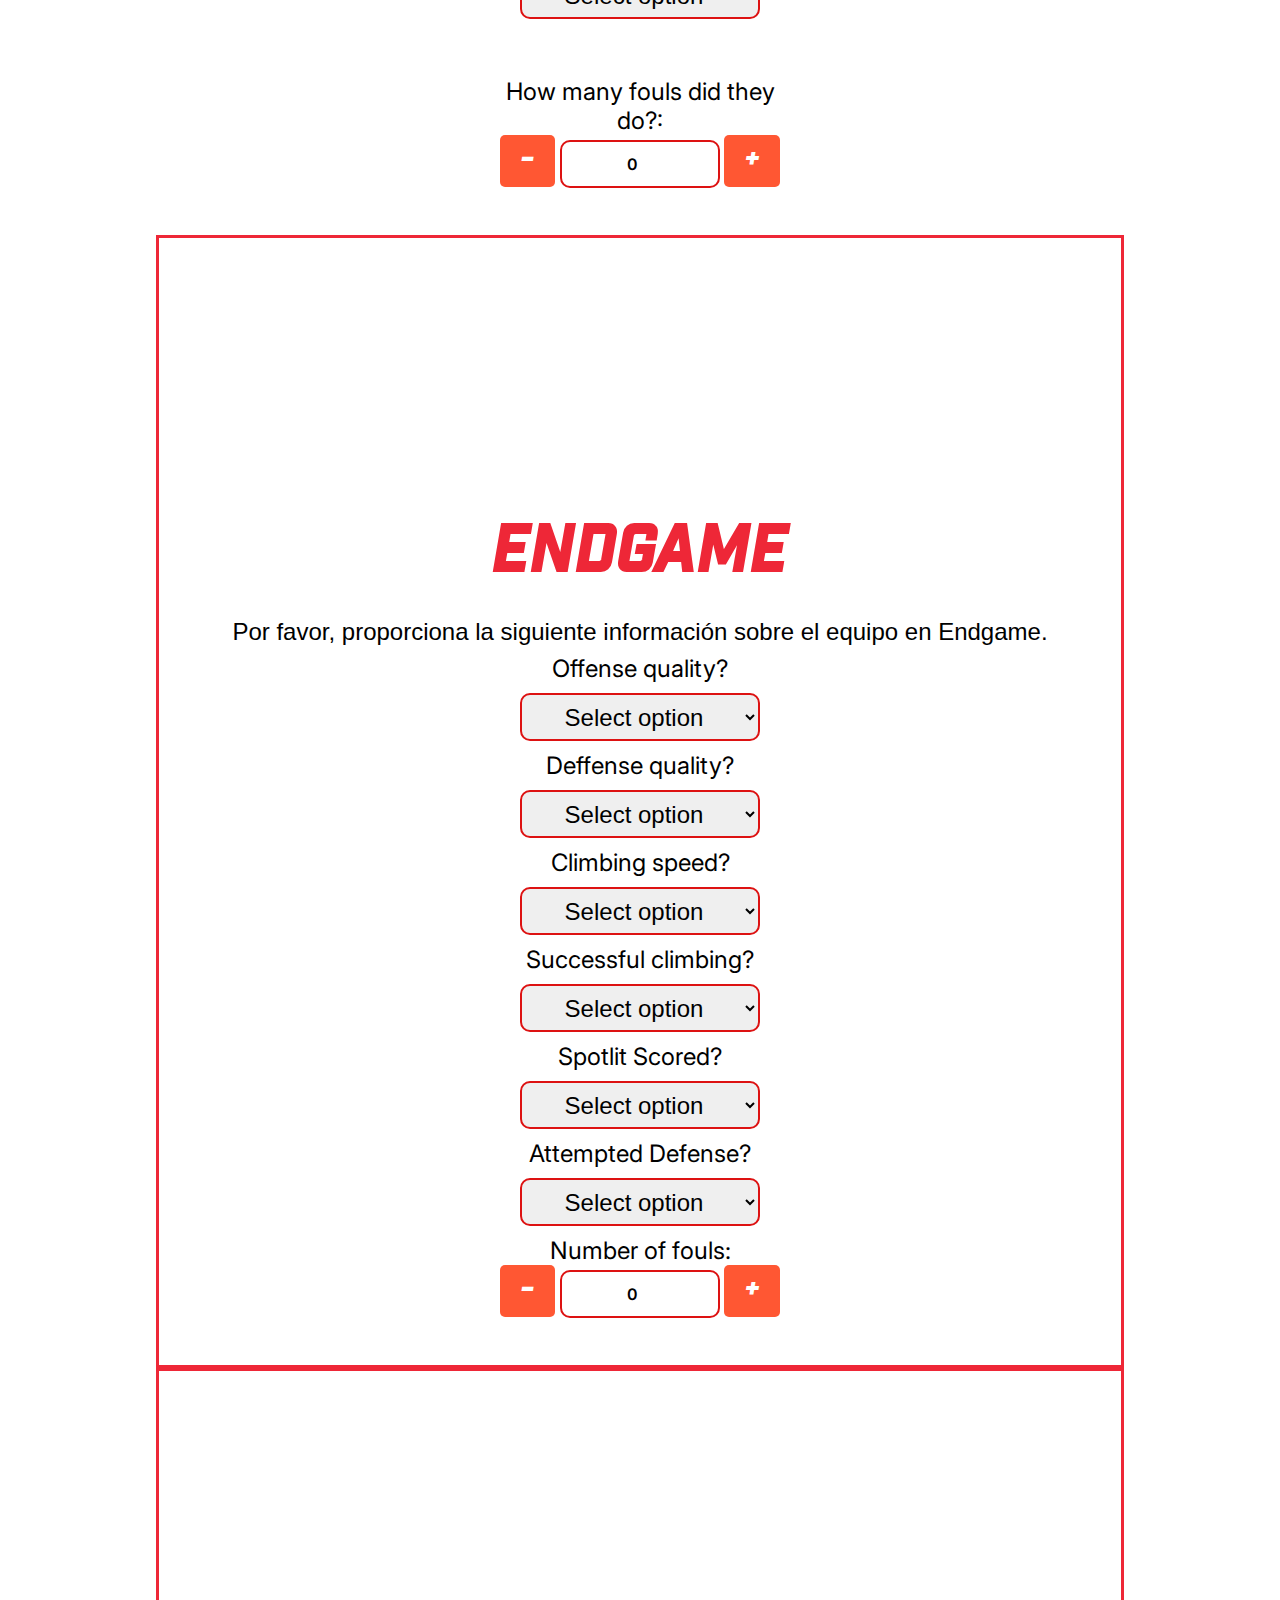
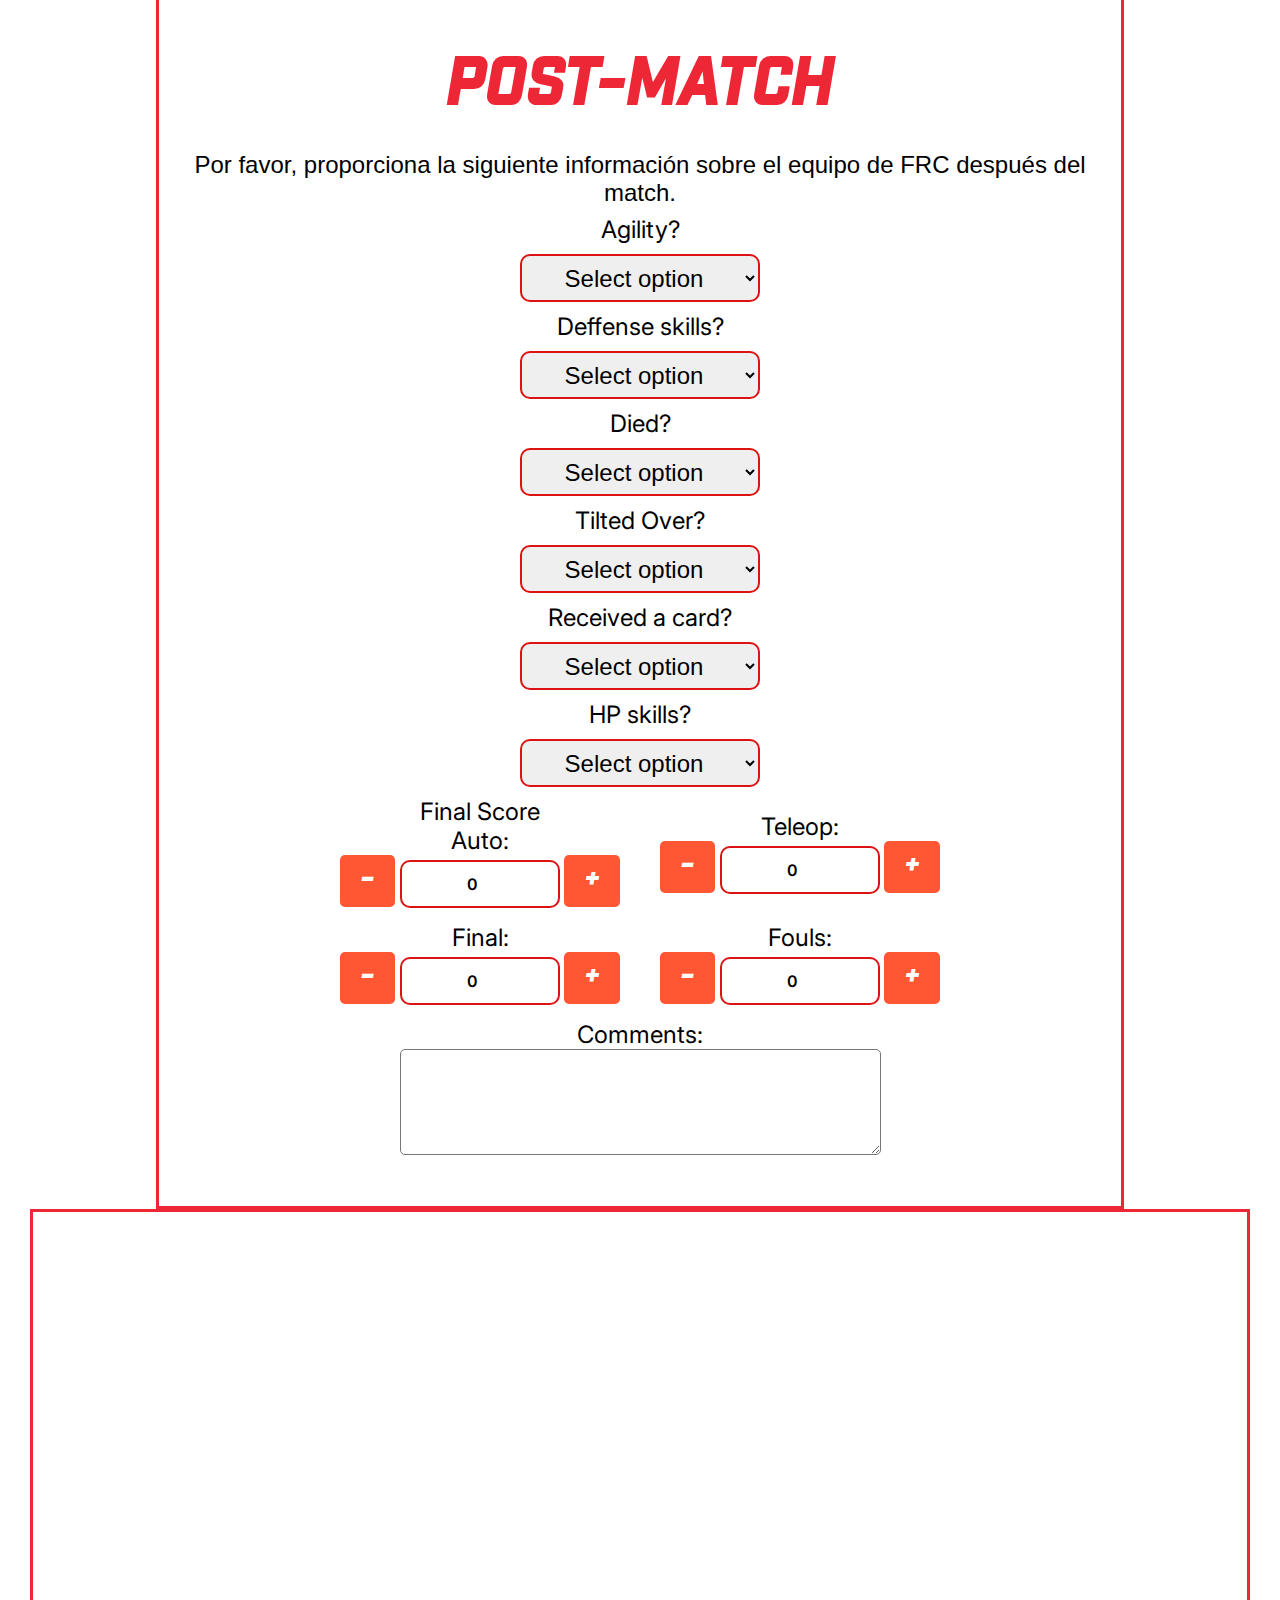
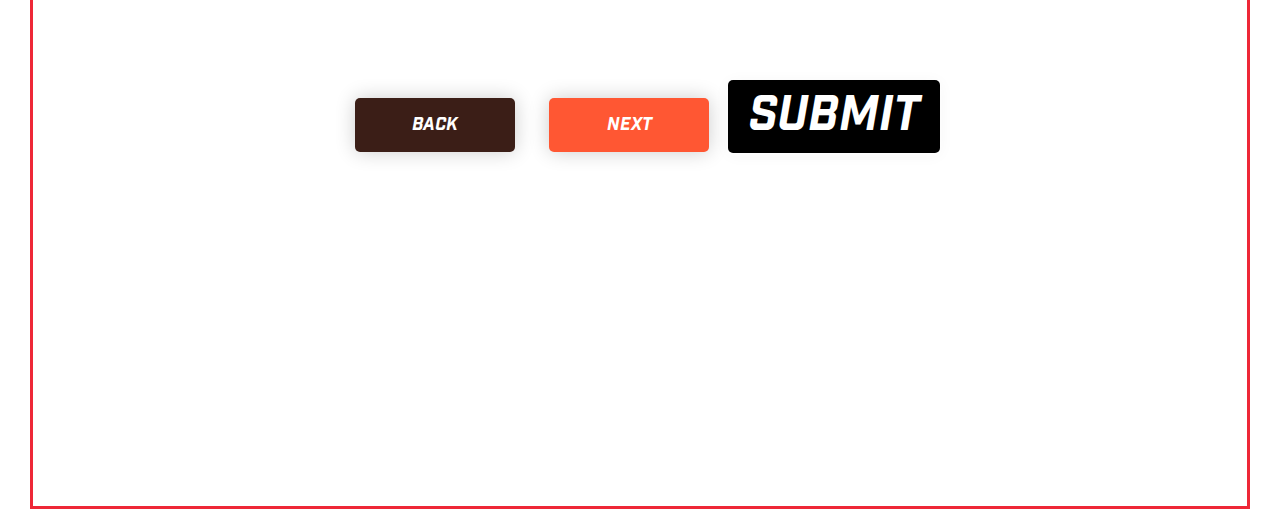
==== commit 14dd0f98: "text transformations" ====
--- a/matchScout/matchScout.html
+++ b/matchScout/matchScout.html
@@ -34,7 +34,7 @@
 
     <header class="header scroll-header" id="header">
         <nav class="nav container">
-            <a href="#" class="nav__logo"> Indomini </a>
+            <a href="#" class="nav__logo"> <span class="Indomini">Indomini</span> </a>
                 <div class="nav__menu" id= "nav-menu">
                     <ul class="nav__list">
                         <li class="nav__item">
@@ -74,7 +74,7 @@
 
                         <li class="nav__item">
                             <a href="#post" class="nav__link">
-                                <i class='bx bxs-ghost nav__icon' ></i>
+                                <i class='bx bxs-report nav__icon' ></i>
                                 <span class="nav__name">Post</span>
                             </a>
                         </li>
@@ -102,18 +102,14 @@
 
 
 
-            <header>
-                <h1 class="section__title" >Home</h1>
+            <header class="section__header">
+                <h1 class="section__title" >Info</h1>
                 <h2 id="teamNameP"></h2>
-                <p>Por favor, proporciona la siguiente información sobre el equipo de FRC en el pit.</p>
-        
-                <h3>Scout name</h3>
+                <p>Por favor, proporciona la siguiente información sobre el match.</p>
             </header>
 
             <label for="scoutNameInput">Scouter's name</label>
             <input type="text" id="scoutNameInput" name="scoutName" >
-
-            <h3>Info</h3>
 
                 <label for="matchNumberInput">Match Number</label>
                 <input type="number" id="matchNumberInput" name="matchNumberInput" >
@@ -152,9 +148,9 @@
             <header>
                 <h1 class="section__title">Pre-Match</h1>
                 <h2 id="teamNameP"></h2>
-                <p>Por favor, proporciona la siguiente información sobre el equipo de FRC en el pit.</p>
-        
-                <h3>Scout name</h3>
+                <p>Por favor, proporciona la siguiente información sobre la configuración inicial del juego.</p>
+        
+
             </header>
 
             <label class="sectionQuestion" for="hpPositionSelect">Position of their HP:</label>
@@ -218,7 +214,7 @@
 
             <header>
                 <h1 class="section__title">Auto</h1> 
-                <p>Por favor, proporciona la siguiente información sobre el equipo de FRC en el pit.</p>
+                <p>Por favor, proporciona la siguiente información sobre el equipo en Auto.</p>
             </header>
 
             <label class="sectionQuestion" for="leavesSelect">Do they leave starting zone?</label>
@@ -304,7 +300,7 @@
 
             <header>
                 <h1 class="section__title">Teleop</h1> 
-                <p>Por favor, proporciona la siguiente información sobre el equipo de FRC en el pit.</p>
+                <p>Por favor, proporciona la siguiente información sobre el equipo en Teleop.</p>
             </header>
 
             <label style="margin-top: 3rem" class="sectionQuestion" for="coopertitionBonusSelect">Did they make the coopertition bonus?</label>
@@ -434,7 +430,7 @@
 
             <header>
                 <h1 class="section__title">Endgame</h1> 
-                <p>Por favor, proporciona la siguiente información sobre el equipo de FRC en el pit.</p>
+                <p>Por favor, proporciona la siguiente información sobre el equipo en Endgame.</p>
             </header>
 
             <label class="sectionQuestion" for="offenseQuality">Offense quality?</label>
@@ -515,7 +511,7 @@
 
             <header>
                 <h1 class="section__title">Post-match</h1> 
-                <p>Por favor, proporciona la siguiente información sobre el equipo de FRC en el pit.</p>
+                <p>Por favor, proporciona la siguiente información sobre el equipo de FRC después del match.</p>
             </header>
 
             <label class="sectionQuestion" for="agility">Agility?</label>
--- a/matchScout/matchScout.css
+++ b/matchScout/matchScout.css
@@ -93,16 +93,8 @@
     display: inline;
     font-family: 'Inter', sans-serif;
 }
-
-input[type="text"] {
-    background-color:  #870c0c69;
-    border: 1px solid #a91717;
-    color: #ff0000;
-    width: 400px;
-    font-family: 'Inter', sans-serif;
-   
-}
-
+/*
+input[type="text"],
 input[type="number"] {
     background-color:  #870c0c69;
     border: 1px solid #a91717;
@@ -111,6 +103,20 @@
     font-family: 'Inter', sans-serif;
    
 }
+*/
+
+input[type="number"],
+input[type="text"] {
+    /*background-color:  #870c0c69;*/
+    /*border: 1px solid #a91717;*/
+    border: 2px solid #dd1212;
+    border-radius: 10px;
+    font-weight: 600;
+    /*color: #ff0000;*/
+    width: 10rem;
+    font-family: 'Inter', sans-serif;
+   
+}
 
 input[type="text"]::after {
     border: 1px solid #39a917 !important;
@@ -118,8 +124,8 @@
     
 }
 
-.section__title {
-    margin-top: 5rem;
+.section__header {
+    margin-bottom: 3rem;
 }
 
 #teamNameInput {
@@ -127,8 +133,13 @@
    display: none;
 }
 
+#teamNameP {
+    /*text-shadow: 4px 3px 0px #fff, 9px 8px 0px rgba(0,0,0,0.15);*/
+    text-shadow: 0 0 3px #FF0000;
+}
+
 #next-button, #back-button {
-    background-color: #ff5733;
+    background-color: grey;
     color: #fff;
     padding: 15px 20px;
     border: none;
@@ -158,16 +169,18 @@
     display: flex;
     flex-direction: row;
 }
+
 select {
     display: inline-block;
-    background-color: rgb(117, 13, 13);
-    color: #fff;
+    /*background-color: transparent;*/
+    /*rgb(117, 13, 13)*/
+    /*color: #fff;*/
     border: 2px solid #dd1212;
     border-radius: 10px;
     width: 15rem;
     height: 3rem;
     font-size: 1.5rem;
-    box-shadow:0 0 30px 4px rgba(0, 0, 0, 0.652);
+    /*box-shadow:0 0 30px 4px rgba(0, 0, 0, 0.652);*/
     margin: 10px;
 
 }
@@ -177,11 +190,10 @@
     height: 3.2rem;
     font-size: 1.7rem;
     display: inline-block;
-    background-color: rgb(117, 13, 13);
-    color: #fff;
+    /*background-color: rgb(117, 13, 13);*/
     border: 2px solid #dd1212;
     border-radius: 10px;
-    box-shadow:0 0 30px 4px rgba(0, 0, 0, 0.652);
+    /*box-shadow:0 0 30px 4px rgba(0, 0, 0, 0.652);*/
     margin: 10px;
 }
 
--- a/home/navbar.css
+++ b/home/navbar.css
@@ -58,6 +58,10 @@
     margin: auto;
     vertical-align: middle;
 
+}
+
+span.Indomini {
+    text-shadow: 3px 0 5px #FF0000;
 }
 
 .nav__menu {
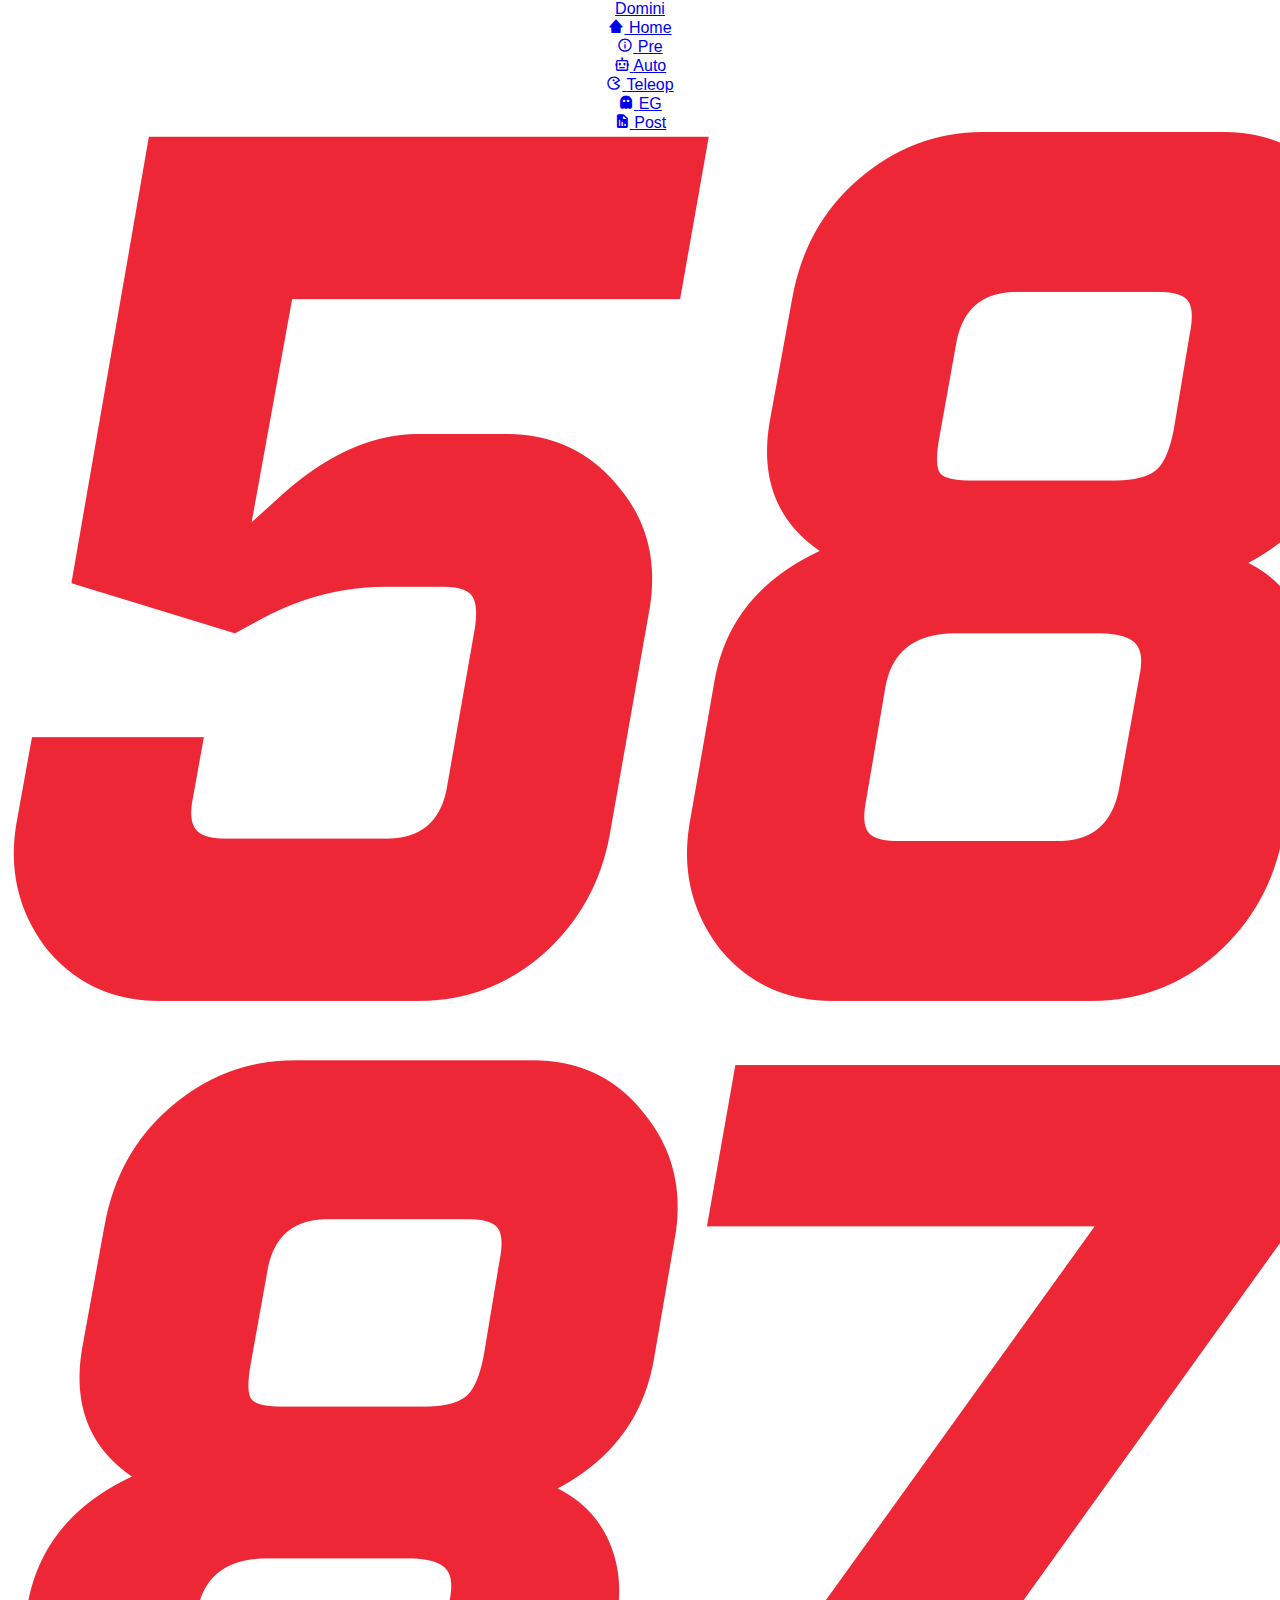
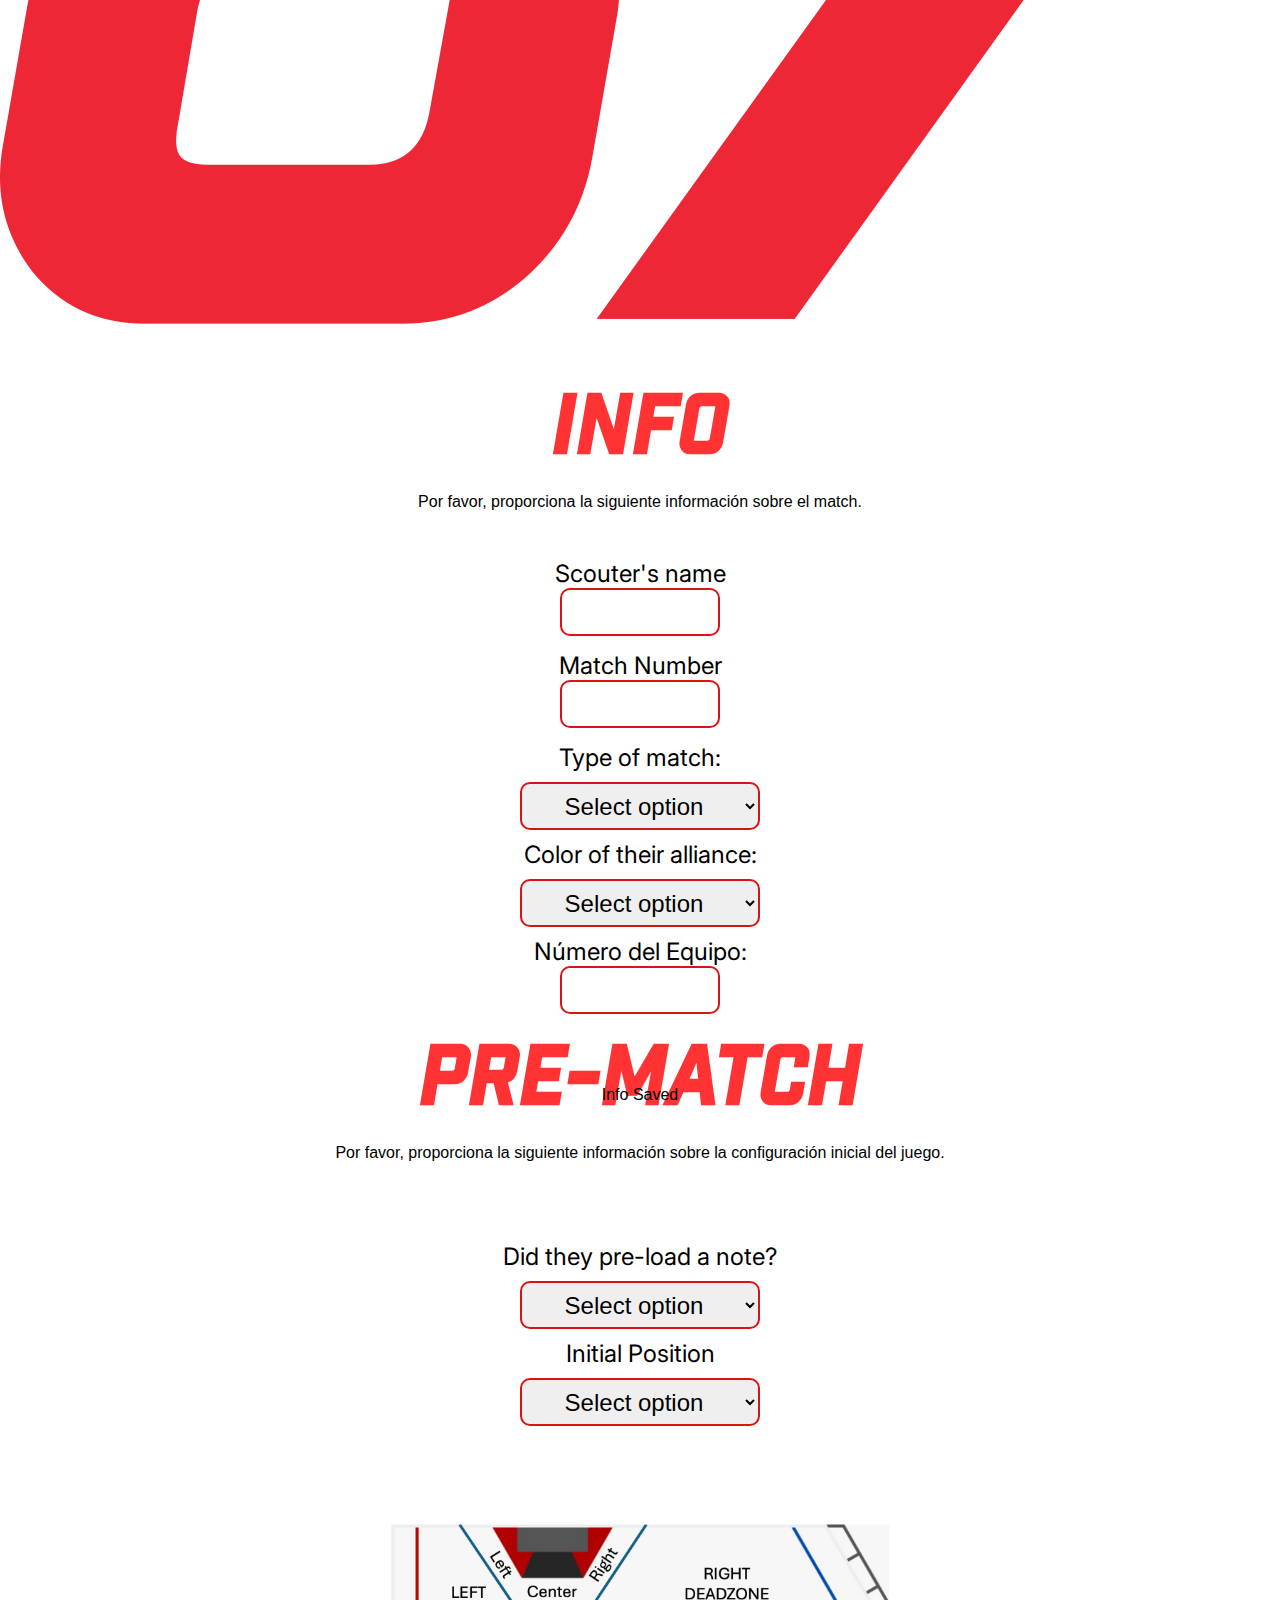
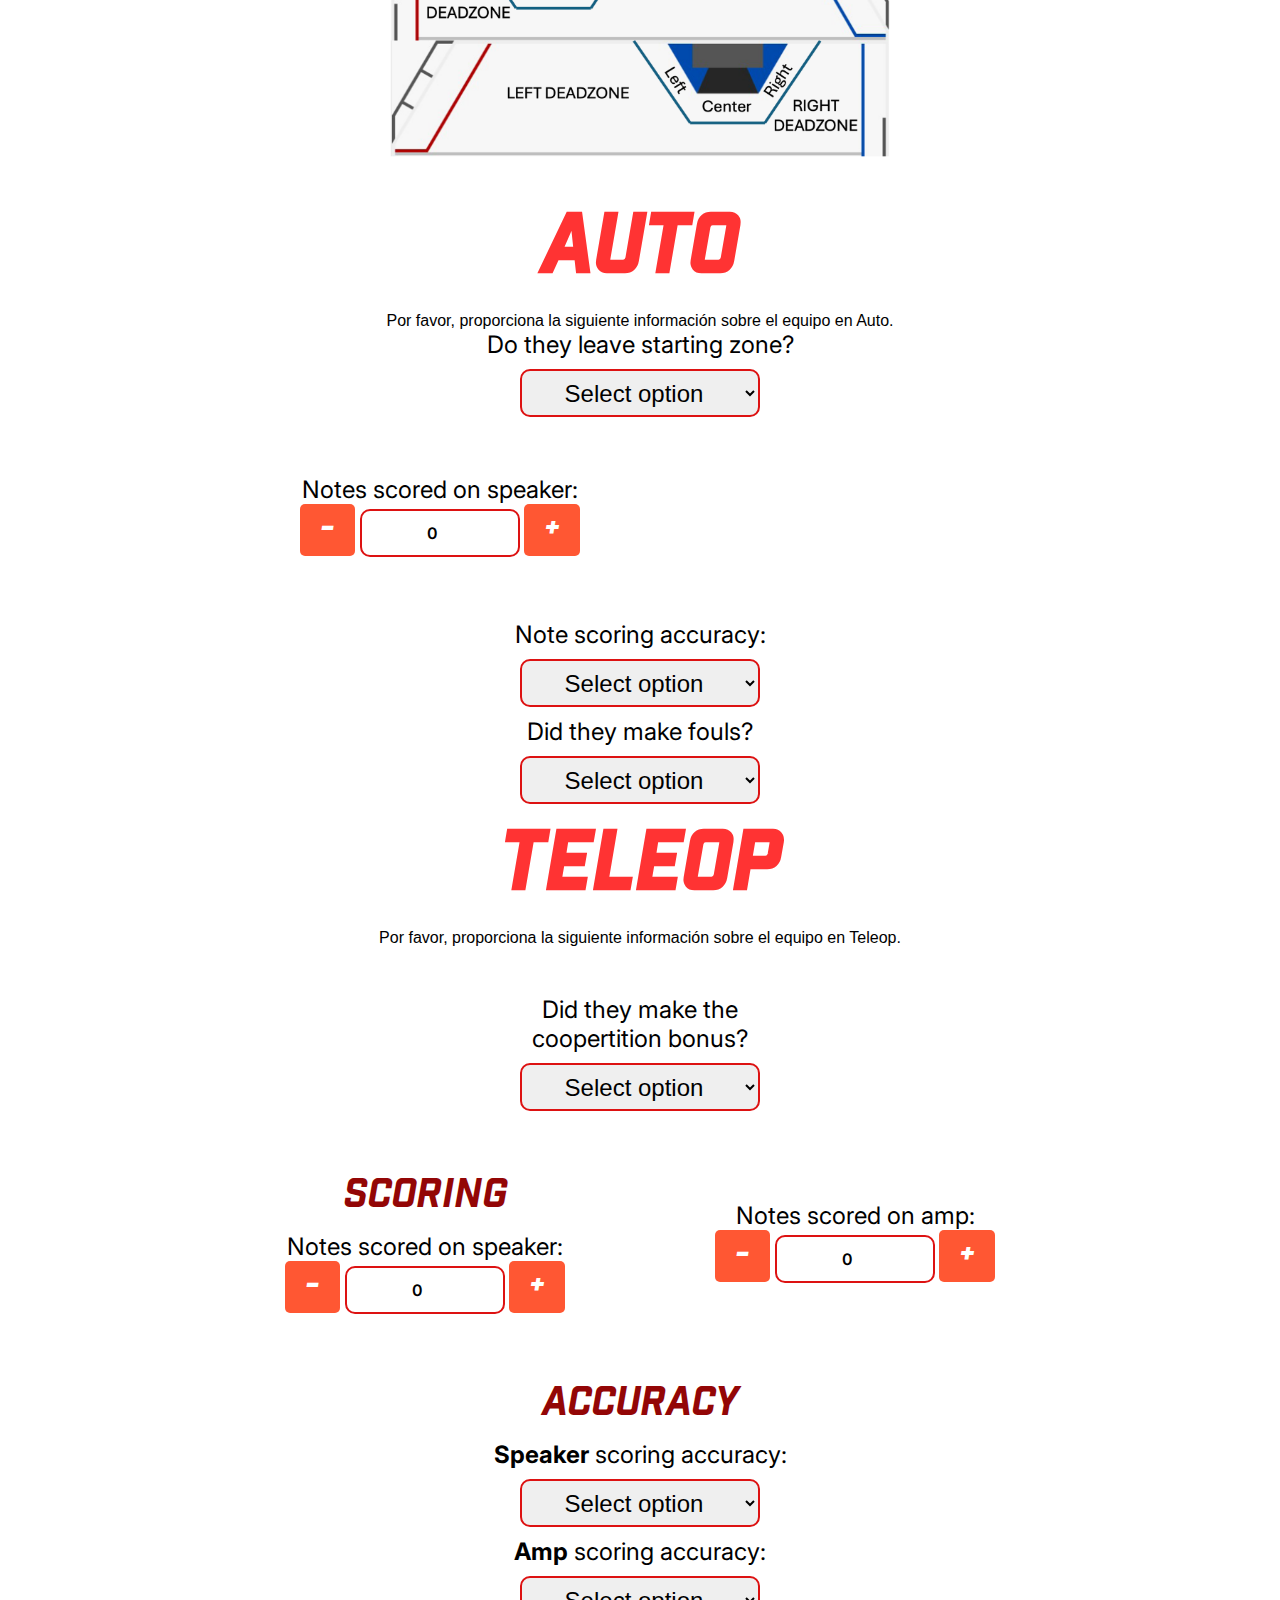
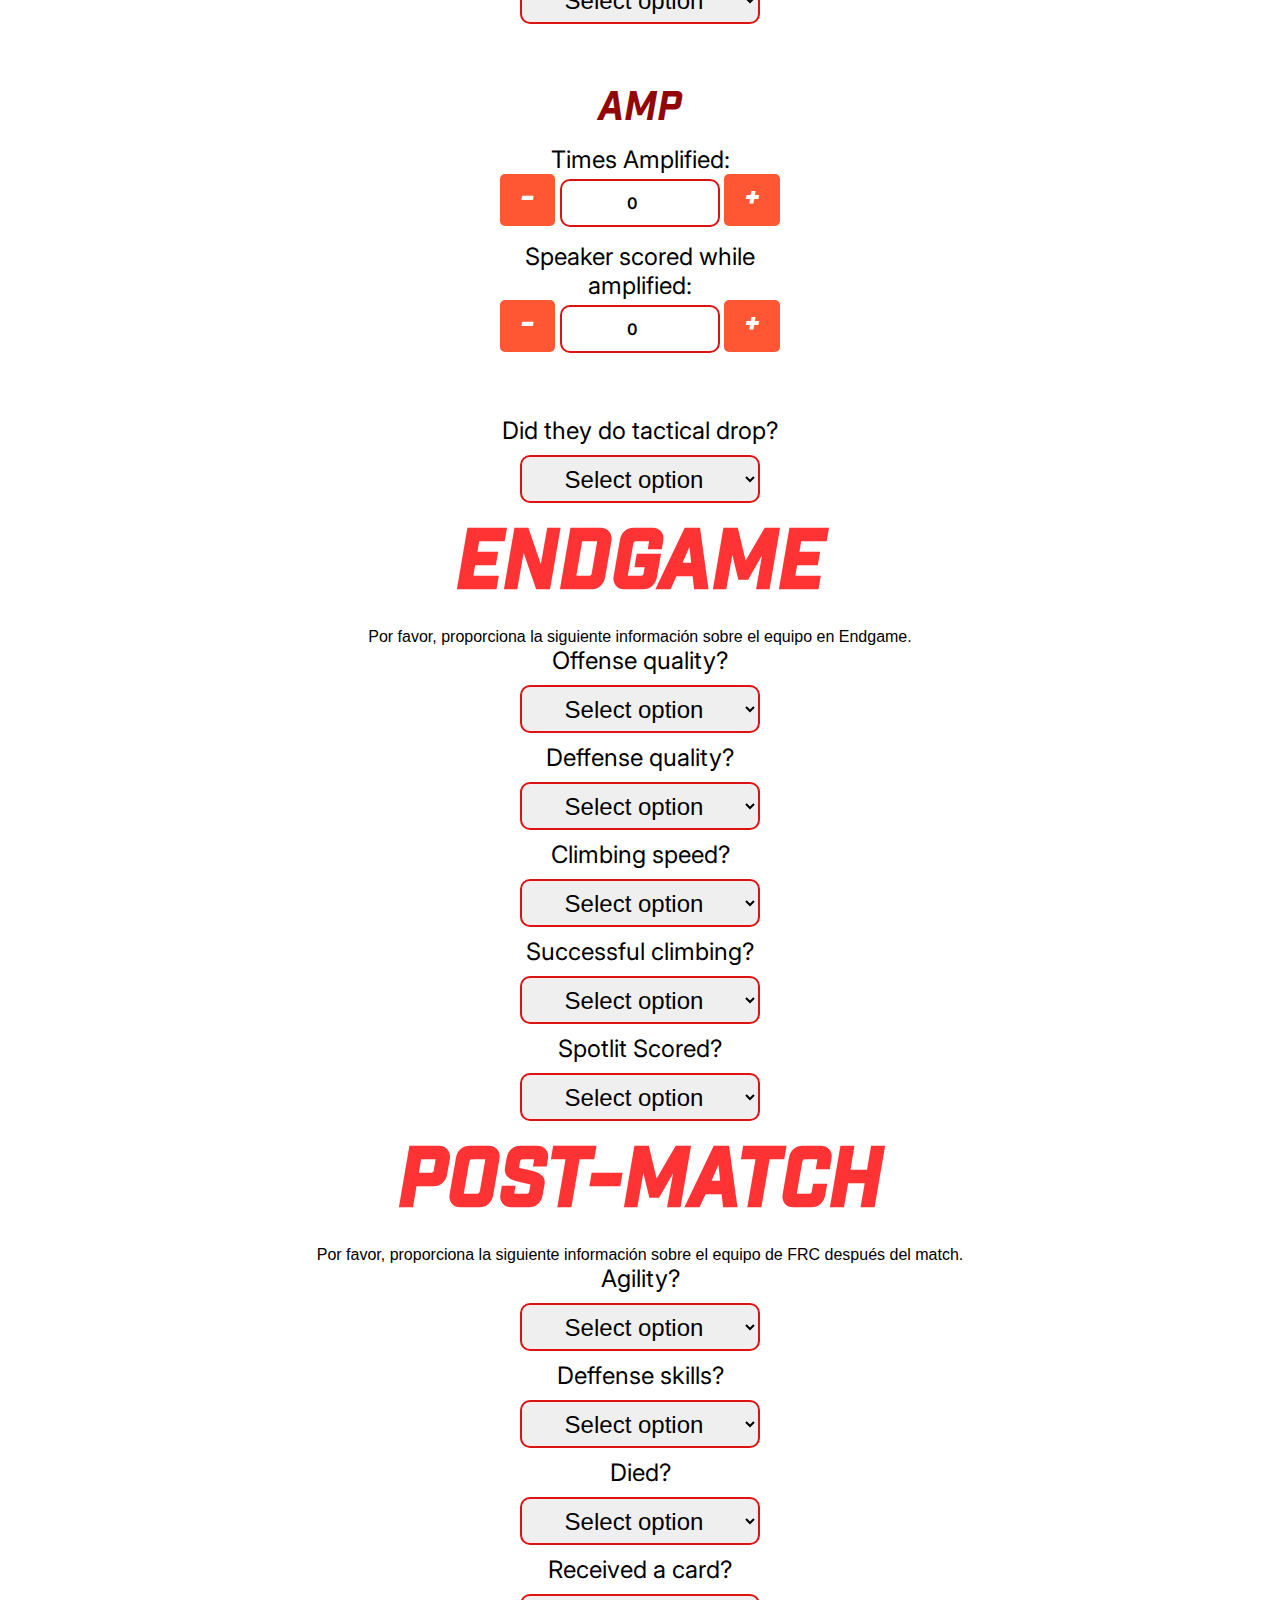
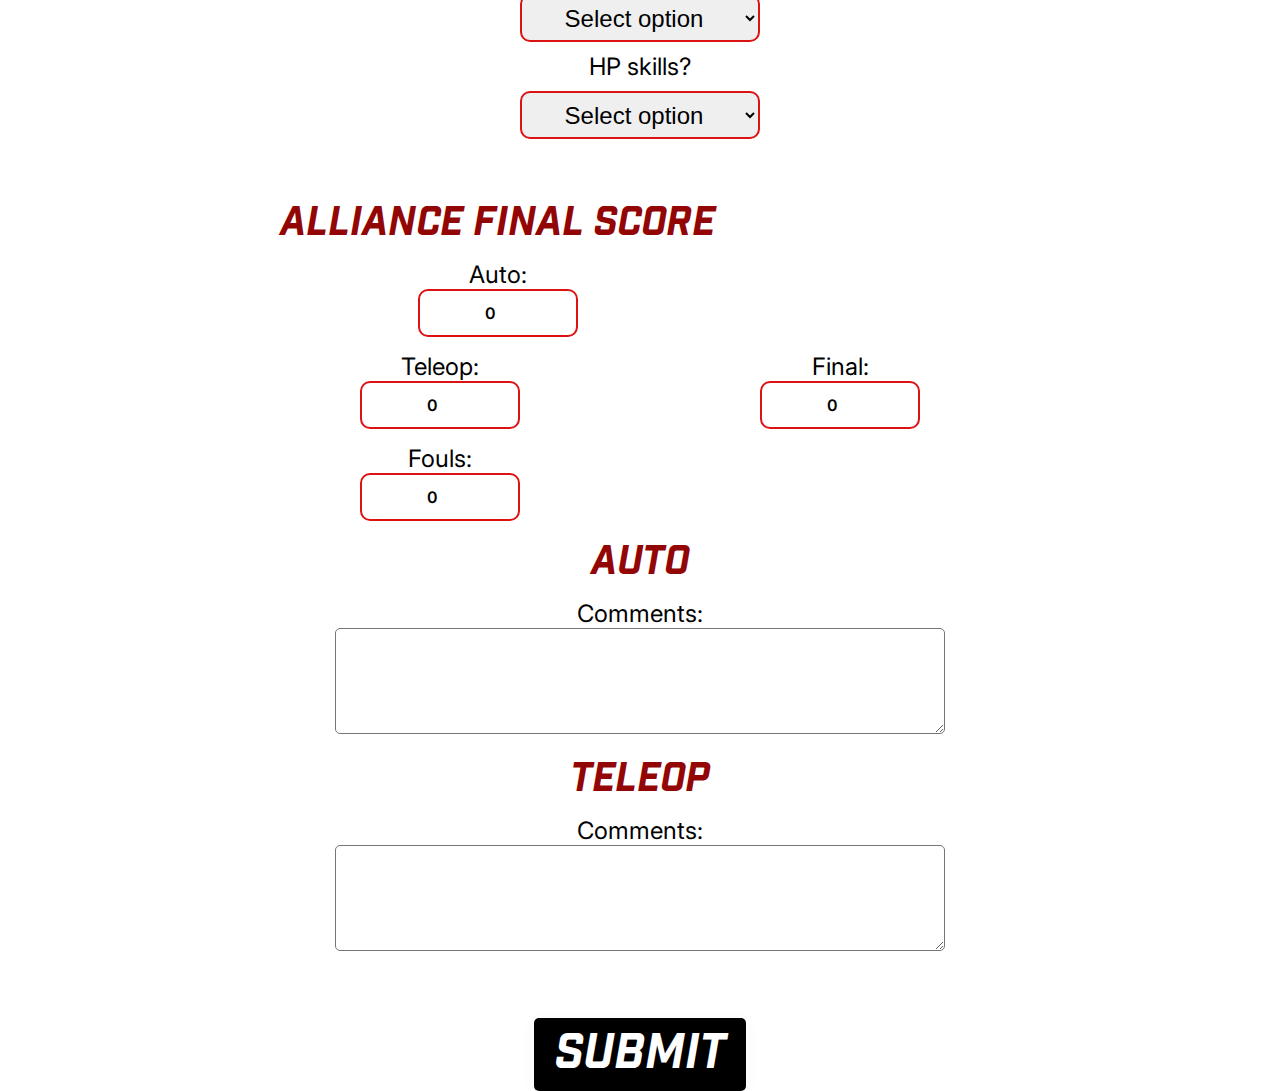
==== commit fed5a7ad: "final app hermosillo" ====
--- a/matchScout/matchScout.html
+++ b/matchScout/matchScout.html
@@ -6,7 +6,7 @@
     <link href="https://cdn.jsdelivr.net/npm/bootstrap@5.3.2/dist/css/bootstrap.min.css" rel="stylesheet" integrity="sha384-T3c6CoIi6uLrA9TneNEoa7RxnatzjcDSCmG1MXxSR1GAsXEV/Dwwykc2MPK8M2HN" crossorigin="anonymous">
 
     <link rel="stylesheet" href="/matchScout/matchScout.css">
-    <link href="/home/navbar.css" rel="stylesheet">
+    <link href="/matchScout/navbar.css" rel="stylesheet">
     <link rel="icon" type="image/x-icon" href="/globalResources/Engrane.png">
 
     <!-- BOXICONS -->
@@ -34,7 +34,7 @@
 
     <header class="header scroll-header" id="header">
         <nav class="nav container">
-            <a href="#" class="nav__logo"> <span class="Indomini">Indomini</span> </a>
+            <a href="#" class="nav__logo"> <span class="Indomini">Domini</span> </a>
                 <div class="nav__menu" id= "nav-menu">
                     <ul class="nav__list">
                         <li class="nav__item">
@@ -82,7 +82,7 @@
 
                 </div>
                  <!--====== IMP LOGO =======-->
-                 <img src="/globalResources/5887_trans.png" alt="imp-logo" class="nav__img">
+                 <a href="/index.html"><img src="/globalResources/5887_trans.png" alt="imp-logo" class="nav__img"></a>
         </nav>
 
     </header>
@@ -145,7 +145,7 @@
 
         <div id="prematchSection" class="section-container">
 
-            <header>
+            <header style="margin-bottom: 5rem;">
                 <h1 class="section__title">Pre-Match</h1>
                 <h2 id="teamNameP"></h2>
                 <p>Por favor, proporciona la siguiente información sobre la configuración inicial del juego.</p>
@@ -153,6 +153,7 @@
 
             </header>
 
+            <!--
             <label class="sectionQuestion" for="hpPositionSelect">Position of their HP:</label>
                 <select type="select" class="sectionQuestion" name="hpPositionSelect" id="hpPositionSelect" required>
 
@@ -161,7 +162,8 @@
                         <option value="SOURCE">Source</option>
                     
                     </select>
-
+            -->
+            <!--
             <label class="sectionQuestion" for="presentSelect">Did they show to their match?</label>
                 <select type="select" class="sectionQuestion" name="presentSelect" id="presentSelect" required>
 
@@ -169,8 +171,8 @@
                         <option value="1">Yes</option>
                         <option value="0">No</option>
                     
-                    </select>
-
+                    </select>  
+            -->
             <label class="sectionQuestion" for="preloadedNote">Did they pre-load a note?</label>
                     <select type="select" class="sectionQuestion" name="preloadedNote" id="preloadedNote" required>
         
@@ -185,7 +187,7 @@
 
             
 
-                <select type="select" class="sectionQuestion" name="initialPosition" id="initialPosition" required>
+                <select type="select" class="sectionQuestion" name="initialPosition" id="initialPosition" required style="margin-bottom: 5rem;">
 
                         <option >Select option</option>
                         <option value="Subwoofer Left">Subwoofer Left</option>
@@ -235,14 +237,15 @@
                         <button type="button" class="sumButton">+</button>
                     </div>
 
-                    
+                    <!--
                     <div class="container-field">
                         <label for="autoNotesFailedOnSpeaker">Notes failed on speaker:</label>   
                         <button type="button" class="restButton">-</button>
                             <input type="number" id="autoNotesFailedOnSpeaker" name="autoNotesFailedOnSpeaker" min="0" value="0">
                         <button type="button" class="sumButton">+</button>
                     </div>
-
+                    -->
+                    <!--
                     <div class="container-field">
                         <label for="autoNotesScoredOnAmp">Notes scored on amp:</label>   
                         <button type="button" class="restButton">-</button>
@@ -256,9 +259,21 @@
                             <input type="number" id="autoNotesFailedOnAmp" name="autoNotesFailedOnAmp" min="0" value="0">
                         <button type="button" class="sumButton">+</button>
                     </div> 
-                    
+                -->
                 </div>  
-
+                
+                <label class="sectionQuestion" for="autoIntakesFromSelect">Note scoring accuracy:</label>
+                    <select type="select" class="sectionQuestion" name="autoIntakesFromSelect" id="autoIntakesFromSelect" required>
+
+                            <option >Select option</option>
+                            <option value="1">Perfect</option>
+                            <option value="0.5">Average</option>
+                            <option value="0">Null</option>
+                        
+
+                        
+                        </select>
+                <!--
                 <label class="sectionQuestion" for="autoIntakesFromSelect">Where do they intake from:</label>
                     <select type="select" class="sectionQuestion" name="autoIntakesFromSelect" id="autoIntakesFromSelect" required>
 
@@ -270,7 +285,8 @@
 
                         
                         </select>
-
+                -->
+                <!--
                 <label class="sectionQuestion" for="autoCrossesCenterLineSelect">Do they cross the center line?</label>
                     <select type="select" class="sectionQuestion" name="autoCrossesCenterLineSelect" id="autoCrossesCenterLineSelect" required>
 
@@ -280,6 +296,7 @@
 
                         
                         </select>
+                -->
                 
                 <label class="sectionQuestion" for="foulsOnAutoSelect">Did they make fouls?</label>
                     <select type="select" class="sectionQuestion" name="foulsOnAutoSelect" id="foulsOnAutoSelect" required>
@@ -315,13 +332,16 @@
 
             <div id="teleopOnSpeaker">
 
+               
+
                <div class="container-field">
+                <h3> Scoring </h3>
                     <label for="teleopNotesScoredOnSpeaker">Notes scored on speaker:</label>   
                     <button type="button" class="restButton" id="restButton1" >-</button>
                     <input type="number" id="teleopNotesScoredOnSpeaker" name="teleopNotesScoredOnSpeaker" min="0" value="0" >
                     <button type="button" class="sumButton">+</button>
                </div>
-                
+                <!--
                <div class="container-field">
                     <label for="teleopNotesFailedOnSpeaker">Notes failed on speaker:</label>   
                     <button type="button" class="restButton">-</button>
@@ -329,7 +349,7 @@
                     <button type="button" class="sumButton">+</button>
         
                </div>
-
+               -->
                <div class="container-field">
                     <label for="teleopNotesScoredOnAmp">Notes scored on amp:</label>   
                     <button type="button" class="restButton">-</button>
@@ -337,6 +357,7 @@
                     <button type="button" class="sumButton">+</button>
                 </div>
 
+                <!--
                 <div class="container-field">
                     <label for="teleopNotesFailedOnAmp">Notes failed on amp:</label>   
                     <button type="button" class="restButton">-</button>
@@ -344,10 +365,34 @@
                     <button type="button" class="sumButton">+</button>
             
                 </div>
-            
+                -->
             </div>
-                
-                
+            <!-- ======================================= ADDITION: SCORING ACCURACY ===============================================-->
+            <h3> Accuracy </h3>
+            <label class="sectionQuestion" for="autoSpeakerScoringAccuracy"><span style="font-weight: bold;">Speaker</span> scoring accuracy:</label>
+                    <select type="select" class="sectionQuestion" name="autoSpeakerScoringAccuracy" id="autoSpeakerScoringAccuracy" required>
+
+                            <option >Select option</option>
+                            <option value="1">Perfect</option>
+                            <option value="0.5">Average</option>
+                            <option value="0">Null</option>
+                        
+
+                        
+                    </select>
+            
+            <label class="sectionQuestion" for="autoAmpScoringAccuracy"><span style="font-weight: bold;">Amp</span> scoring accuracy:</label>
+                    <select type="select" class="sectionQuestion" name="autoAmpScoringAccuracy" id="autoAmpScoringAccuracy" required>
+
+                            <option >Select option</option>
+                            <option value="1">Perfect</option>
+                            <option value="0.5">Average</option>
+                            <option value="0">Null</option>
+                        
+
+                        
+                    </select>
+            <!--
             <label class="sectionQuestion" for="teleopIntakesFromSelect">Where do they intake from?</label>
                 <select type="select" class="sectionQuestion" name="teleopIntakesFromSelect" id="teleopIntakesFromSelect" required>
 
@@ -358,7 +403,8 @@
                         <option value="NONE">Floor</option>
 
                     </select>
-            
+            -->
+            <!--
             <div class="note-container">
                 <div class="container-field">
                     <label for="intakesFailedTeleop">Notes failed to intake:</label>   
@@ -366,10 +412,14 @@
                         <input type="number" id="intakesFailedTeleop" name="intakesFailedTeleop" min="0" value="0">
                     <button type="button" class="sumButton">+</button>
                 </div>  
-                
+            -->
+           
+
+            <div class="teleopOnSpeaker" style="margin: 3rem 0">
+                <h3> Amp </h3>
                 <div class="container-field">
                     <div class="text-wrap">
-                        <label for="timesAmplified">How many times did they amplify:</label>   
+                        <label for="timesAmplified">Times Amplified:</label>   
                     </div>
 
                 
@@ -379,12 +429,14 @@
                 </div>
         
                 <div class="container-field">
-                    <label for="notesScoredOnAmplfy">How many notes did they scored while amplified:</label>   
+                    <label for="notesScoredOnAmplfy">Speaker scored while amplified:</label>   
                     <button type="button" class="restButton">-</button>
                         <input type="number" id="notesScoredOnAmplfy" name="notesScoredOnAmplfy" min="0" value="0">
                     <button type="button" class="sumButton">+</button>
 
                 </div>
+
+                <!--
                 <div class="container-field">
                     <label for="notesFailedOnAmplfy">How many notes did they failed while amplified:</label>   
                     <button type="button" class="restButton">-</button>
@@ -392,8 +444,10 @@
                     <button type="button" class="sumButton">+</button>
 
                 </div>
+                -->
             </div>
                 
+            <!--
                 <label class="sectionQuestion" for="scoredWhileMovingSelect">Can they score while moving?</label>
                     <select type="select" class="sectionQuestion" name="scoredWhileMovingSelect" id="scoredWhileMovingSelect" required>
     
@@ -402,7 +456,7 @@
                             <option value="1">Yes</option>
     
                         </select>
-           
+            -->
 
                 
 
@@ -414,11 +468,14 @@
                             <option value="1">Yes</option>
     
                         </select>
-
+                
+                <!--
                 <label style="margin-top: 3rem" for="foulsTeleop">How many fouls did they do?:</label>   
                     <button type="button" class="restButton">-</button>
                         <input type="number" id="foulsTeleop" name="foulsTeleop" min="0" value="0">
                     <button type="button" class="sumButton">+</button>
+
+                -->
         </div>
 
     </section>
@@ -426,7 +483,7 @@
     <section class="container section section__height" id="endgame">
 
            <!-- ENDGAME SECTION --> 
-        <div class="section-container" id="endgameSection" style="display: none;">
+        <div class="section-container" id="endgameSection" >
 
             <header>
                 <h1 class="section__title">Endgame</h1> 
@@ -484,7 +541,7 @@
                             <option value="0">No</option>
                             
                     </select>
-
+            <!--
             <label class="sectionQuestion" for="attemptedDefense">Attempted Defense?</label>
                     <select type="select" class="sectionQuestion" name="attemptedDefense" id="attemptedDefense" required>
             
@@ -493,12 +550,13 @@
                             <option value="0">No</option>
                             
                     </select>
-            
+            -->
+            <!--
             <label for="numberFouls">Number of fouls:</label>   
                     <button type="button" class="restButton" id="restButton1" >-</button>
                         <input type="number" id="numberFouls" name="numberFouls" min="0" value="0">
                     <button type="button" class="sumButton">+</button>
-            
+            -->
 
         </div> <!-- ENDGAME SECTION ENDS -->
 
@@ -543,7 +601,8 @@
                         <option value="0">No</option>
                             
                 </select>
-
+            
+            <!--
             <label class="sectionQuestion" for="tiltedOver">Tilted Over?</label>
                 <select type="select" class="sectionQuestion" name="tiltedOver" id="tiltedOver" required>
             
@@ -552,7 +611,7 @@
                             <option value="0">No</option>
                             
                 </select>
-
+            -->
             <label class="sectionQuestion" for="cardRecived">Received a card?</label>
                 <select type="select" class="sectionQuestion" name="cardRecived" id="cardRecived" required>
 
@@ -578,57 +637,74 @@
                     
                     <div class="container-field">
                         
+                        <h3 style="margin-top: 3rem;">Alliance Final Score</h3>
+                        <!--
                         <div class="final-score" > 
                             <label for="finalScores" class="final-score">Final Score</label>  
                         </div>
-                        
+                        -->
                         <label for="finalAutoScore">Auto:</label>   
-                            <button type="button" class="restButton" id="restButton1" >-</button>
+                            
                                 <input type="number" id="finalAutoScore" name="finalAutoScore" min="0" value="0">
-                            <button type="button" class="sumButton">+</button>
+                            
         
                     </div>
                     
                     <div class="container-field">
                         <label for="finalTeleopScore">Teleop:</label>   
-                            <button type="button" class="restButton" id="restButton1" >-</button>
+                            
                                 <input type="number" id="finalTeleopScore" name="finalTeleopScore" min="0" value="0">
-                            <button type="button" class="sumButton">+</button>
+                            
                     </div>
                     
                     <div class="container-field">
-                        <label for="finalScore">Final:</label>   
-                            <button type="button" class="restButton" id="restButton1" >-</button>
-                                <input type="number" id="finalScore" name="finalScore" min="0" value="0">
-                            <button type="button" class="sumButton">+</button>
+                        <label for="finalScore">Final:</label>  
+                            <!----> 
+                            
+                            <input type="number" id="finalScore" name="finalScore" min="0" value="0">
+                            
                     </div>
                     
                     <div class="container-field">
-                        <label for="foulPoint">Fouls:</label>   
+                        <label for="foulPoint">Fouls:</label> 
+                            <!--
                             <button type="button" class="restButton" id="restButton1" >-</button>
                                 <input type="number" id="foulPoint" name="foulPoint" min="0" value="0">
                             <button type="button" class="sumButton">+</button>
+                            -->  
+                            <input type="number" id="restButton1" name="foulPoint"  min="0" value="0">
+                            
                     </div>
                     
                 </div>
-
-            <label for="finalComments">Comments:</label>
-                <textarea id="finalComments" name="finalComments" rows="4" cols="50"></textarea>
+            
+                <h3> AUTO </h3>
+                <label for="finalComments">Comments:</label>
+                <textarea id="finalComments" name="finalAutoComments" rows="4" cols="50"></textarea>
+
+                <h3> TELEOP </h3>
+                <label for="finalComments">Comments:</label>
+                    <textarea id="finalComments" name="finalTeleopComments" rows="4" cols="50"></textarea>
+
+                
 
         </div> <!-- POST-MATCH SECTION ENDS --> 
 
     
     </section>
-   
-
-
-     
+
+
+    
    <div class="section section__height">
+    <input type="submit" class="submitButton">
+    <!--
     <button id="back-button" type="button">Back</button>
     <button id="next-button" type="button">Next</button> 
-    <input type="submit" class="submitButton">
+    -->
     
    </div> 
+   
+   
     
 </form>
     
@@ -649,4 +725,4 @@
 <script src=”https://maxcdn.bootstrapcdn.com/bootstrap/4.0.0/js/bootstrap.min.js” integrity=”sha384-JZR6Spejh4U02d8jOt6vLEHfe/JQGiRRSQQxSfFWpi1MquVdAyjUar5+76PVCmYl” crossorigin=”anonymous”></script>
 <script src="/matchScout/js/main.js"></script>
 </body>
-</html>
+</html>--- a/matchScout/matchScout.css
+++ b/matchScout/matchScout.css
@@ -22,8 +22,9 @@
     background-color: white;
     text-align: center;
     margin:var(--header-height) 0 0 0;
-}
-
+    
+}
+    
 h1 {
     color: #ff3333;
     text-transform: uppercase;
@@ -239,6 +240,15 @@
     text-transform: uppercase;
     transition: background-color 300ms ease-out, transform 300ms ease-out;
 }
+
+input[type="submit"]:active{
+    background-color: rgb(148, 4, 4);
+    color: #000000;
+    font-size: 2rem;
+    height: 4rem;
+
+}
+
 .counters {
     display: flex;
     align-items: center;
@@ -287,6 +297,17 @@
     margin-top: 3rem;
 }
 
+div#teleopOnAmp {
+    display: flex;
+    align-items: center;
+    justify-content: space-between;
+    flex-wrap: wrap;
+    max-width: 750px;
+    text-align: center;
+    margin: auto;
+    margin-bottom: 3rem;
+    margin-top: 3rem;
+}
 .note-container {
     display: flex;
     align-items: center;
@@ -330,4 +351,3 @@
     }
 
 }
-
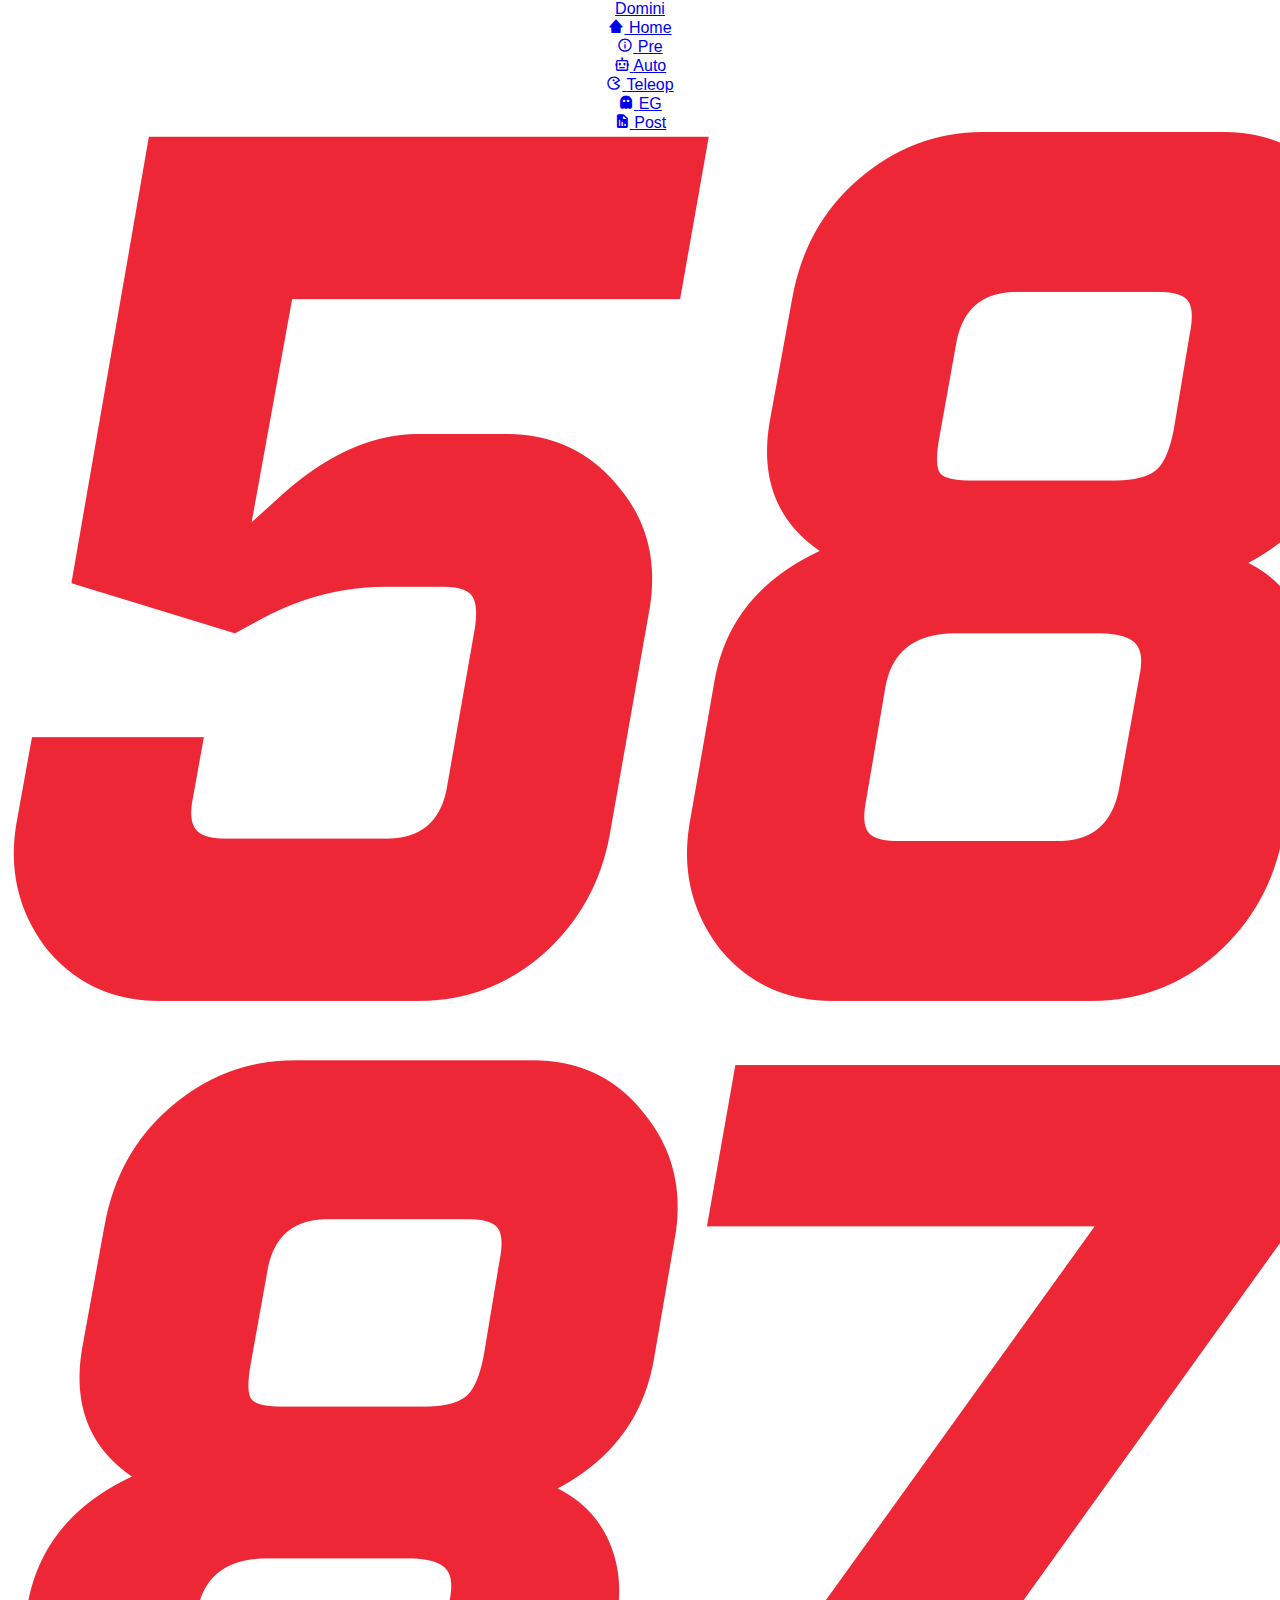
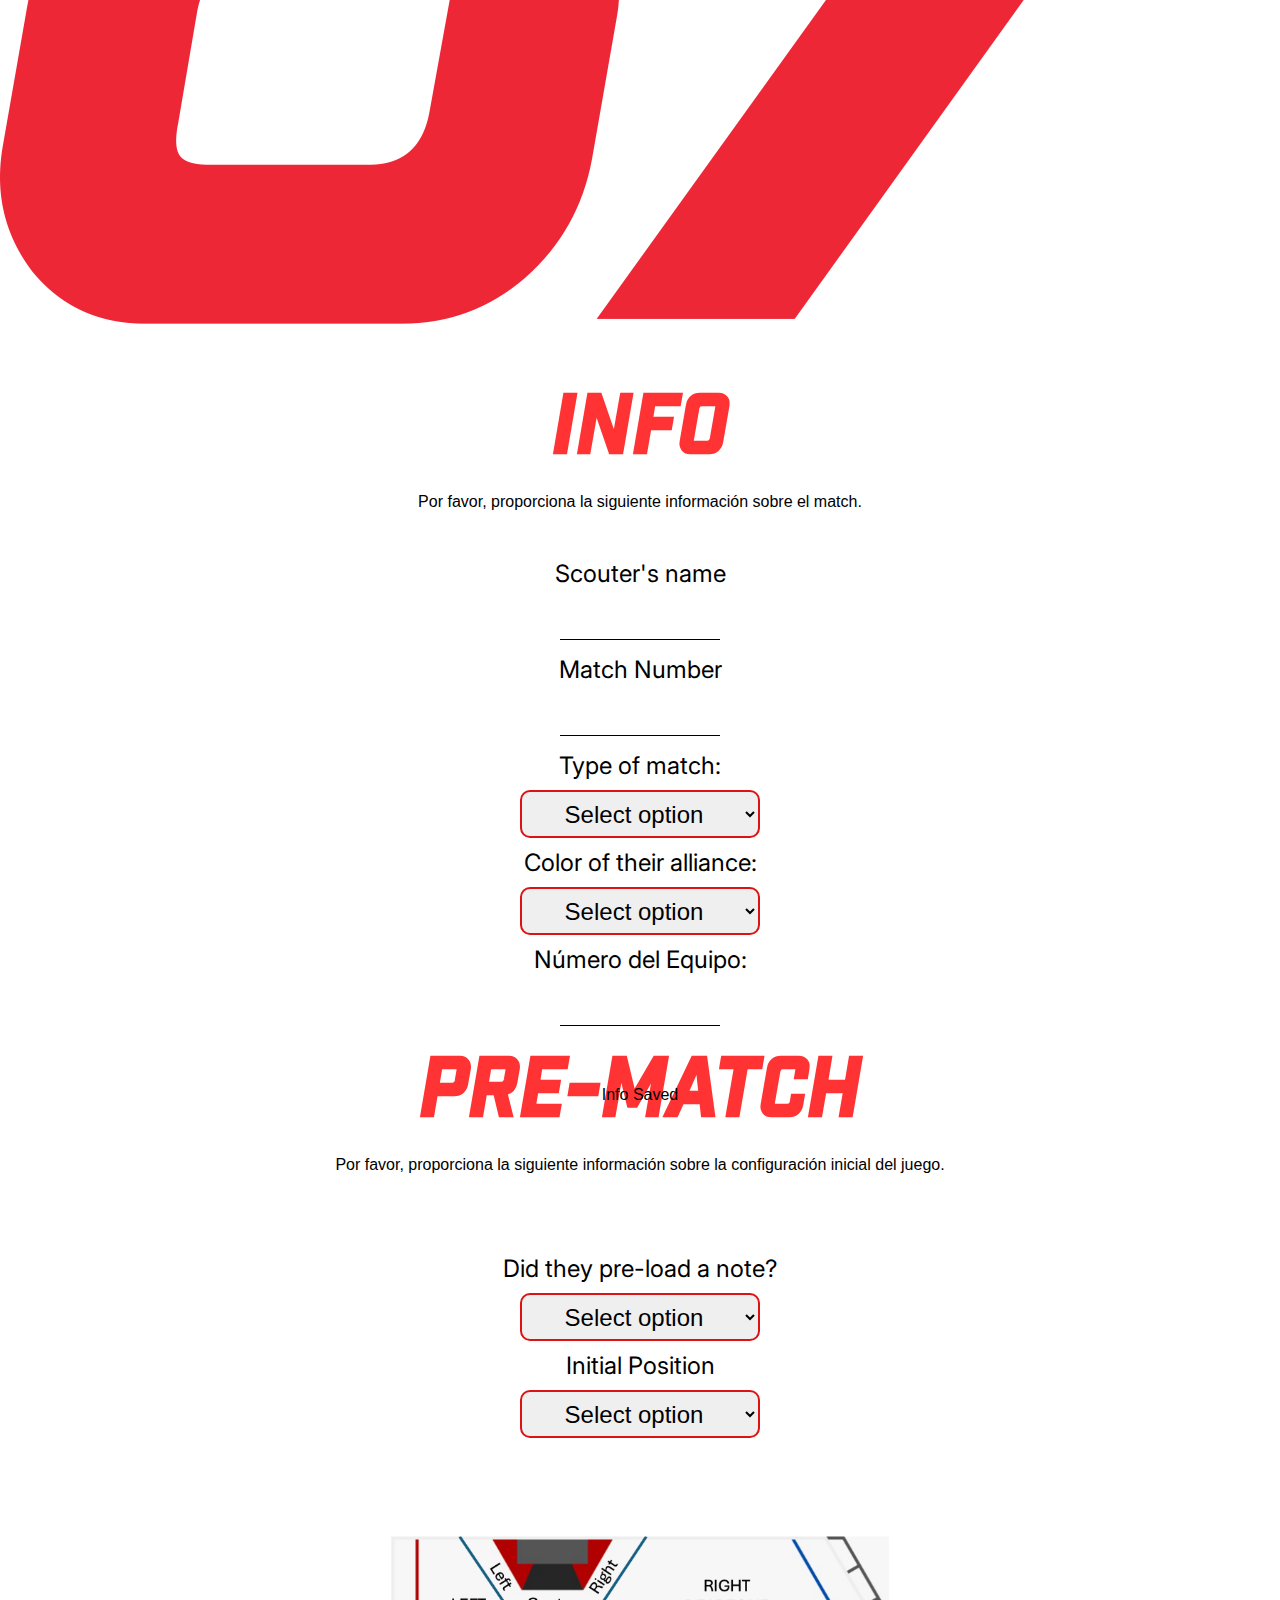
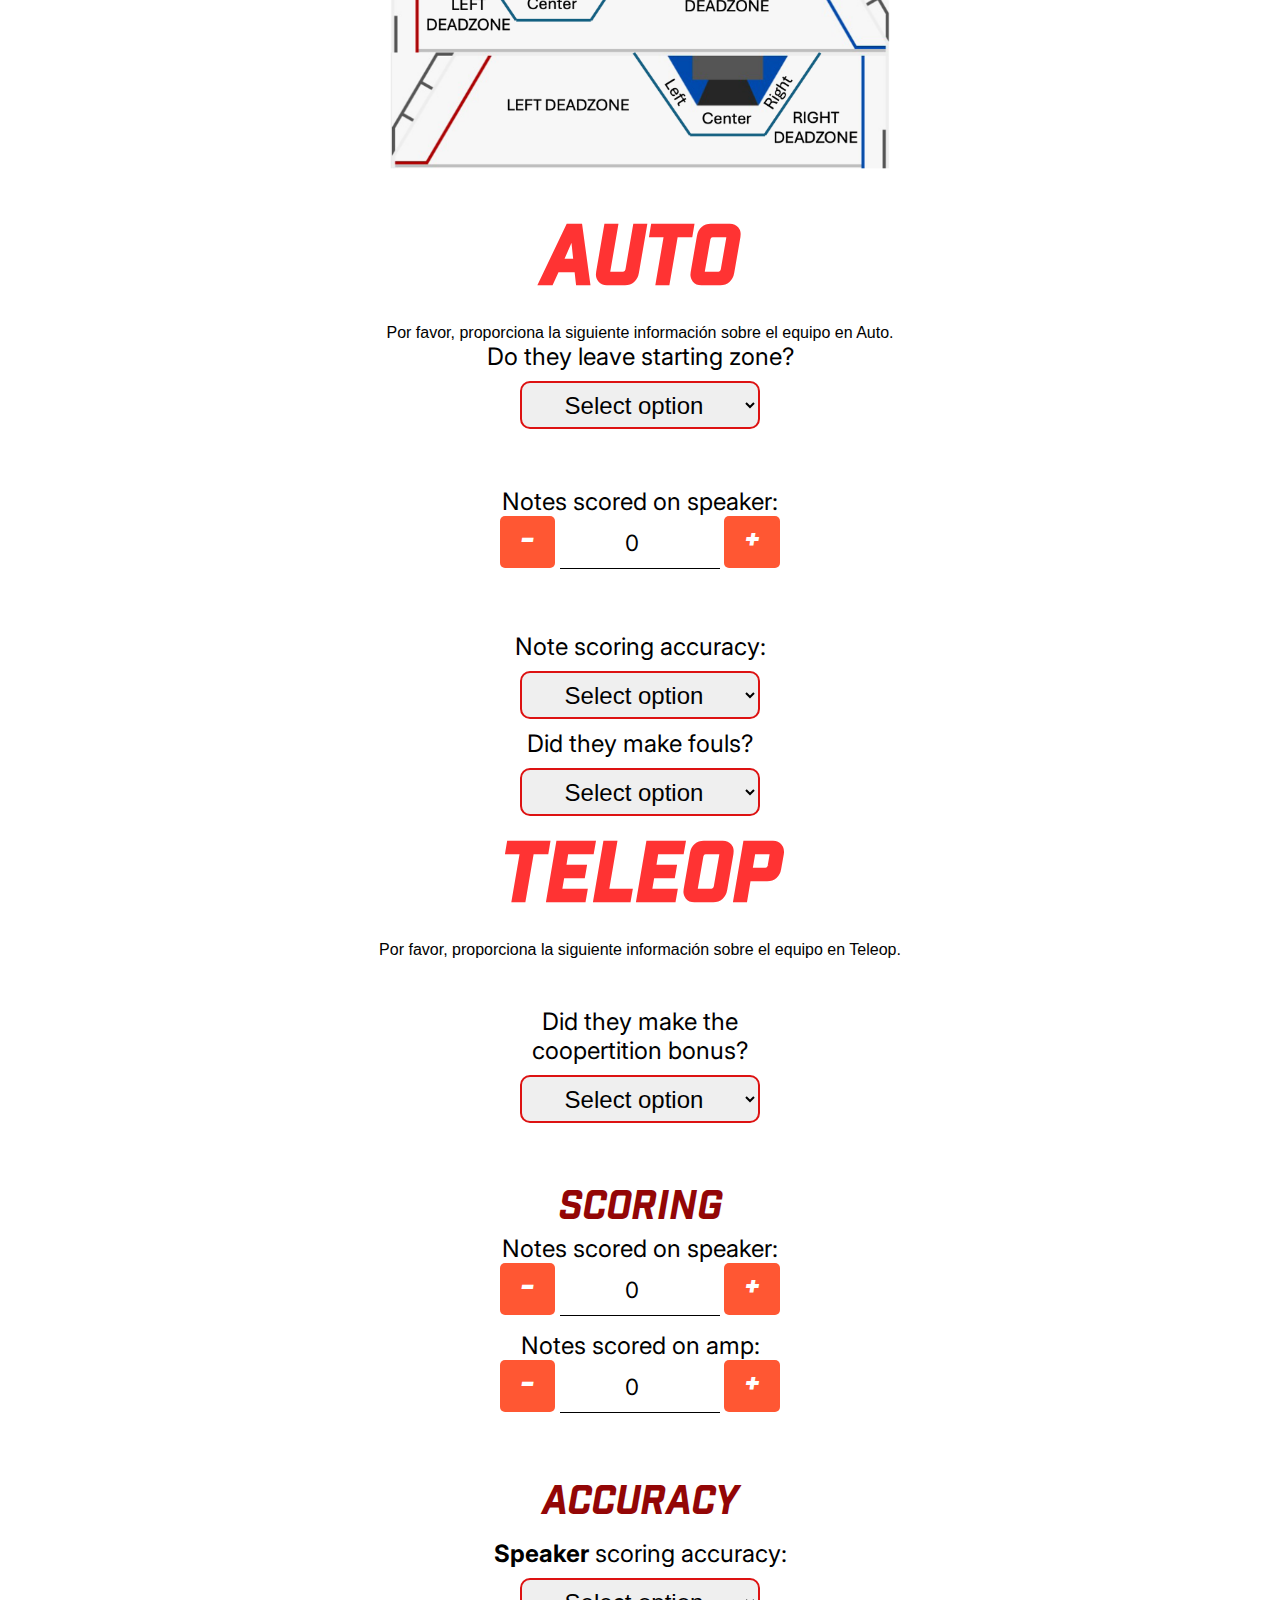
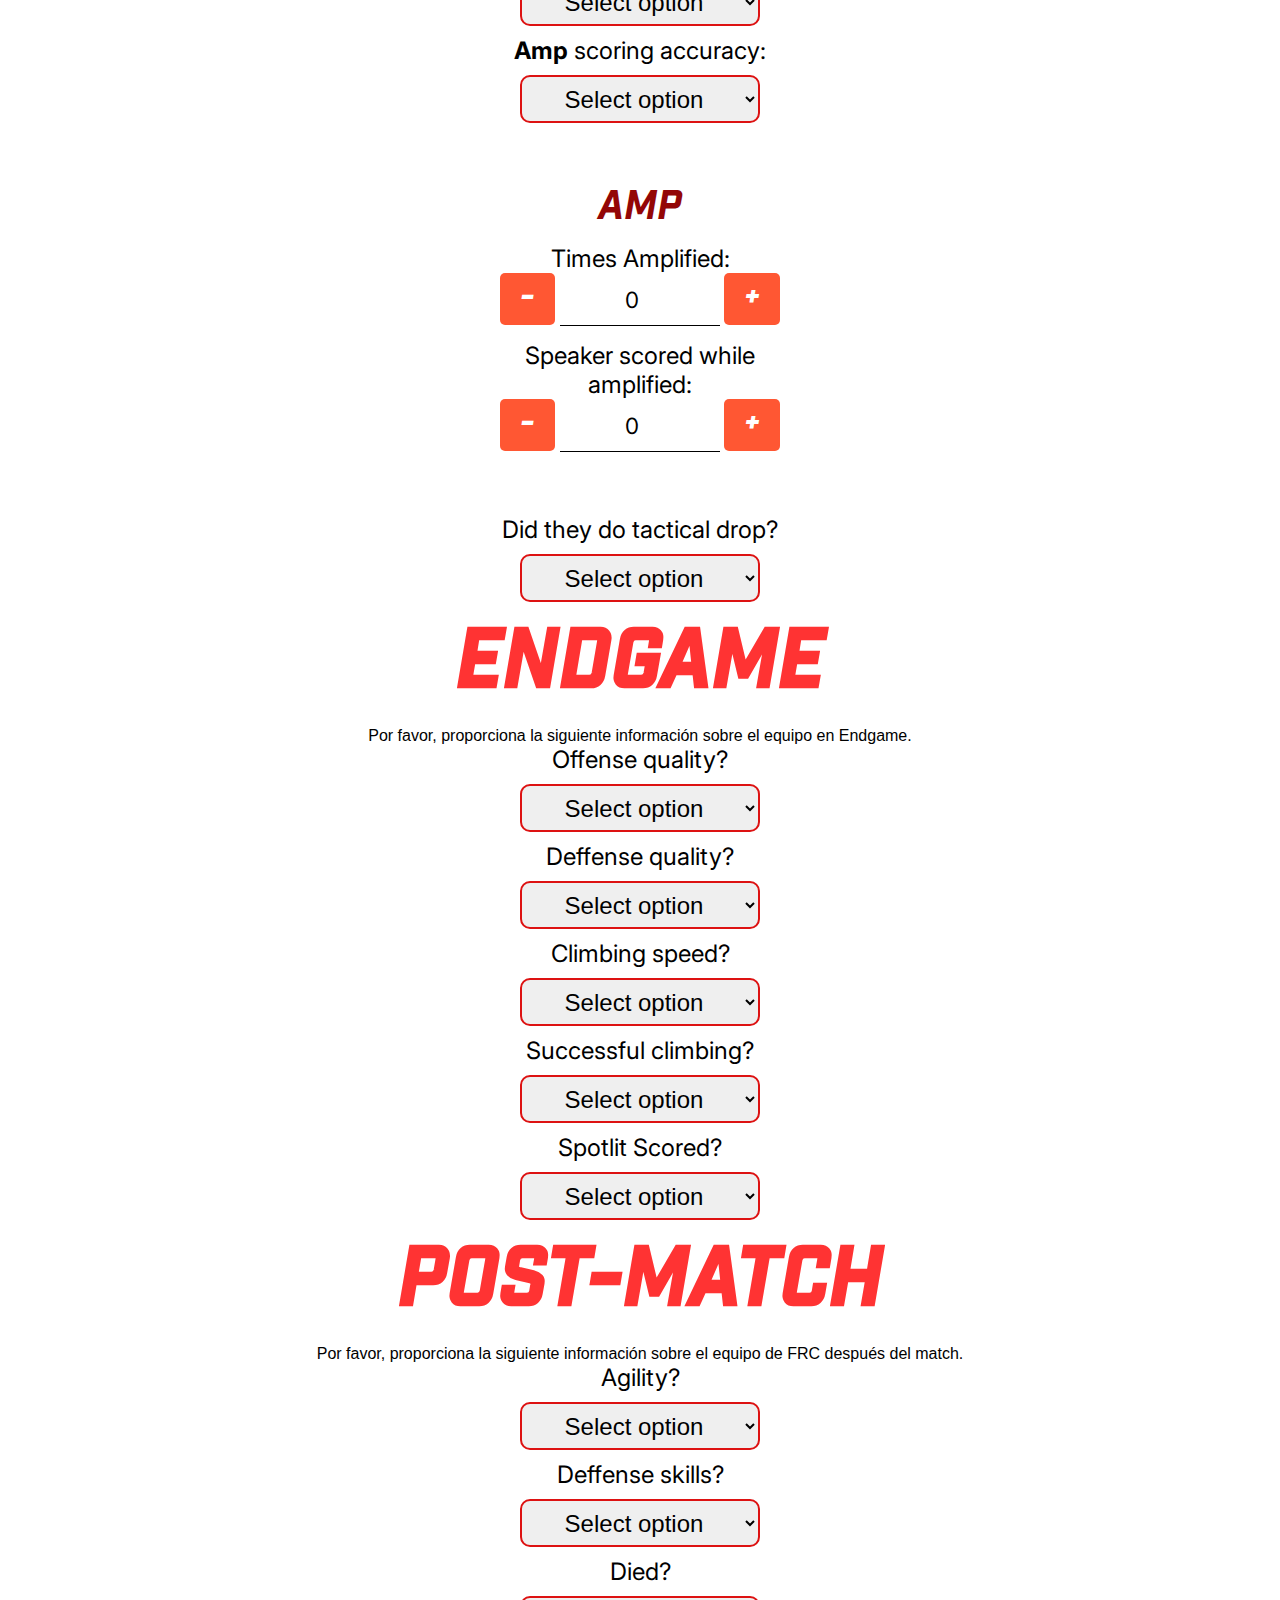
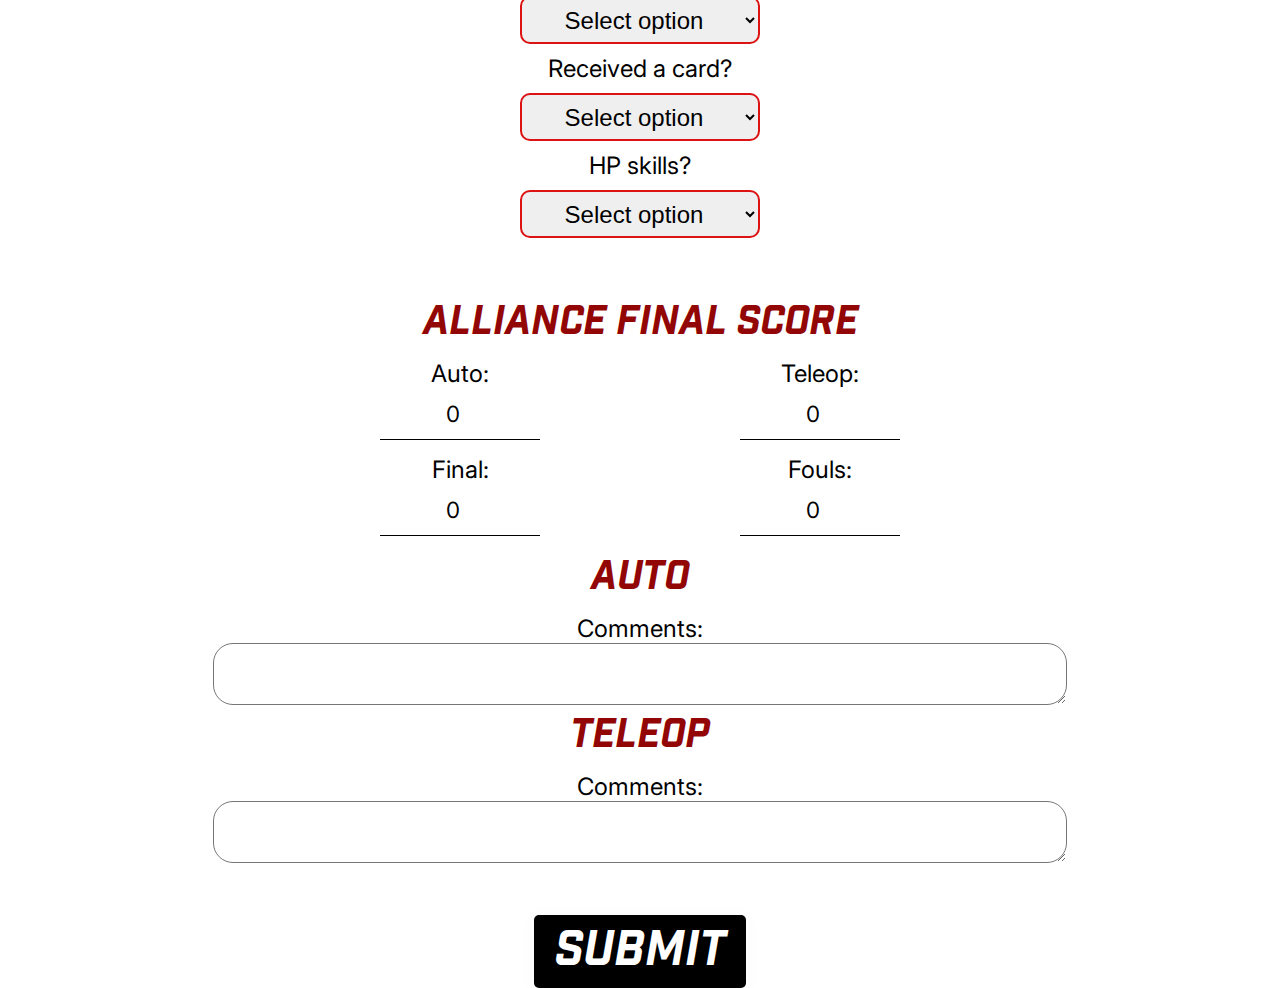
==== commit 328b83e6: "match scoutin done" ====
--- a/matchScout/matchScout.html
+++ b/matchScout/matchScout.html
@@ -340,6 +340,11 @@
                     <button type="button" class="restButton" id="restButton1" >-</button>
                     <input type="number" id="teleopNotesScoredOnSpeaker" name="teleopNotesScoredOnSpeaker" min="0" value="0" >
                     <button type="button" class="sumButton">+</button>
+
+                    <label for="teleopNotesScoredOnAmp">Notes scored on amp:</label>   
+                    <button type="button" class="restButton">-</button>
+                        <input type="number" id="teleopNotesScoredOnAmp" name="teleopNotesScoredOnAmp" min="0" value="0">
+                    <button type="button" class="sumButton">+</button>
                </div>
                 <!--
                <div class="container-field">
@@ -350,12 +355,13 @@
         
                </div>
                -->
+               <!--
                <div class="container-field">
                     <label for="teleopNotesScoredOnAmp">Notes scored on amp:</label>   
                     <button type="button" class="restButton">-</button>
                         <input type="number" id="teleopNotesScoredOnAmp" name="teleopNotesScoredOnAmp" min="0" value="0">
                     <button type="button" class="sumButton">+</button>
-                </div>
+                </div> -->
 
                 <!--
                 <div class="container-field">
@@ -633,11 +639,13 @@
                     
                 </select>
             
+                <h3 style="margin-top: 3rem;">Alliance Final Score</h3>
+
                 <div class="counters">
                     
                     <div class="container-field">
                         
-                        <h3 style="margin-top: 3rem;">Alliance Final Score</h3>
+                        
                         <!--
                         <div class="final-score" > 
                             <label for="finalScores" class="final-score">Final Score</label>  
--- a/matchScout/matchScout.css
+++ b/matchScout/matchScout.css
@@ -82,17 +82,23 @@
 
 input[type="text"],
 input[type="number"],
-textarea,
+/*textarea,*/
 input[type="file"] {
     width: 50%;
     padding: 12px;
     margin-bottom: 15px;
-    border-radius: 5px;
+    /*border-radius: 5px;*/
     font-size: 16px;
     box-sizing: border-box;
     align-self: center;
     display: inline;
     font-family: 'Inter', sans-serif;
+    background-color: white;
+    border-bottom: 1px solid black;
+    border-top: none;
+    border-left: none;
+    border-right: none;
+    
 }
 /*
 input[type="text"],
@@ -110,12 +116,17 @@
 input[type="text"] {
     /*background-color:  #870c0c69;*/
     /*border: 1px solid #a91717;*/
+    /*
     border: 2px solid #dd1212;
     border-radius: 10px;
     font-weight: 600;
     /*color: #ff0000;*/
     width: 10rem;
     font-family: 'Inter', sans-serif;
+
+    width: 10rem;
+    font-family: 'Inter', sans-serif;
+    font-size: 1.4rem;
    
 }
 
@@ -266,6 +277,7 @@
 }
 form .counters .container-field {
     display: block;
+    margin: auto;
 
 }
 
@@ -297,6 +309,14 @@
     margin-top: 3rem;
 }
 
+
+#teleopOnSpeaker .container-field > h3{
+    
+    text-align: center;
+    margin: auto;
+    justify-content: center;
+   
+}
 div#teleopOnAmp {
     display: flex;
     align-items: center;
@@ -320,7 +340,10 @@
 
 }
 
-form .note-container .container-field {
+form .note-container .container-field,
+form .auto-container .container-field,
+form #teleopOnSpeaker .container-field,
+form .counters .container-field {
     text-wrap: wrap !important;
     justify-content: center;
     text-align: center;
@@ -332,7 +355,13 @@
     text-wrap: nowrap;
 }
 
-@media screen and (max-width: 950px) and (min-width: 600px){
+textarea {
+    width: 70%;
+    height: auto;
+    border-radius: 20px;
+}
+
+@media screen and (max-width: 840px) and (min-width: 390px){
     input[type="number"]:not(#numero_equipo, #matchNumberInput){
         width:100px;
     }
